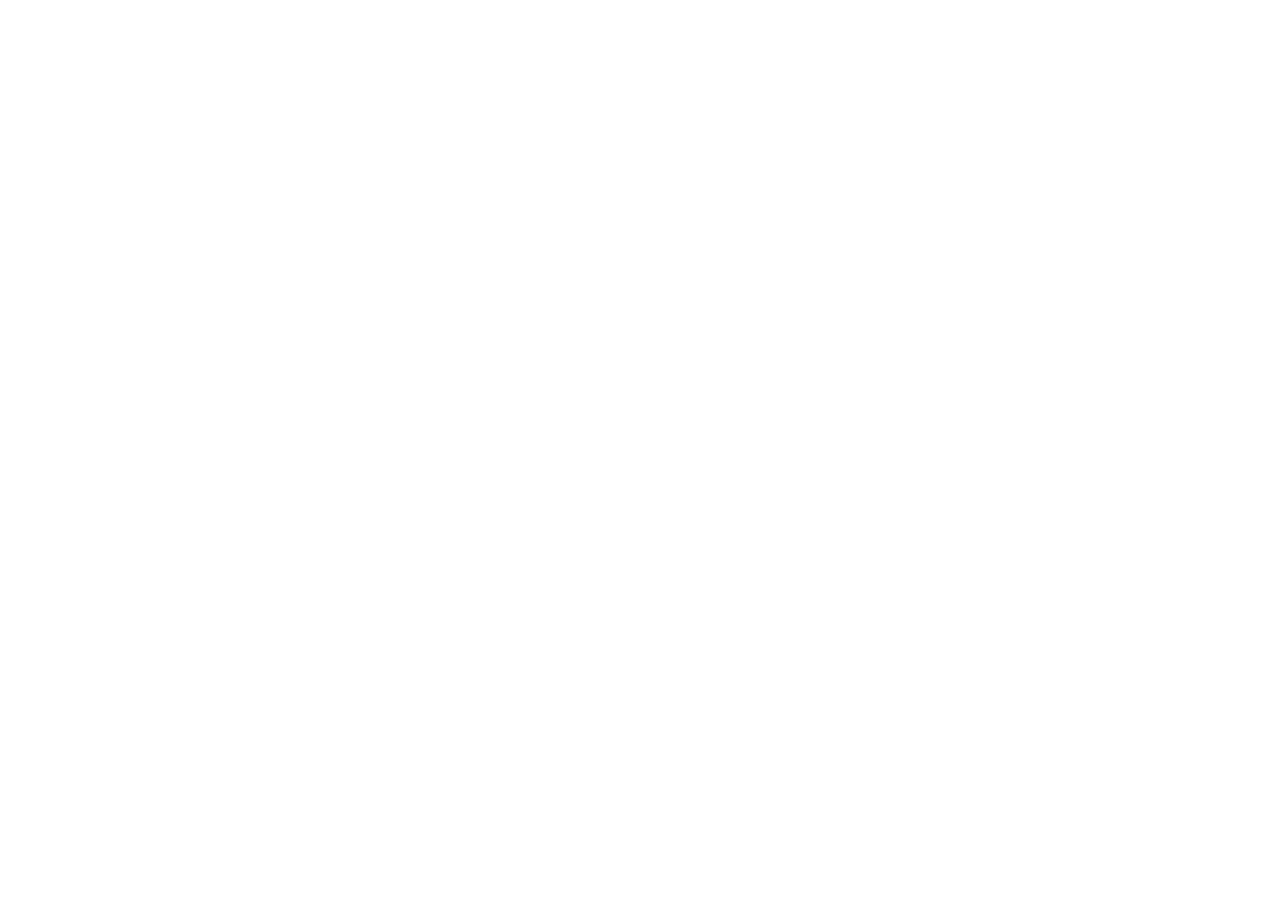
==== index.html @ c30bc762 "update" ====
<!DOCTYPE html>
<html lang="en">
<head>
    <meta charset="UTF-8">
    <meta name="viewport" content="width=device-width, initial-scale=1.0">
    <title>Enjoy Your Life</title>
</head>
<body>
    
</body>
</html>
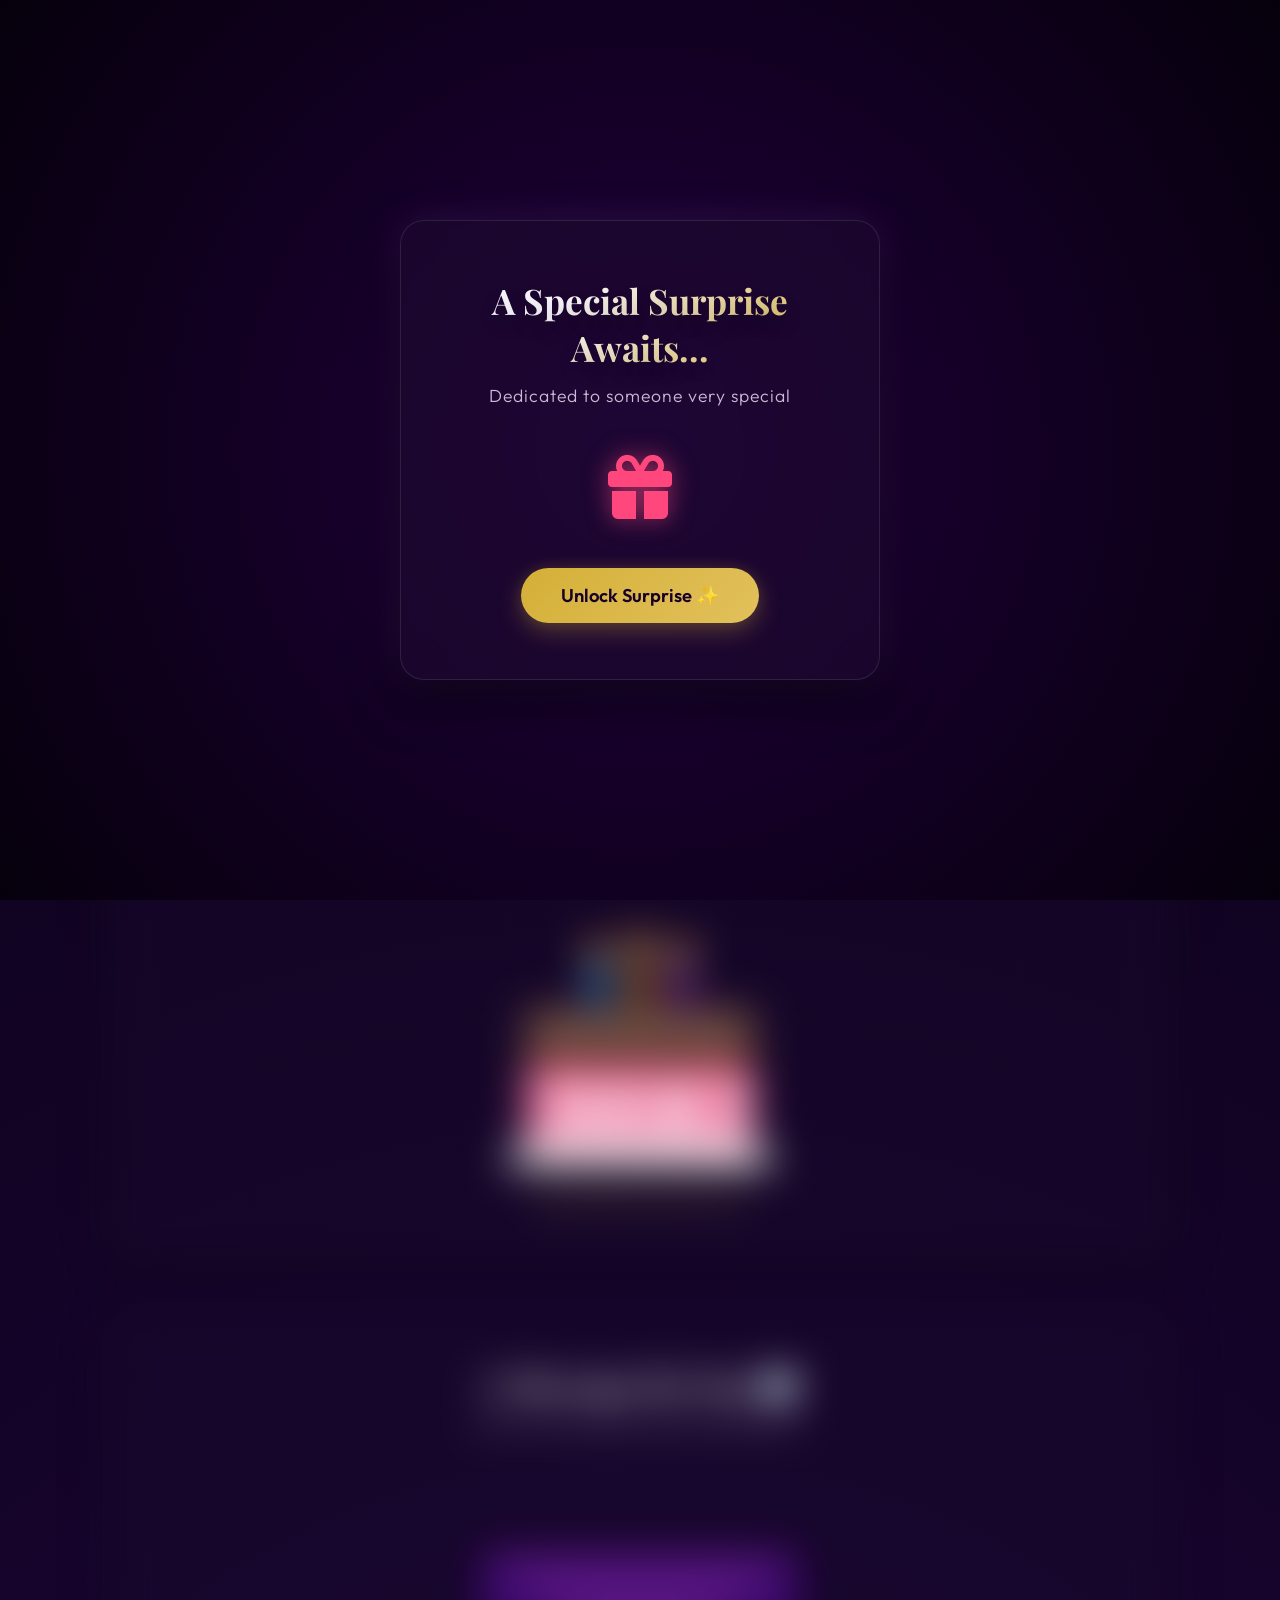
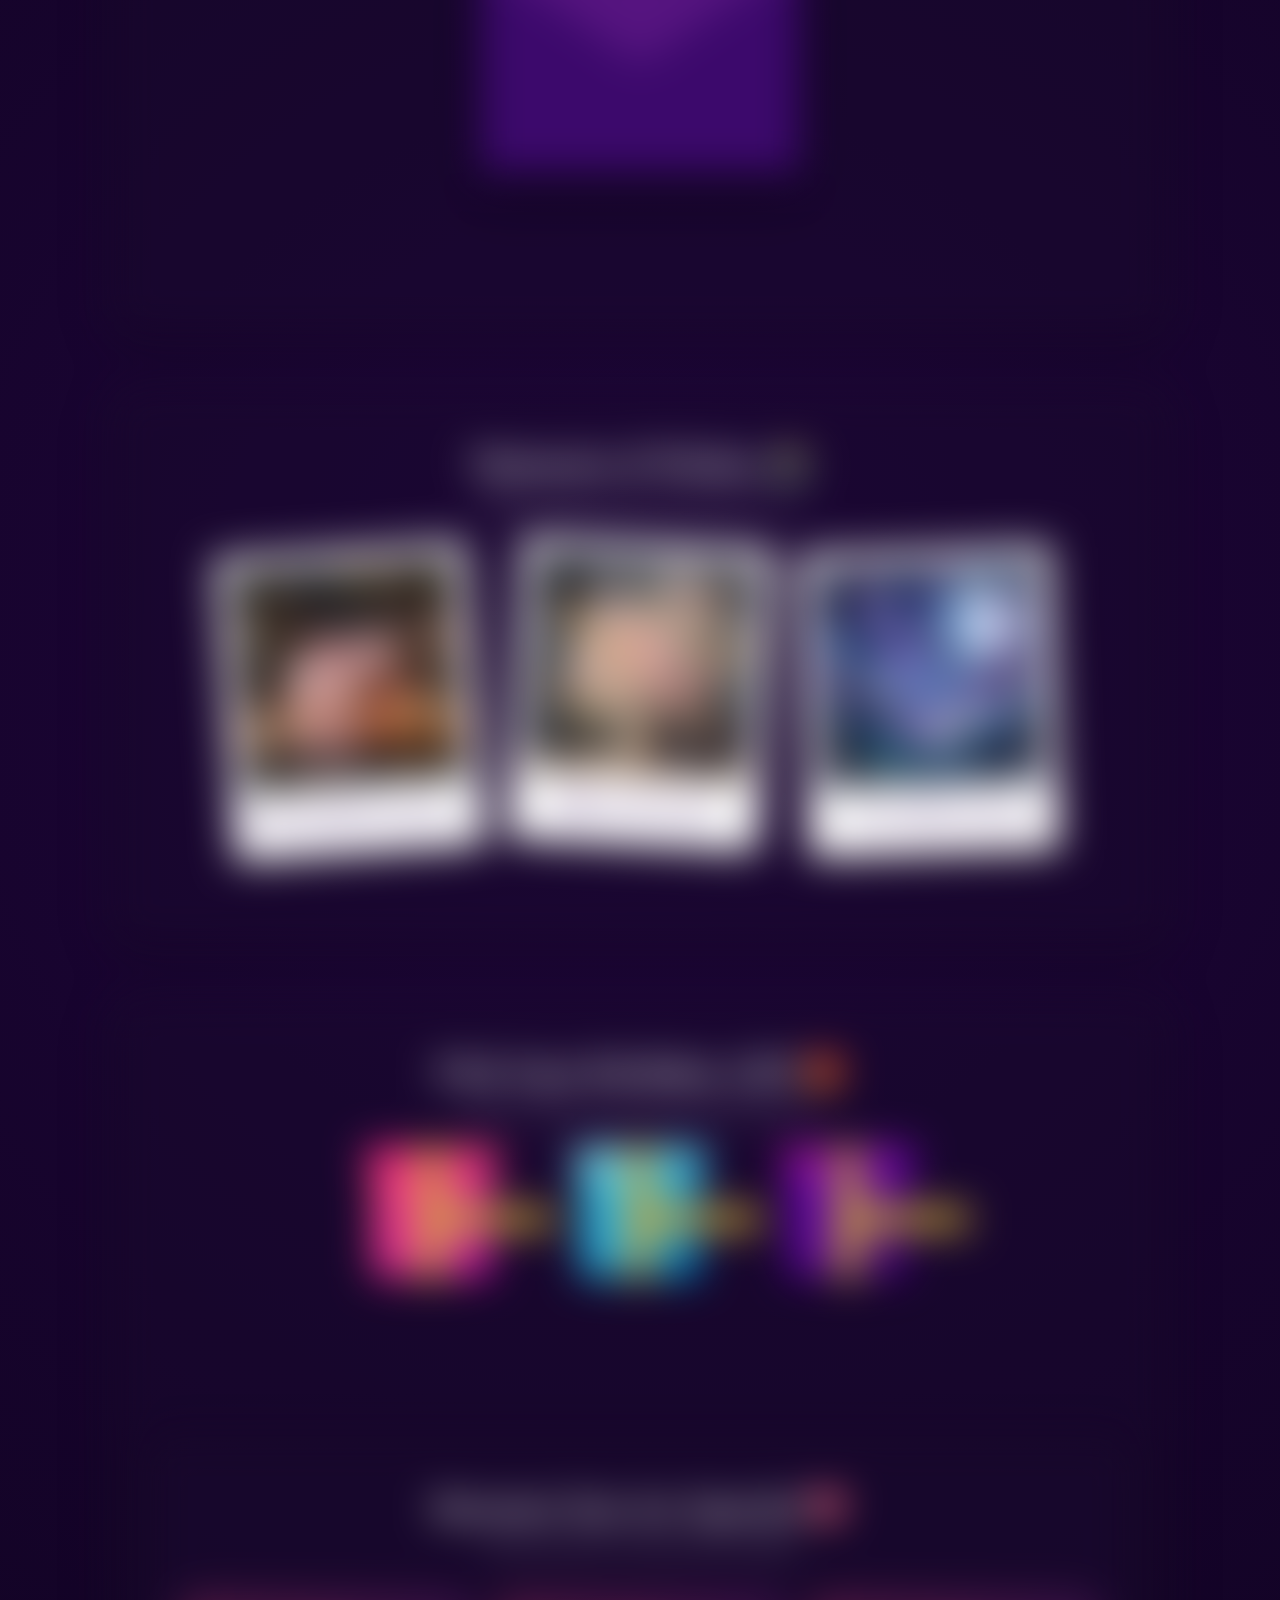
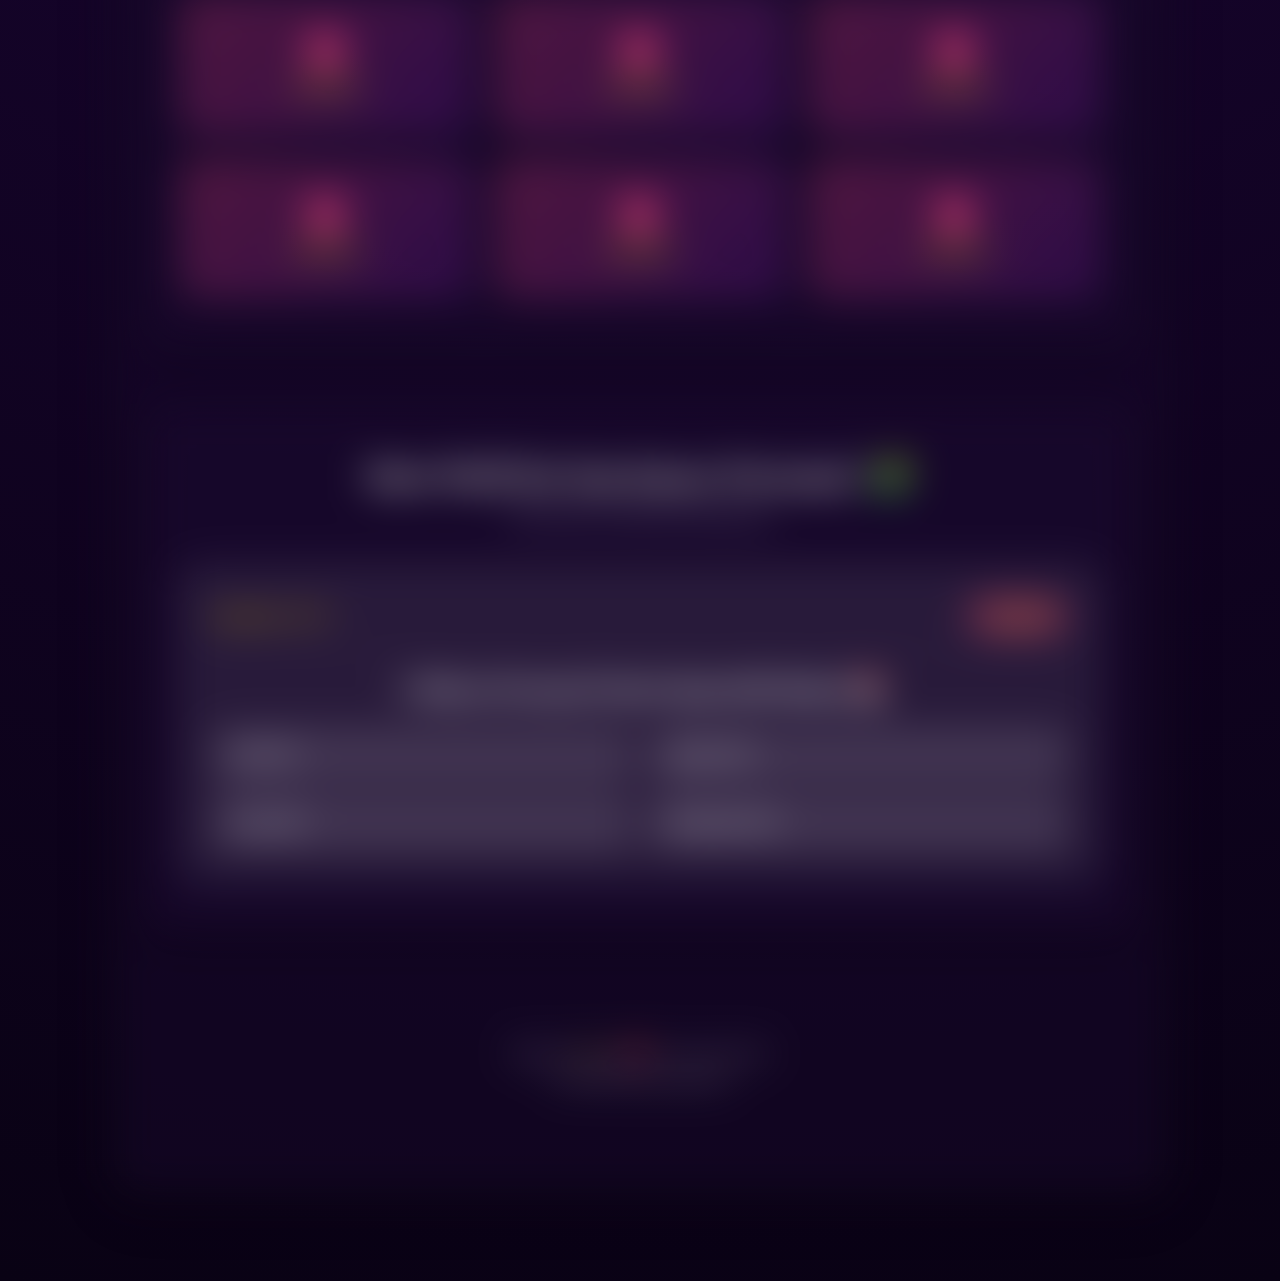
==== commit 1eef059a: "UPLOADED" ====
--- a/index.html
+++ b/index.html
@@ -1,11 +1,349 @@
 <!DOCTYPE html>
 <html lang="en">
+
 <head>
     <meta charset="UTF-8">
     <meta name="viewport" content="width=device-width, initial-scale=1.0">
-    <title>Enjoy Your Life</title>
+    <title>Happy Birthday Prerana Pritam! ✨</title>
+    <!-- Google Fonts for premium typography -->
+    <link rel="preconnect" href="https://fonts.googleapis.com">
+    <link rel="preconnect" href="https://fonts.gstatic.com" crossorigin>
+    <link
+        href="https://fonts.googleapis.com/css2?family=Dancing+Script:wght@700&family=Outfit:wght@300;400;600;800&family=Playfair+Display:ital,wght@0,700;1,400&display=swap"
+        rel="stylesheet">
+    <!-- FontAwesome for icons -->
+    <link rel="stylesheet" href="https://cdnjs.cloudflare.com/ajax/libs/font-awesome/6.4.0/css/all.min.css">
+    <link rel="stylesheet" href="style.css">
 </head>
+
 <body>
-    
+    <!-- Canvas for background star glitter and cursor trails -->
+    <canvas id="glitter-canvas"></canvas>
+    <!-- Canvas for confetti explosion -->
+    <canvas id="confetti-canvas"></canvas>
+    <!-- Canvas for Fireworks celebration -->
+    <canvas id="fireworks-canvas"></canvas>
+    <!-- Container for floating celebration balloons -->
+    <div id="balloons-container"></div>
+
+    <!-- Music Control Float -->
+    <button id="music-toggle" class="music-btn hidden" aria-label="Toggle Music">
+        <i class="fas fa-music"></i>
+    </button>
+
+    <!-- Splash Screen (Autoplay Music Unlock) -->
+    <div id="splash-screen" class="splash-overlay">
+        <div class="splash-card">
+            <h1 class="splash-title">A Special Surprise Awaits...</h1>
+            <p class="splash-subtitle">Dedicated to someone very special</p>
+            <div class="gift-box-glow">
+                <i class="fas fa-gift splash-gift-icon"></i>
+            </div>
+            <button id="unlock-btn" class="unlock-button">Unlock Surprise ✨</button>
+        </div>
+    </div>
+
+    <!-- Main Container -->
+    <div id="main-content" class="main-container blurred">
+        <!-- Hero Section -->
+        <header class="hero-section">
+            <div class="floating-bubble bubble-1"></div>
+            <div class="floating-bubble bubble-2"></div>
+            <div class="floating-bubble bubble-3"></div>
+
+            <div class="hero-content">
+                <p class="pre-title">Happy Birthday</p>
+                <h1 class="animated-name">Prerana Pritam</h1>
+                <p class="post-title">Born on July 21, 2003 🌟</p>
+
+                <!-- Countdown Container -->
+                <div id="countdown-container" class="countdown-card">
+                    <h3 class="countdown-title">Countdown to the Big Day! 🎁</h3>
+                    <div class="timer">
+                        <div class="time-block">
+                            <span id="days">00</span>
+                            <label>Days</label>
+                        </div>
+                        <div class="time-block">
+                            <span id="hours">00</span>
+                            <label>Hours</label>
+                        </div>
+                        <div class="time-block">
+                            <span id="minutes">00</span>
+                            <label>Min</label>
+                        </div>
+                        <div class="time-block">
+                            <span id="seconds">00</span>
+                            <label>Sec</label>
+                        </div>
+                    </div>
+                </div>
+            </div>
+        </header>
+
+        <!-- Cake & Candle Blowing Section -->
+        <section class="section-card cake-section">
+            <h2 class="section-title">Blow the Candles! 🎂</h2>
+            <p class="section-desc">Make a wish, and click or tap the candles to blow them out!</p>
+
+            <div class="cake-container">
+                <div class="cake">
+                    <div class="candle-container">
+                        <div class="candle" id="candle-1">
+                            <div class="flame"></div>
+                        </div>
+                        <div class="candle" id="candle-2">
+                            <div class="flame"></div>
+                        </div>
+                        <div class="candle" id="candle-3">
+                            <div class="flame"></div>
+                        </div>
+                    </div>
+                    <div class="plate"></div>
+                    <div class="layer layer-bottom"></div>
+                    <div class="layer layer-middle"></div>
+                    <div class="layer layer-top"></div>
+                    <div class="icing"></div>
+                    <div class="drips"></div>
+                </div>
+            </div>
+
+            <p id="cake-instruction" class="cake-hint">Click the flames to blow them out!</p>
+        </section>
+
+        <!-- Greeting Card Envelope Section -->
+        <section class="section-card envelope-section">
+            <h2 class="section-title">A Message for You ✉️</h2>
+            <p class="section-desc">Click on the envelope to open a heartfelt letter.</p>
+
+            <div class="envelope-wrapper">
+                <div class="envelope" id="envelope">
+                    <div class="front flap"></div>
+                    <div class="front pocket"></div>
+                    <div class="letter" id="letter">
+                        <div class="letter-text">
+                            <h3>Dearest Prerana Pritam,</h3>
+                            <p>Wishing you the happiest and most magical 23rd Birthday! 🎉</p>
+                            <p>On this beautiful day (July 21st, 2026), I wanted to send you something extra special.
+                                You are a wonderful person who brings so much light, positive vibes, and joy to the
+                                world.</p>
+                            <p>May this new chapter of your life be filled with stars, laughter, success, and beautiful
+                                surprises. Keep shining bright like you always do, and may all your dreams come true! ✨
+                            </p>
+                            <p class="signature">With love and best wishes, ❤️</p>
+                        </div>
+                    </div>
+                    <div class="hearts">
+                        <div class="heart h-1"></div>
+                        <div class="heart h-2"></div>
+                        <div class="heart h-3"></div>
+                    </div>
+                </div>
+            </div>
+        </section>
+
+        <!-- Polaroid Memory Lane Section -->
+        <section class="section-card memory-section">
+            <h2 class="section-title">Moments & Wishes 📸</h2>
+            <p class="section-desc">A gallery of dreamy vibes captured just for you.</p>
+
+            <div class="polaroid-grid">
+                <div class="polaroid-card item-1">
+                    <div class="polaroid-img-wrapper">
+                        <img src="images/gift.png" alt="A Luxury Gift Box">
+                    </div>
+                    <div class="polaroid-caption">For beautiful moments...</div>
+                </div>
+                <div class="polaroid-card item-2">
+                    <div class="polaroid-img-wrapper">
+                        <img src="images/flowers.png" alt="Pastel Roses Bouquet">
+                    </div>
+                    <div class="polaroid-caption">...filled with smiles...</div>
+                </div>
+                <div class="polaroid-card item-3">
+                    <div class="polaroid-img-wrapper">
+                        <img src="images/sky.png" alt="Starry Cosmic Sky">
+                    </div>
+                    <div class="polaroid-caption">...and endless dreams!</div>
+                </div>
+            </div>
+        </section>
+
+        <!-- Interactive Gift Reveal Game Section -->
+        <section class="section-card gifts-section">
+            <h2 class="section-title">Pick Your Birthday Gift! 🎁</h2>
+            <p class="section-desc">Click on a gift box to reveal your birthday blessing.</p>
+
+            <div class="gifts-grid">
+                <div class="gift-item" id="gift-box-1">
+                    <div class="gift-box">
+                        <div class="gift-box-lid"></div>
+                        <div class="gift-box-body">
+                            <span class="gift-label">1</span>
+                        </div>
+                    </div>
+                    <div class="gift-message-reveal hidden">
+                        <p>✨ <strong>Dreams Come True!</strong><br>May this year bring you closer to your dreams and
+                            fill your life with success and happiness!</p>
+                    </div>
+                </div>
+
+                <div class="gift-item" id="gift-box-2">
+                    <div class="gift-box">
+                        <div class="gift-box-lid"></div>
+                        <div class="gift-box-body">
+                            <span class="gift-label">2</span>
+                        </div>
+                    </div>
+                    <div class="gift-message-reveal hidden">
+                        <p>🌟 <strong>Infinite Smiles!</strong><br>May you laugh louder and smile brighter every single
+                            day this year!</p>
+                    </div>
+                </div>
+
+                <div class="gift-item" id="gift-box-3">
+                    <div class="gift-box">
+                        <div class="gift-box-lid"></div>
+                        <div class="gift-box-body">
+                            <span class="gift-label">3</span>
+                        </div>
+                    </div>
+                    <div class="gift-message-reveal hidden">
+                        <p>✨ <strong>Good Vibe Shield!</strong><br>May you be surrounded only by positive, loving, and
+                            supportive energy!</p>
+                    </div>
+                </div>
+            </div>
+            <!-- Reasons Why You Are Special Section -->
+            <section class="section-card reasons-section">
+                <h2 class="section-title">Reasons You Are Special 💖</h2>
+                <p class="section-desc">Tap on any heart to reveal a sweet message!</p>
+
+                <div class="reasons-grid">
+                    <div class="reason-card" data-reason="1">
+                        <div class="reason-inner">
+                            <div class="reason-front">
+                                <i class="fas fa-heart heart-icon"></i>
+                                <span>Tap Me!</span>
+                            </div>
+                            <div class="reason-back">
+                                <p>✨ Your contagious smile that lights up any room!</p>
+                            </div>
+                        </div>
+                    </div>
+
+                    <div class="reason-card" data-reason="2">
+                        <div class="reason-inner">
+                            <div class="reason-front">
+                                <i class="fas fa-heart heart-icon"></i>
+                                <span>Tap Me!</span>
+                            </div>
+                            <div class="reason-back">
+                                <p>🌟 Your kind heart and how deeply you care for others!</p>
+                            </div>
+                        </div>
+                    </div>
+
+                    <div class="reason-card" data-reason="3">
+                        <div class="reason-inner">
+                            <div class="reason-front">
+                                <i class="fas fa-heart heart-icon"></i>
+                                <span>Tap Me!</span>
+                            </div>
+                            <div class="reason-back">
+                                <p>🌸 Your positive energy that turns bad days into good ones!</p>
+                            </div>
+                        </div>
+                    </div>
+
+                    <div class="reason-card" data-reason="4">
+                        <div class="reason-inner">
+                            <div class="reason-front">
+                                <i class="fas fa-heart heart-icon"></i>
+                                <span>Tap Me!</span>
+                            </div>
+                            <div class="reason-back">
+                                <p>🎨 Your creativity and unique perspective on life!</p>
+                            </div>
+                        </div>
+                    </div>
+
+                    <div class="reason-card" data-reason="5">
+                        <div class="reason-inner">
+                            <div class="reason-front">
+                                <i class="fas fa-heart heart-icon"></i>
+                                <span>Tap Me!</span>
+                            </div>
+                            <div class="reason-back">
+                                <p>👑 You are truly 1 in a million and irreplaceable!</p>
+                            </div>
+                        </div>
+                    </div>
+
+                    <div class="reason-card" data-reason="6">
+                        <div class="reason-inner">
+                            <div class="reason-front">
+                                <i class="fas fa-heart heart-icon"></i>
+                                <span>Tap Me!</span>
+                            </div>
+                            <div class="reason-back">
+                                <p>🎁 Your ability to make everyone feel loved and cherished!</p>
+                            </div>
+                        </div>
+                    </div>
+                </div>
+            </section>
+
+            <!-- Birthday Trivia Quiz Section -->
+            <section class="section-card quiz-section">
+                <h2 class="section-title">How Well Do You Know Prerana? 🧩</h2>
+                <p class="section-desc">Take a quick 3-question birthday quiz!</p>
+
+                <div id="quiz-container" class="quiz-card">
+                    <div class="quiz-header">
+                        <span id="quiz-progress">Question 1 of 3</span>
+                        <span id="quiz-score-badge">Score: <strong id="quiz-score">0</strong></span>
+                    </div>
+
+                    <div id="quiz-question-box" class="quiz-question-box">
+                        <h3 id="quiz-question-text">Loading question...</h3>
+                        <div id="quiz-options" class="quiz-options-grid">
+                            <!-- Options will be populated dynamically -->
+                        </div>
+                    </div>
+
+                    <!-- Secret Reward Unlocked Card (Hidden by default) -->
+                    <div id="quiz-reward" class="quiz-reward-card hidden">
+                        <div class="reward-icon"><i class="fas fa-trophy"></i></div>
+                        <h3>Quiz Master! 🎉</h3>
+                        <p id="quiz-final-msg">You scored 3/3! Here is your Super Secret Birthday Blessing:</p>
+                        <div class="secret-blessing-box">
+                            <p>💌 <em>"May your 23rd year bring infinite joy, dream achievements, perfect health, and
+                                    unending happiness!"</em></p>
+                        </div>
+                        <button id="retry-quiz-btn" class="retry-btn">Play Again 🔄</button>
+                    </div>
+                </div>
+            </section>
+
+            <!-- Footer -->
+            <footer class="site-footer">
+                <p>Made with ✨ and ❤️ for Prerana Pritam</p>
+                <p>&copy; 2026 Birthday Celebration</p>
+            </footer>
+    </div>
+
+    <!-- Photo Lightbox Modal -->
+    <div id="lightbox-modal" class="lightbox-modal hidden">
+        <div class="lightbox-content">
+            <span id="lightbox-close" class="lightbox-close">&times;</span>
+            <img id="lightbox-img" src="" alt="Enlarged Polaroid Photo">
+            <p id="lightbox-caption" class="lightbox-caption"></p>
+        </div>
+    </div>
+
+    <!-- Script references -->
+    <script src="script.js"></script>
 </body>
+
 </html>
--- a/style.css
+++ b/style.css
@@ -0,0 +1,1661 @@
+/* Style system for Happy Birthday Prerana Pritam */
+
+/* Reset & variables */
+* {
+    margin: 0;
+    padding: 0;
+    box-sizing: border-box;
+}
+
+:root {
+    --bg-color-1: #090214;
+    --bg-color-2: #1e053a;
+    --bg-color-3: #2d004d;
+    --text-primary: #f8f6fc;
+    --text-muted: #cbbad6;
+    --accent-gold: #d4af37;
+    --accent-gold-glow: #ffd700;
+    --accent-pink: #ff477e;
+    --accent-purple: #9d4edd;
+    --glass-bg: rgba(25, 10, 45, 0.45);
+    --glass-border: rgba(212, 175, 55, 0.15);
+    --font-heading: 'Playfair Display', serif;
+    --font-body: 'Outfit', sans-serif;
+    --font-handwritten: 'Dancing Script', cursive;
+}
+
+html {
+    scroll-behavior: smooth;
+    font-size: 16px;
+}
+
+body {
+    background: radial-gradient(circle at 50% 50%, var(--bg-color-2) 0%, var(--bg-color-1) 100%);
+    color: var(--text-primary);
+    font-family: var(--font-body);
+    overflow-x: hidden;
+    min-height: 100vh;
+}
+
+/* Background & canvas layers */
+#glitter-canvas {
+    position: fixed;
+    top: 0;
+    left: 0;
+    width: 100%;
+    height: 100%;
+    z-index: 1;
+    pointer-events: none;
+}
+
+#confetti-canvas {
+    position: fixed;
+    top: 0;
+    left: 0;
+    width: 100%;
+    height: 100%;
+    z-index: 9999;
+    pointer-events: none;
+}
+
+/* Splash screen overlay */
+.splash-overlay {
+    position: fixed;
+    top: 0;
+    left: 0;
+    width: 100%;
+    height: 100%;
+    background: radial-gradient(circle at 50% 50%, #20003c 0%, #06000c 100%);
+    z-index: 10000;
+    display: flex;
+    justify-content: center;
+    align-items: center;
+    transition: opacity 1s cubic-bezier(0.16, 1, 0.3, 1), visibility 1s;
+}
+
+.splash-overlay.fade-out {
+    opacity: 0;
+    visibility: hidden;
+    pointer-events: none;
+}
+
+.splash-card {
+    background: rgba(30, 10, 48, 0.65);
+    border: 1px solid rgba(255, 255, 255, 0.1);
+    backdrop-filter: blur(16px);
+    -webkit-backdrop-filter: blur(16px);
+    border-radius: 24px;
+    padding: 3.5rem 2.5rem;
+    text-align: center;
+    box-shadow: 0 20px 50px rgba(0, 0, 0, 0.6), 0 0 40px rgba(157, 78, 221, 0.2);
+    max-width: 480px;
+    width: 90%;
+    animation: zoomIn 0.8s cubic-bezier(0.34, 1.56, 0.64, 1);
+}
+
+.splash-title {
+    font-family: var(--font-heading);
+    font-size: 2.2rem;
+    color: var(--text-primary);
+    margin-bottom: 0.8rem;
+    background: linear-gradient(135deg, var(--text-primary) 30%, var(--accent-gold) 100%);
+    -webkit-background-clip: text;
+    -webkit-text-fill-color: transparent;
+    text-shadow: 0 10px 20px rgba(0, 0, 0, 0.2);
+}
+
+.splash-subtitle {
+    font-size: 1.1rem;
+    color: var(--text-muted);
+    margin-bottom: 2.5rem;
+    font-weight: 300;
+    letter-spacing: 1px;
+}
+
+.gift-box-glow {
+    font-size: 4rem;
+    color: var(--accent-pink);
+    margin-bottom: 2.5rem;
+    animation: floatGift 3s ease-in-out infinite;
+    text-shadow: 0 0 25px rgba(255, 71, 126, 0.6);
+}
+
+.unlock-button {
+    background: linear-gradient(135deg, var(--accent-gold) 0%, #e2c15c 100%);
+    border: none;
+    outline: none;
+    color: #17002b;
+    padding: 1rem 2.5rem;
+    font-size: 1.15rem;
+    font-weight: 600;
+    border-radius: 50px;
+    cursor: pointer;
+    box-shadow: 0 8px 25px rgba(212, 175, 55, 0.3), 0 0 15px rgba(212, 175, 55, 0.1);
+    transition: transform 0.2s, box-shadow 0.2s;
+    font-family: var(--font-body);
+}
+
+.unlock-button:hover {
+    transform: scale(1.05);
+    box-shadow: 0 12px 30px rgba(212, 175, 55, 0.5), 0 0 25px rgba(212, 175, 55, 0.3);
+}
+
+.unlock-button:active {
+    transform: scale(0.98);
+}
+
+/* Blur transition for container */
+.main-container {
+    position: relative;
+    z-index: 2;
+    max-width: 1100px;
+    margin: 0 auto;
+    padding: 2rem 1.5rem;
+    opacity: 1;
+    transition: filter 1s ease;
+}
+
+.main-container.blurred {
+    filter: blur(20px);
+}
+
+/* Floating Music Control */
+.music-btn {
+    position: fixed;
+    bottom: 25px;
+    right: 25px;
+    width: 50px;
+    height: 50px;
+    border-radius: 50%;
+    background: var(--glass-bg);
+    border: 1px solid var(--accent-gold);
+    color: var(--accent-gold);
+    font-size: 1.2rem;
+    display: flex;
+    justify-content: center;
+    align-items: center;
+    cursor: pointer;
+    box-shadow: 0 5px 15px rgba(0, 0, 0, 0.3), 0 0 15px rgba(212, 175, 55, 0.2);
+    z-index: 1000;
+    outline: none;
+    transition: transform 0.3s, background 0.3s, box-shadow 0.3s;
+}
+
+.music-btn:hover {
+    transform: scale(1.1);
+    background: rgba(212, 175, 55, 0.15);
+    box-shadow: 0 8px 20px rgba(0, 0, 0, 0.4), 0 0 25px rgba(212, 175, 55, 0.4);
+}
+
+.music-btn.playing {
+    animation: rotateMusic 4s linear infinite;
+    color: var(--accent-pink);
+    border-color: var(--accent-pink);
+    box-shadow: 0 0 20px rgba(255, 71, 126, 0.4);
+}
+
+.hidden {
+    display: none !important;
+}
+
+/* Section Cards Layout */
+.section-card {
+    background: var(--glass-bg);
+    border: 1px solid var(--glass-border);
+    backdrop-filter: blur(12px);
+    -webkit-backdrop-filter: blur(12px);
+    border-radius: 24px;
+    padding: 3rem 2rem;
+    margin: 3.5rem 0;
+    text-align: center;
+    box-shadow: 0 10px 30px rgba(0, 0, 0, 0.3);
+    transition: transform 0.3s ease, border-color 0.3s ease, box-shadow 0.3s ease;
+    overflow: hidden;
+}
+
+.section-card:hover {
+    transform: translateY(-4px);
+    border-color: rgba(212, 175, 55, 0.3);
+    box-shadow: 0 15px 40px rgba(0, 0, 0, 0.4), 0 0 20px rgba(157, 78, 221, 0.1);
+}
+
+.section-title {
+    font-family: var(--font-heading);
+    font-size: 2rem;
+    margin-bottom: 0.5rem;
+    letter-spacing: 0.5px;
+    color: var(--text-primary);
+    text-shadow: 0 2px 10px rgba(0, 0, 0, 0.3);
+}
+
+.section-desc {
+    color: var(--text-muted);
+    font-size: 1rem;
+    font-weight: 300;
+    margin-bottom: 2.5rem;
+}
+
+/* Hero Section */
+.hero-section {
+    position: relative;
+    padding: 5rem 1rem;
+    text-align: center;
+    display: flex;
+    justify-content: center;
+    align-items: center;
+    min-height: 70vh;
+}
+
+.hero-content {
+    position: relative;
+    z-index: 5;
+}
+
+.pre-title {
+    font-family: var(--font-handwritten);
+    font-size: 2.5rem;
+    color: var(--accent-gold);
+    margin-bottom: 0.5rem;
+    text-shadow: 0 0 10px rgba(212, 175, 55, 0.3);
+    animation: pulseGlow 2s ease-in-out infinite alternate;
+}
+
+.animated-name {
+    font-family: var(--font-heading);
+    font-size: 4.8rem;
+    font-weight: 800;
+    letter-spacing: -1px;
+    background: linear-gradient(135deg, #ffffff 10%, #ffd700 50%, #ff477e 90%);
+    -webkit-background-clip: text;
+    -webkit-text-fill-color: transparent;
+    margin-bottom: 0.5rem;
+    filter: drop-shadow(0 4px 12px rgba(0, 0, 0, 0.5));
+    animation: floatName 4s ease-in-out infinite;
+}
+
+.post-title {
+    font-size: 1.25rem;
+    font-weight: 300;
+    letter-spacing: 2px;
+    color: var(--text-muted);
+    margin-bottom: 3.5rem;
+    text-transform: uppercase;
+}
+
+/* Countdown Clock */
+.countdown-card {
+    background: rgba(20, 5, 38, 0.7);
+    border: 1px solid rgba(212, 175, 55, 0.15);
+    border-radius: 20px;
+    padding: 2rem;
+    max-width: 550px;
+    margin: 0 auto;
+    box-shadow: 0 10px 30px rgba(0, 0, 0, 0.4);
+    backdrop-filter: blur(8px);
+}
+
+.countdown-title {
+    font-size: 1.1rem;
+    font-weight: 400;
+    color: var(--accent-gold);
+    text-transform: uppercase;
+    letter-spacing: 1px;
+    margin-bottom: 1.5rem;
+}
+
+.timer {
+    display: flex;
+    justify-content: space-around;
+    align-items: center;
+}
+
+.time-block {
+    display: flex;
+    flex-direction: column;
+    align-items: center;
+    width: 22%;
+}
+
+.time-block span {
+    font-size: 2.5rem;
+    font-weight: 800;
+    color: var(--text-primary);
+    text-shadow: 0 0 10px rgba(255, 255, 255, 0.2);
+    font-family: var(--font-body);
+}
+
+.time-block label {
+    font-size: 0.8rem;
+    color: var(--text-muted);
+    text-transform: uppercase;
+    margin-top: 0.3rem;
+    letter-spacing: 1px;
+    font-weight: 300;
+}
+
+/* Glowing text styling for birthday & belated messages */
+.birthday-text-glow {
+    font-family: var(--font-heading);
+    font-size: 1.6rem;
+    font-weight: 700;
+    line-height: 1.5;
+    text-align: center;
+    width: 100%;
+    color: var(--accent-gold-glow);
+    text-shadow: 0 0 15px rgba(255, 215, 0, 0.6), 0 0 5px rgba(255, 215, 0, 0.3);
+    animation: pulseGlow 1.5s ease-in-out infinite alternate, floatName 4s ease-in-out infinite;
+    padding: 1rem;
+}
+
+.birthday-text-glow.belated {
+    color: var(--text-primary);
+    text-shadow: 0 0 15px rgba(255, 71, 126, 0.55), 0 0 5px rgba(157, 78, 221, 0.35);
+    background: linear-gradient(135deg, var(--text-primary) 30%, var(--accent-pink) 100%);
+    -webkit-background-clip: text;
+    -webkit-text-fill-color: transparent;
+    animation: floatName 4s ease-in-out infinite;
+}
+
+/* Floating background bubbles */
+.floating-bubble {
+    position: absolute;
+    border-radius: 50%;
+    background: radial-gradient(circle at 30% 30%, rgba(255, 71, 126, 0.12) 0%, rgba(157, 78, 221, 0.03) 80%);
+    box-shadow: inset 0 0 10px rgba(255, 255, 255, 0.05), 0 0 15px rgba(255, 71, 126, 0.05);
+    pointer-events: none;
+    z-index: 2;
+}
+
+.bubble-1 {
+    width: 150px;
+    height: 150px;
+    top: 10%;
+    left: 8%;
+    animation: floatUp 8s ease-in-out infinite;
+}
+
+.bubble-2 {
+    width: 250px;
+    height: 250px;
+    bottom: 5%;
+    right: 5%;
+    animation: floatUp 12s ease-in-out infinite 2s;
+}
+
+.bubble-3 {
+    width: 100px;
+    height: 100px;
+    top: 50%;
+    left: 80%;
+    animation: floatUp 10s ease-in-out infinite 1s;
+}
+
+/* Cake & Candles styling */
+.cake-container {
+    height: 280px;
+    display: flex;
+    justify-content: center;
+    align-items: flex-end;
+    margin-bottom: 2rem;
+    position: relative;
+}
+
+.cake {
+    position: relative;
+    width: 230px;
+    cursor: pointer;
+}
+
+.plate {
+    width: 270px;
+    height: 16px;
+    background: linear-gradient(to right, #cfd8dc, #eceff1);
+    border-radius: 10px;
+    position: absolute;
+    bottom: -10px;
+    left: -20px;
+    box-shadow: 0 8px 15px rgba(0, 0, 0, 0.5);
+    z-index: 10;
+}
+
+.layer {
+    display: block;
+    width: 230px;
+    border-radius: 12px 12px 0 0;
+    position: relative;
+}
+
+.layer-bottom {
+    height: 60px;
+    background: #6d4c41;
+    /* Chocolate */
+    box-shadow: inset 0 -4px 10px rgba(0, 0, 0, 0.15);
+}
+
+.layer-middle {
+    height: 50px;
+    background: #e91e63;
+    /* Pink icing */
+    box-shadow: inset 0 -4px 10px rgba(0, 0, 0, 0.15);
+}
+
+.layer-top {
+    height: 40px;
+    background: #f8bbd0;
+    /* Soft strawberry */
+    box-shadow: inset 0 -4px 10px rgba(0, 0, 0, 0.1);
+}
+
+/* Cream Icing & drips */
+.icing {
+    position: absolute;
+    top: 75px;
+    left: 0;
+    width: 230px;
+    height: 15px;
+    background: #fff;
+    border-radius: 10px;
+    z-index: 8;
+}
+
+.drips {
+    position: absolute;
+    top: 85px;
+    left: 0;
+    width: 230px;
+    height: 18px;
+    z-index: 8;
+}
+
+.drips::before,
+.drips::after {
+    content: '';
+    position: absolute;
+    background: #fff;
+    border-radius: 50%;
+}
+
+.drips::before {
+    width: 20px;
+    height: 20px;
+    left: 30px;
+    box-shadow: 60px 0 0 #fff, 120px 0 0 #fff, 170px 0 0 #fff;
+}
+
+.drips::after {
+    width: 14px;
+    height: 28px;
+    left: 60px;
+    border-radius: 0 0 10px 10px;
+    box-shadow: 80px 0 0 #fff, 40px -4px 0 #fff;
+}
+
+/* Candles */
+.candle-container {
+    position: absolute;
+    top: -50px;
+    left: 0;
+    width: 100%;
+    display: flex;
+    justify-content: center;
+    gap: 30px;
+    z-index: 9;
+}
+
+.candle {
+    position: relative;
+    width: 12px;
+    height: 50px;
+    background: linear-gradient(to right, #29b6f6, #039be5);
+    border-radius: 4px;
+    box-shadow: 0 4px 6px rgba(0, 0, 0, 0.15);
+}
+
+.candle::before {
+    content: '';
+    position: absolute;
+    top: 0;
+    left: 0;
+    width: 100%;
+    height: 12px;
+    background: repeating-linear-gradient(45deg, #ffffff, #ffffff 4px, transparent 4px, transparent 8px);
+}
+
+.candle:nth-child(2) {
+    background: linear-gradient(to right, #ffca28, #f57f17);
+    height: 58px;
+    top: -8px;
+}
+
+.candle:nth-child(3) {
+    background: linear-gradient(to right, #ab47bc, #7b1fa2);
+}
+
+.flame {
+    position: absolute;
+    top: -16px;
+    left: 50%;
+    transform: translateX(-50%);
+    width: 12px;
+    height: 18px;
+    background: radial-gradient(circle at 50% 80%, #fff 20%, #ffca28 50%, #ff5722 80%);
+    border-radius: 50% 50% 20% 20%;
+    box-shadow: 0 0 15px rgba(255, 152, 0, 0.8), 0 0 5px rgba(255, 235, 59, 0.9);
+    animation: flicker 0.15s ease-in-out infinite alternate;
+    transition: transform 0.4s cubic-bezier(0.175, 0.885, 0.32, 1.275), opacity 0.4s;
+    transform-origin: bottom center;
+}
+
+.candle.extinguished .flame {
+    transform: translateX(-50%) scale(0);
+    opacity: 0;
+}
+
+/* Smoke trail after blowing out */
+.candle.extinguished::after {
+    content: '';
+    position: absolute;
+    top: -20px;
+    left: 50%;
+    transform: translateX(-50%);
+    width: 2px;
+    height: 15px;
+    background: rgba(255, 255, 255, 0.4);
+    filter: blur(1px);
+    animation: riseSmoke 1.5s ease-out forwards;
+    pointer-events: none;
+}
+
+.cake-hint {
+    font-size: 0.9rem;
+    color: var(--accent-gold);
+    animation: pulse 1.5s infinite;
+}
+
+/* Envelope Card 3D Open Animation */
+.envelope-wrapper {
+    height: 380px;
+    display: flex;
+    justify-content: center;
+    align-items: center;
+    margin: 2rem 0;
+}
+
+.envelope {
+    position: relative;
+    width: 320px;
+    height: 220px;
+    background: #47126b;
+    border-radius: 12px;
+    box-shadow: 0 15px 35px rgba(0, 0, 0, 0.5);
+    cursor: pointer;
+    transition: transform 0.3s;
+}
+
+.envelope:hover {
+    transform: scale(1.02);
+}
+
+.front {
+    position: absolute;
+    width: 0;
+    height: 0;
+    border-style: solid;
+    z-index: 10;
+}
+
+.flap {
+    border-width: 110px 160px 0 160px;
+    border-color: #561480 transparent transparent transparent;
+    top: 0;
+    left: 0;
+    transform-origin: top;
+    transition: transform 0.5s ease 0.3s, z-index 0.2s ease 0.4s;
+    z-index: 15;
+}
+
+.pocket {
+    border-width: 110px 160px 110px 160px;
+    border-color: transparent #3c096c #3c096c #3c096c;
+    top: 0;
+    left: 0;
+    z-index: 12;
+}
+
+/* Letter inside envelope */
+.letter {
+    position: absolute;
+    top: 15px;
+    left: 15px;
+    width: 290px;
+    height: 190px;
+    background: #fffdf5;
+    border-radius: 8px;
+    padding: 1.25rem;
+    box-shadow: 0 5px 15px rgba(0, 0, 0, 0.2);
+    z-index: 11;
+    overflow-y: auto;
+    transition: transform 0.6s cubic-bezier(0.19, 1, 0.22, 1), z-index 0.2s ease 0.3s, height 0.6s cubic-bezier(0.19, 1, 0.22, 1);
+    color: #2b003a;
+    font-family: var(--font-body);
+}
+
+.letter::-webkit-scrollbar {
+    width: 6px;
+}
+
+.letter::-webkit-scrollbar-thumb {
+    background-color: rgba(60, 9, 108, 0.3);
+    border-radius: 10px;
+}
+
+.letter-text {
+    text-align: left;
+    font-size: 0.85rem;
+    line-height: 1.5;
+}
+
+.letter-text h3 {
+    font-family: var(--font-heading);
+    font-size: 1.1rem;
+    color: #47126b;
+    margin-bottom: 0.6rem;
+}
+
+.letter-text p {
+    margin-bottom: 0.6rem;
+    font-weight: 400;
+}
+
+.letter-text .signature {
+    font-family: var(--font-handwritten);
+    font-size: 1.4rem;
+    text-align: right;
+    margin-top: 1rem;
+    color: var(--accent-pink);
+    font-weight: bold;
+}
+
+/* Envelope Open State */
+.envelope.open .flap {
+    transform: rotateX(180deg);
+    z-index: 9;
+}
+
+.envelope.open .letter {
+    transform: translateY(-160px);
+    z-index: 14;
+    height: 320px;
+    box-shadow: 0 15px 30px rgba(0, 0, 0, 0.3);
+}
+
+/* Heart Emitters from Envelope */
+.hearts {
+    position: absolute;
+    top: 90px;
+    left: 50%;
+    transform: translateX(-50%);
+    width: 100px;
+    height: 100px;
+    z-index: 13;
+    pointer-events: none;
+}
+
+.heart {
+    position: absolute;
+    background: var(--accent-pink);
+    width: 15px;
+    height: 15px;
+    transform: rotate(-45deg);
+    border-radius: 50% 50% 0 0;
+    opacity: 0;
+    transition: none;
+}
+
+.heart::before {
+    content: '';
+    position: absolute;
+    background: var(--accent-pink);
+    width: 15px;
+    height: 15px;
+    border-radius: 50%;
+    top: -8px;
+    left: 0;
+}
+
+.heart::after {
+    content: '';
+    position: absolute;
+    background: var(--accent-pink);
+    width: 15px;
+    height: 15px;
+    border-radius: 50%;
+    top: 0;
+    left: 8px;
+}
+
+.envelope.open .h-1 {
+    animation: popHeart1 2s ease-out infinite;
+}
+
+.envelope.open .h-2 {
+    animation: popHeart2 2.2s ease-out infinite 0.5s;
+}
+
+.envelope.open .h-3 {
+    animation: popHeart3 1.8s ease-out infinite 1s;
+}
+
+/* Polaroid Grid */
+.polaroid-grid {
+    display: flex;
+    flex-wrap: wrap;
+    justify-content: center;
+    gap: 2.5rem;
+    margin: 2.5rem 0;
+}
+
+.polaroid-card {
+    background: #fff;
+    padding: 15px 15px 25px 15px;
+    box-shadow: 0 10px 25px rgba(0, 0, 0, 0.4);
+    border-radius: 4px;
+    width: 250px;
+    transition: transform 0.4s cubic-bezier(0.175, 0.885, 0.32, 1.275);
+    cursor: zoom-in;
+    z-index: 5;
+}
+
+.polaroid-img-wrapper {
+    background: #eee;
+    width: 100%;
+    height: 220px;
+    overflow: hidden;
+    border: 1px solid #ddd;
+    border-radius: 2px;
+}
+
+.polaroid-img-wrapper img {
+    width: 100%;
+    height: 100%;
+    object-fit: cover;
+    transition: transform 0.5s ease;
+}
+
+.polaroid-card:hover .polaroid-img-wrapper img {
+    transform: scale(1.08);
+}
+
+.polaroid-caption {
+    font-family: var(--font-handwritten);
+    font-size: 1.5rem;
+    color: #3c096c;
+    margin-top: 15px;
+    text-align: center;
+    font-weight: bold;
+}
+
+/* Polaroid scatter effect */
+.polaroid-card.item-1 {
+    transform: rotate(-4deg);
+}
+
+.polaroid-card.item-2 {
+    transform: rotate(3deg) translateY(-8px);
+}
+
+.polaroid-card.item-3 {
+    transform: rotate(-2deg);
+}
+
+.polaroid-card:hover {
+    transform: rotate(0deg) scale(1.1) translateY(-15px);
+    box-shadow: 0 20px 45px rgba(0, 0, 0, 0.6);
+    z-index: 10;
+}
+
+/* Gifts Section Game */
+.gifts-grid {
+    display: flex;
+    justify-content: center;
+    flex-wrap: wrap;
+    gap: 3rem;
+    margin-top: 2rem;
+}
+
+.gift-item {
+    position: relative;
+    width: 160px;
+    height: 220px;
+    display: flex;
+    flex-direction: column;
+    align-items: center;
+}
+
+.gift-box {
+    position: relative;
+    width: 120px;
+    height: 120px;
+    background: linear-gradient(135deg, var(--accent-pink) 0%, #b5179e 100%);
+    border-radius: 8px;
+    box-shadow: 0 10px 20px rgba(0, 0, 0, 0.3);
+    cursor: pointer;
+    transition: transform 0.3s;
+    transform-style: preserve-3d;
+}
+
+.gift-box:hover {
+    transform: translateY(-8px) rotate(3deg);
+}
+
+/* Ribbons for the gift boxes */
+.gift-box::before,
+.gift-box::after {
+    content: '';
+    position: absolute;
+    background: var(--accent-gold);
+    box-shadow: 0 0 5px rgba(212, 175, 55, 0.4);
+    z-index: 2;
+}
+
+/* Vertical ribbon */
+.gift-box::before {
+    left: calc(50% - 10px);
+    width: 20px;
+    height: 100%;
+}
+
+/* Horizontal ribbon */
+.gift-box::after {
+    top: calc(50% - 10px);
+    width: 100%;
+    height: 20px;
+}
+
+.gift-box-lid {
+    position: absolute;
+    top: -12px;
+    left: -6px;
+    width: 132px;
+    height: 25px;
+    background: linear-gradient(135deg, #f72585 0%, var(--accent-pink) 100%);
+    border-radius: 6px;
+    box-shadow: 0 4px 6px rgba(0, 0, 0, 0.2);
+    z-index: 4;
+    transition: transform 0.5s ease;
+    transform-origin: left bottom;
+}
+
+/* Lid ribbon */
+.gift-box-lid::before {
+    content: '';
+    position: absolute;
+    left: calc(50% - 10px);
+    width: 20px;
+    height: 100%;
+    background: var(--accent-gold);
+}
+
+.gift-box-body {
+    position: absolute;
+    width: 100%;
+    height: 100%;
+    display: flex;
+    justify-content: center;
+    align-items: center;
+    z-index: 1;
+}
+
+.gift-label {
+    font-size: 2.2rem;
+    font-weight: 800;
+    color: rgba(255, 255, 255, 0.3);
+    pointer-events: none;
+}
+
+/* Gift styles variations */
+#gift-box-2 .gift-box {
+    background: linear-gradient(135deg, #48cae4 0%, #0077b6 100%);
+}
+
+#gift-box-2 .gift-box-lid {
+    background: linear-gradient(135deg, #90e0ef 0%, #48cae4 100%);
+}
+
+#gift-box-3 .gift-box {
+    background: linear-gradient(135deg, #7209b7 0%, #3f076b 100%);
+}
+
+#gift-box-3 .gift-box-lid {
+    background: linear-gradient(135deg, #b5179e 0%, #7209b7 100%);
+}
+
+/* Opened Gift States */
+.gift-item.open .gift-box-lid {
+    transform: translate(-10px, -50px) rotate(-45deg);
+}
+
+.gift-item.open .gift-box {
+    animation: popBox 0.5s cubic-bezier(0.175, 0.885, 0.32, 1.275) forwards;
+}
+
+.gift-message-reveal {
+    margin-top: 25px;
+    background: rgba(255, 255, 255, 0.08);
+    border: 1px dashed rgba(212, 175, 55, 0.3);
+    border-radius: 12px;
+    padding: 12px;
+    font-size: 0.85rem;
+    line-height: 1.4;
+    text-align: center;
+    max-width: 160px;
+    box-shadow: 0 5px 15px rgba(0, 0, 0, 0.2);
+    animation: fadeInUp 0.5s ease-out forwards;
+}
+
+.gift-message-reveal strong {
+    color: var(--accent-gold);
+    display: block;
+    margin-bottom: 4px;
+}
+
+/* Footer styling */
+.site-footer {
+    text-align: center;
+    padding: 3rem 0;
+    margin-top: 4rem;
+    border-top: 1px solid rgba(255, 255, 255, 0.05);
+    position: relative;
+    z-index: 10;
+}
+
+.site-footer p {
+    color: var(--text-muted);
+    font-size: 0.9rem;
+    margin-bottom: 0.5rem;
+    font-weight: 300;
+}
+
+/* ANIMATIONS */
+
+/* Flicker for candle flame */
+@keyframes flicker {
+    0% {
+        transform: translateX(-50%) rotate(-1deg) scaleX(0.95);
+    }
+
+    100% {
+        transform: translateX(-50%) rotate(1deg) scaleX(1.05);
+    }
+}
+
+/* Smoke rising from extinguished candle */
+@keyframes riseSmoke {
+    0% {
+        transform: translateX(-50%) translateY(0) scaleX(1);
+        opacity: 0.6;
+    }
+
+    50% {
+        transform: translateX(-30%) translateY(-15px) scaleX(1.5);
+        opacity: 0.3;
+        filter: blur(1.5px);
+    }
+
+    100% {
+        transform: translateX(-10%) translateY(-35px) scaleX(2);
+        opacity: 0;
+        filter: blur(2.5px);
+    }
+}
+
+/* Rise up for envelope hearts */
+@keyframes popHeart1 {
+    0% {
+        transform: translateY(0) scale(0) rotate(-45deg);
+        opacity: 0;
+    }
+
+    30% {
+        opacity: 0.9;
+    }
+
+    100% {
+        transform: translateY(-160px) translateX(-50px) scale(1.3) rotate(-25deg);
+        opacity: 0;
+    }
+}
+
+@keyframes popHeart2 {
+    0% {
+        transform: translateY(0) scale(0) rotate(-45deg);
+        opacity: 0;
+    }
+
+    30% {
+        opacity: 0.9;
+    }
+
+    100% {
+        transform: translateY(-190px) translateX(40px) scale(1.1) rotate(-65deg);
+        opacity: 0;
+    }
+}
+
+@keyframes popHeart3 {
+    0% {
+        transform: translateY(0) scale(0) rotate(-45deg);
+        opacity: 0;
+    }
+
+    30% {
+        opacity: 0.9;
+    }
+
+    100% {
+        transform: translateY(-140px) translateX(-10px) scale(1.2) rotate(-45deg);
+        opacity: 0;
+    }
+}
+
+/* Floating animation for name and greetings */
+@keyframes floatName {
+    0% {
+        transform: translateY(0);
+    }
+
+    50% {
+        transform: translateY(-10px);
+    }
+
+    100% {
+        transform: translateY(0);
+    }
+}
+
+@keyframes pulseGlow {
+    0% {
+        text-shadow: 0 0 10px rgba(212, 175, 55, 0.3), 0 0 2px rgba(212, 175, 55, 0.2);
+    }
+
+    100% {
+        text-shadow: 0 0 25px rgba(212, 175, 55, 0.7), 0 0 10px rgba(212, 175, 55, 0.4);
+    }
+}
+
+@keyframes floatGift {
+    0% {
+        transform: translateY(0) rotate(0deg);
+    }
+
+    50% {
+        transform: translateY(-15px) rotate(5deg);
+    }
+
+    100% {
+        transform: translateY(0) rotate(0deg);
+    }
+}
+
+/* Background bubbles drift animation */
+@keyframes floatUp {
+    0% {
+        transform: translateY(0) translateX(0);
+    }
+
+    50% {
+        transform: translateY(-30px) translateX(15px);
+    }
+
+    100% {
+        transform: translateY(0) translateX(0);
+    }
+}
+
+/* CSS Zoom-ins & Fade-ins */
+@keyframes zoomIn {
+    from {
+        opacity: 0;
+        transform: scale(0.85);
+    }
+
+    to {
+        opacity: 1;
+        transform: scale(1);
+    }
+}
+
+@keyframes popBox {
+    0% {
+        transform: scale(1);
+    }
+
+    50% {
+        transform: scale(0.9);
+    }
+
+    100% {
+        transform: scale(0.95);
+    }
+}
+
+@keyframes fadeInUp {
+    from {
+        opacity: 0;
+        transform: translateY(15px);
+    }
+
+    to {
+        opacity: 1;
+        transform: translateY(0);
+    }
+}
+
+@keyframes rotateMusic {
+    0% {
+        transform: rotate(0deg);
+    }
+
+    100% {
+        transform: rotate(360deg);
+    }
+}
+
+@keyframes pulse {
+    0% {
+        opacity: 0.6;
+    }
+
+    50% {
+        opacity: 1;
+    }
+
+    100% {
+        opacity: 0.6;
+    }
+}
+
+/* Responsive adjustments */
+@media (max-width: 768px) {
+    .animated-name {
+        font-size: 3.2rem;
+    }
+
+    .pre-title {
+        font-size: 2rem;
+    }
+
+    .time-block span {
+        font-size: 1.8rem;
+    }
+
+    .section-card {
+        padding: 2.2rem 1.2rem;
+    }
+
+    .polaroid-grid {
+        gap: 1.5rem;
+    }
+
+    .gifts-grid {
+        gap: 2rem;
+    }
+
+    .envelope {
+        width: 280px;
+        height: 190px;
+    }
+
+    .flap {
+        border-width: 95px 140px 0 140px;
+    }
+
+    .pocket {
+        border-width: 95px 140px 95px 140px;
+    }
+
+    .letter {
+        width: 250px;
+        height: 160px;
+        top: 15px;
+        left: 15px;
+    }
+
+    .envelope.open .letter {
+        transform: translateY(-140px);
+        height: 270px;
+    }
+
+    .drips {
+        display: none;
+        /* Hide drips on mobile if spacing is tight */
+    }
+}
+
+/* ==========================================================================
+   NEW FEATURES: Fireworks, Balloons, Lightbox, Reasons Cards, & Quiz Styles
+   ========================================================================== */
+
+/* Fireworks Canvas */
+#fireworks-canvas {
+    position: fixed;
+    top: 0;
+    left: 0;
+    width: 100vw;
+    height: 100vh;
+    pointer-events: none;
+    z-index: 100;
+}
+
+/* Celebration Floating Balloons */
+#balloons-container {
+    position: fixed;
+    top: 0;
+    left: 0;
+    width: 100vw;
+    height: 100vh;
+    pointer-events: none;
+    z-index: 99;
+    overflow: hidden;
+}
+
+.balloon {
+    position: absolute;
+    bottom: -100px;
+    width: 50px;
+    height: 65px;
+    border-radius: 50% 50% 50% 50% / 40% 40% 60% 60%;
+    animation: floatUp 8s ease-in-out infinite;
+    box-shadow: inset -5px -5px 12px rgba(0, 0, 0, 0.15), 0 8px 20px rgba(0, 0, 0, 0.2);
+}
+
+.balloon::after {
+    content: "";
+    position: absolute;
+    bottom: -12px;
+    left: 50%;
+    transform: translateX(-50%);
+    width: 2px;
+    height: 15px;
+    background: rgba(255, 255, 255, 0.7);
+}
+
+@keyframes floatUp {
+    0% {
+        transform: translateY(0) rotate(0deg);
+        opacity: 1;
+    }
+
+    100% {
+        transform: translateY(-115vh) rotate(15deg);
+        opacity: 0.8;
+    }
+}
+
+/* Polaroid 3D Tilt Setup */
+.polaroid-card {
+    perspective: 1000px;
+    transform-style: preserve-3d;
+    cursor: pointer;
+    transition: transform 0.15s ease-out, box-shadow 0.3s ease;
+}
+
+.polaroid-card:hover {
+    box-shadow: 0 20px 35px rgba(255, 107, 139, 0.35);
+}
+
+/* Lightbox Modal */
+.lightbox-modal {
+    position: fixed;
+    top: 0;
+    left: 0;
+    width: 100%;
+    height: 100%;
+    background: rgba(10, 4, 20, 0.88);
+    backdrop-filter: blur(12px);
+    -webkit-backdrop-filter: blur(12px);
+    z-index: 2000;
+    display: flex;
+    justify-content: center;
+    align-items: center;
+    opacity: 1;
+    transition: opacity 0.3s ease;
+}
+
+.lightbox-modal.hidden {
+    opacity: 0;
+    pointer-events: none;
+}
+
+.lightbox-content {
+    position: relative;
+    max-width: 90%;
+    max-height: 85vh;
+    background: rgba(255, 255, 255, 0.95);
+    padding: 1.5rem;
+    border-radius: 20px;
+    box-shadow: 0 25px 50px rgba(0, 0, 0, 0.5), 0 0 30px rgba(255, 71, 126, 0.4);
+    text-align: center;
+    animation: zoomIn 0.3s cubic-bezier(0.175, 0.885, 0.32, 1.275);
+}
+
+.lightbox-content img {
+    max-width: 100%;
+    max-height: 65vh;
+    border-radius: 12px;
+    object-fit: contain;
+}
+
+.lightbox-caption {
+    margin-top: 1rem;
+    font-family: 'Dancing Script', cursive;
+    font-size: 2rem;
+    color: #47126b;
+    font-weight: 700;
+}
+
+.lightbox-close {
+    position: absolute;
+    top: -15px;
+    right: -15px;
+    width: 40px;
+    height: 40px;
+    background: #ff477e;
+    color: #fff;
+    border-radius: 50%;
+    display: flex;
+    justify-content: center;
+    align-items: center;
+    font-size: 1.5rem;
+    cursor: pointer;
+    box-shadow: 0 5px 15px rgba(255, 71, 126, 0.5);
+    transition: transform 0.2s ease, background 0.2s;
+}
+
+.lightbox-close:hover {
+    transform: scale(1.15) rotate(90deg);
+    background: #ff0055;
+}
+
+@keyframes zoomIn {
+    from {
+        transform: scale(0.7);
+        opacity: 0;
+    }
+
+    to {
+        transform: scale(1);
+        opacity: 1;
+    }
+}
+
+/* Reasons Why You Are Special Cards */
+.reasons-grid {
+    display: grid;
+    grid-template-columns: repeat(auto-fit, minmax(240px, 1fr));
+    gap: 1.5rem;
+    margin-top: 2rem;
+}
+
+.reason-card {
+    height: 140px;
+    perspective: 1000px;
+    cursor: pointer;
+}
+
+.reason-inner {
+    position: relative;
+    width: 100%;
+    height: 100%;
+    text-align: center;
+    transition: transform 0.6s cubic-bezier(0.4, 0, 0.2, 1);
+    transform-style: preserve-3d;
+}
+
+.reason-card.flipped .reason-inner {
+    transform: rotateY(180deg);
+}
+
+.reason-front,
+.reason-back {
+    position: absolute;
+    width: 100%;
+    height: 100%;
+    -webkit-backface-visibility: hidden;
+    backface-visibility: hidden;
+    border-radius: 18px;
+    display: flex;
+    flex-direction: column;
+    justify-content: center;
+    align-items: center;
+    padding: 1.2rem;
+}
+
+.reason-front {
+    background: linear-gradient(135deg, rgba(255, 71, 126, 0.25), rgba(71, 18, 107, 0.45));
+    border: 1px solid rgba(255, 182, 193, 0.4);
+    box-shadow: 0 10px 25px rgba(0, 0, 0, 0.2);
+    color: #fff;
+}
+
+.reason-front .heart-icon {
+    font-size: 2.2rem;
+    color: #ff477e;
+    margin-bottom: 0.5rem;
+    animation: heartPulse 1.5s infinite;
+}
+
+.reason-front span {
+    font-weight: 600;
+    font-size: 0.95rem;
+    letter-spacing: 1px;
+    text-transform: uppercase;
+    color: #ffd700;
+}
+
+.reason-back {
+    background: linear-gradient(135deg, #ffffff, #fff0f5);
+    color: #3c096c;
+    transform: rotateY(180deg);
+    border: 2px solid #ff477e;
+    box-shadow: 0 12px 30px rgba(255, 71, 126, 0.3);
+}
+
+.reason-back p {
+    font-size: 1.05rem;
+    font-weight: 600;
+    line-height: 1.4;
+}
+
+@keyframes heartPulse {
+
+    0%,
+    100% {
+        transform: scale(1);
+    }
+
+    50% {
+        transform: scale(1.2);
+    }
+}
+
+/* Birthday Quiz Section */
+.quiz-card {
+    background: rgba(255, 255, 255, 0.08);
+    border: 1px solid rgba(255, 255, 255, 0.2);
+    border-radius: 20px;
+    padding: 2rem;
+    margin-top: 1.5rem;
+    backdrop-filter: blur(10px);
+}
+
+.quiz-header {
+    display: flex;
+    justify-content: space-between;
+    align-items: center;
+    margin-bottom: 1.5rem;
+    font-size: 1.1rem;
+    color: #ffd700;
+    border-bottom: 1px dashed rgba(255, 255, 255, 0.2);
+    padding-bottom: 0.8rem;
+}
+
+#quiz-score-badge {
+    background: rgba(255, 71, 126, 0.3);
+    padding: 0.4rem 1rem;
+    border-radius: 20px;
+    border: 1px solid #ff477e;
+}
+
+.quiz-question-box h3 {
+    font-size: 1.35rem;
+    color: #fff;
+    margin-bottom: 1.5rem;
+    line-height: 1.5;
+}
+
+.quiz-options-grid {
+    display: grid;
+    grid-template-columns: 1fr 1fr;
+    gap: 1rem;
+}
+
+@media (max-width: 600px) {
+    .quiz-options-grid {
+        grid-template-columns: 1fr;
+    }
+}
+
+.quiz-opt-btn {
+    background: rgba(255, 255, 255, 0.12);
+    border: 1px solid rgba(255, 255, 255, 0.25);
+    color: #fff;
+    padding: 1rem 1.2rem;
+    border-radius: 14px;
+    font-size: 1rem;
+    font-weight: 500;
+    cursor: pointer;
+    text-align: left;
+    transition: all 0.25s ease;
+}
+
+.quiz-opt-btn:hover {
+    background: rgba(255, 71, 126, 0.35);
+    border-color: #ff477e;
+    transform: translateY(-2px);
+}
+
+.quiz-opt-btn.correct {
+    background: rgba(46, 204, 113, 0.4) !important;
+    border-color: #2ecc71 !important;
+    color: #fff !important;
+    animation: pulseCorrect 0.4s ease;
+}
+
+.quiz-opt-btn.wrong {
+    background: rgba(231, 76, 60, 0.4) !important;
+    border-color: #e74c3c !important;
+    color: #fff !important;
+    animation: shakeWrong 0.4s ease;
+}
+
+@keyframes pulseCorrect {
+    0% {
+        transform: scale(1);
+    }
+
+    50% {
+        transform: scale(1.05);
+    }
+
+    100% {
+        transform: scale(1);
+    }
+}
+
+@keyframes shakeWrong {
+
+    0%,
+    100% {
+        transform: translateX(0);
+    }
+
+    20%,
+    60% {
+        transform: translateX(-6px);
+    }
+
+    40%,
+    80% {
+        transform: translateX(6px);
+    }
+}
+
+/* Quiz Reward Card */
+.quiz-reward-card {
+    text-align: center;
+    padding: 1.5rem 0;
+    animation: zoomIn 0.4s ease;
+}
+
+.reward-icon {
+    font-size: 3.5rem;
+    color: #ffd700;
+    margin-bottom: 1rem;
+    animation: bounce 1.5s infinite;
+}
+
+.secret-blessing-box {
+    background: linear-gradient(135deg, rgba(255, 71, 126, 0.2), rgba(142, 68, 173, 0.3));
+    border: 1.5px dashed #ffd700;
+    padding: 1.5rem;
+    border-radius: 15px;
+    margin: 1.5rem 0;
+}
+
+.secret-blessing-box p {
+    font-size: 1.15rem;
+    color: #fff;
+    line-height: 1.6;
+}
+
+.retry-btn {
+    background: linear-gradient(135deg, #ff477e, #ff0055);
+    color: white;
+    border: none;
+    padding: 0.8rem 2rem;
+    border-radius: 30px;
+    font-size: 1rem;
+    font-weight: 700;
+    cursor: pointer;
+    box-shadow: 0 8px 20px rgba(255, 71, 126, 0.4);
+    transition: transform 0.2s ease, box-shadow 0.2s ease;
+}
+
+.retry-btn:hover {
+    transform: scale(1.06);
+    box-shadow: 0 12px 25px rgba(255, 71, 126, 0.6);
+}
+
+/* Typewriter Cursor */
+.typewriter-cursor {
+    display: inline-block;
+    width: 2px;
+    height: 1.1em;
+    background: #ff477e;
+    margin-left: 2px;
+    animation: blinkCursor 0.7s infinite;
+    vertical-align: middle;
+}
+
+@keyframes blinkCursor {
+
+    0%,
+    100% {
+        opacity: 1;
+    }
+
+    50% {
+        opacity: 0;
+    }
+}
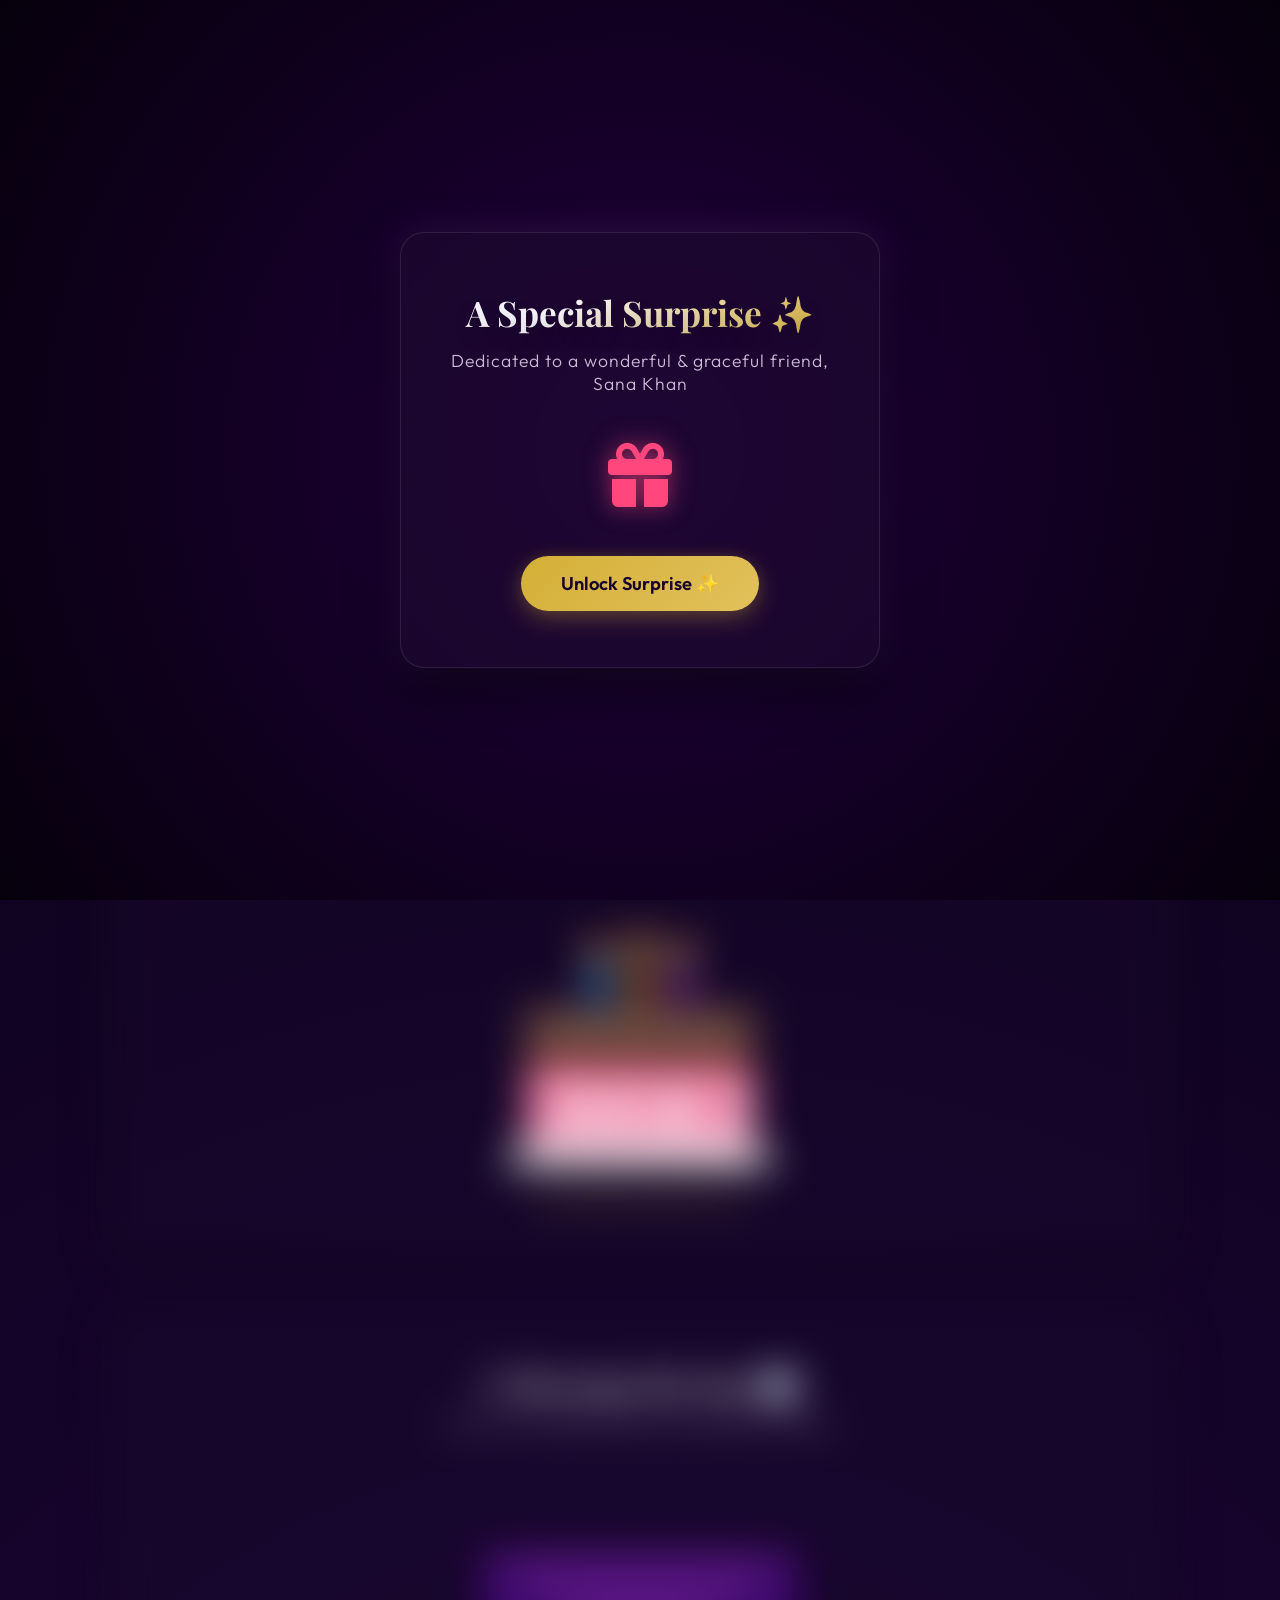
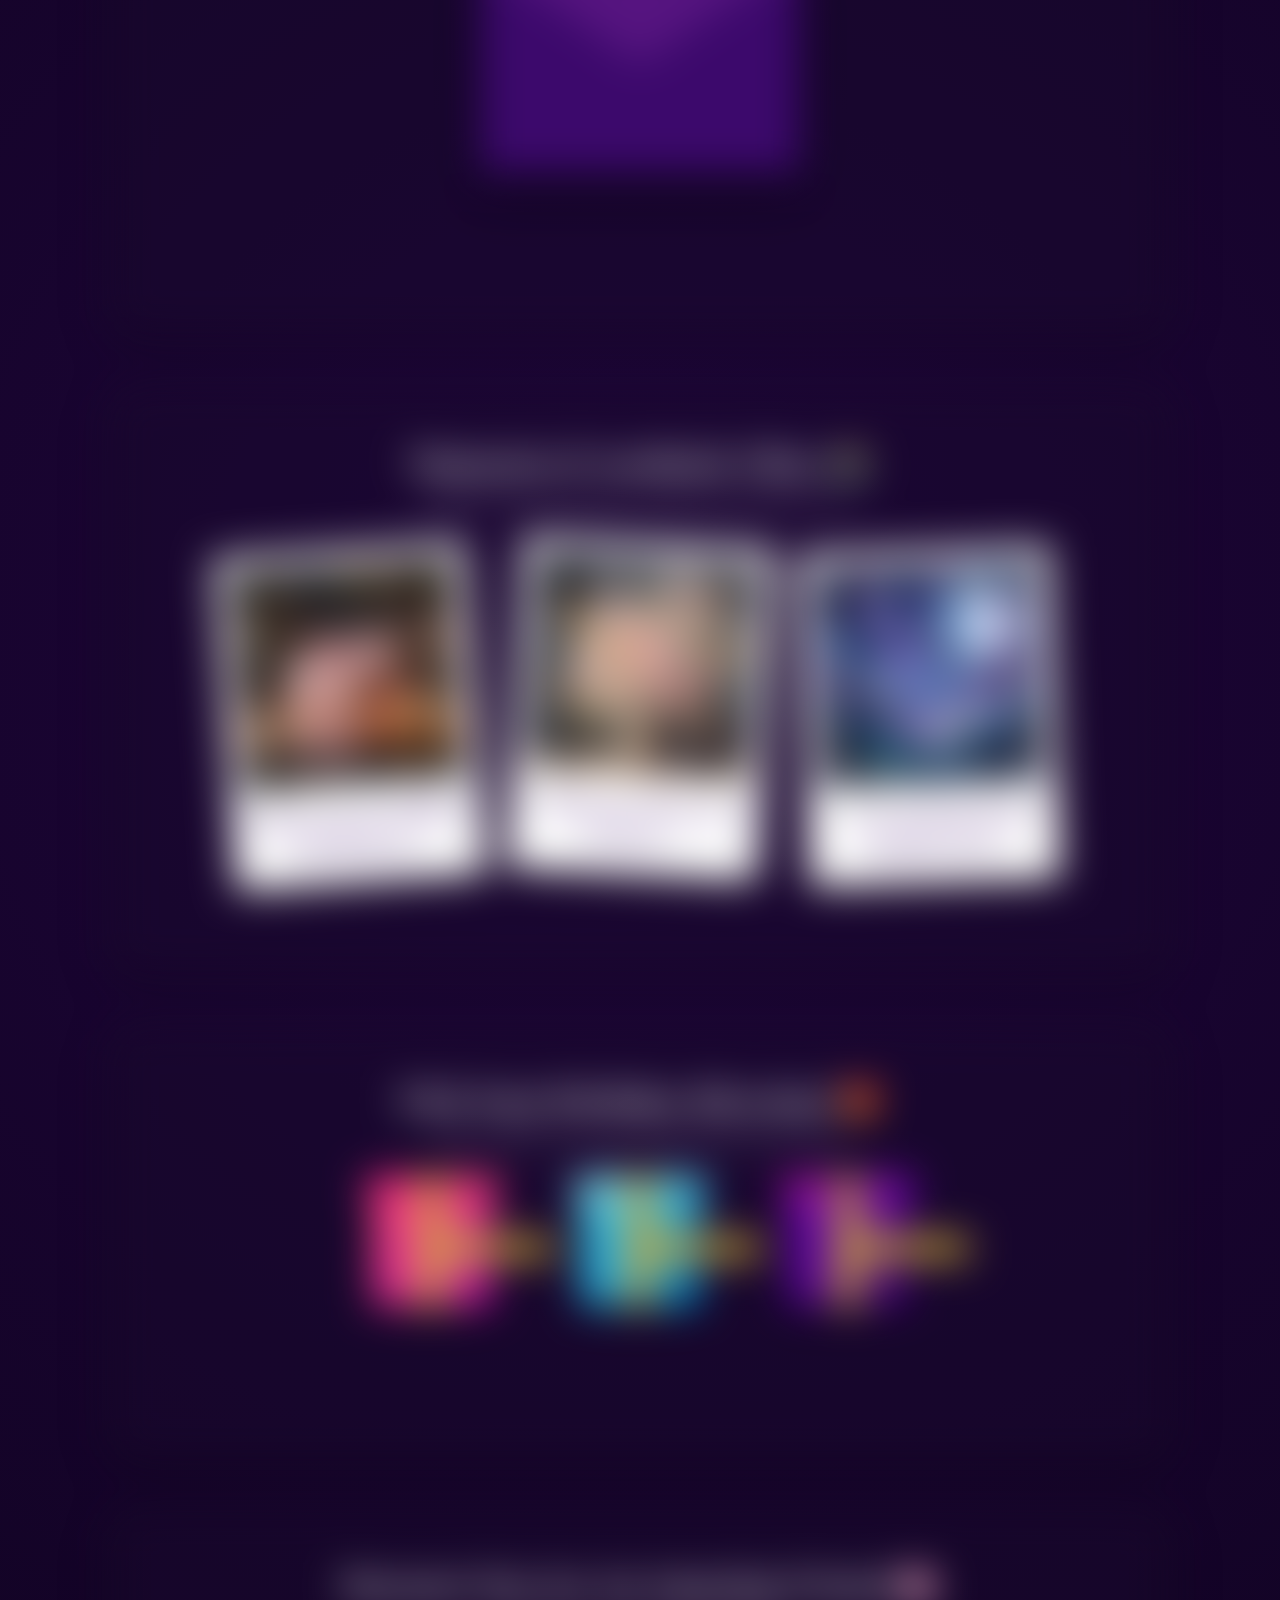
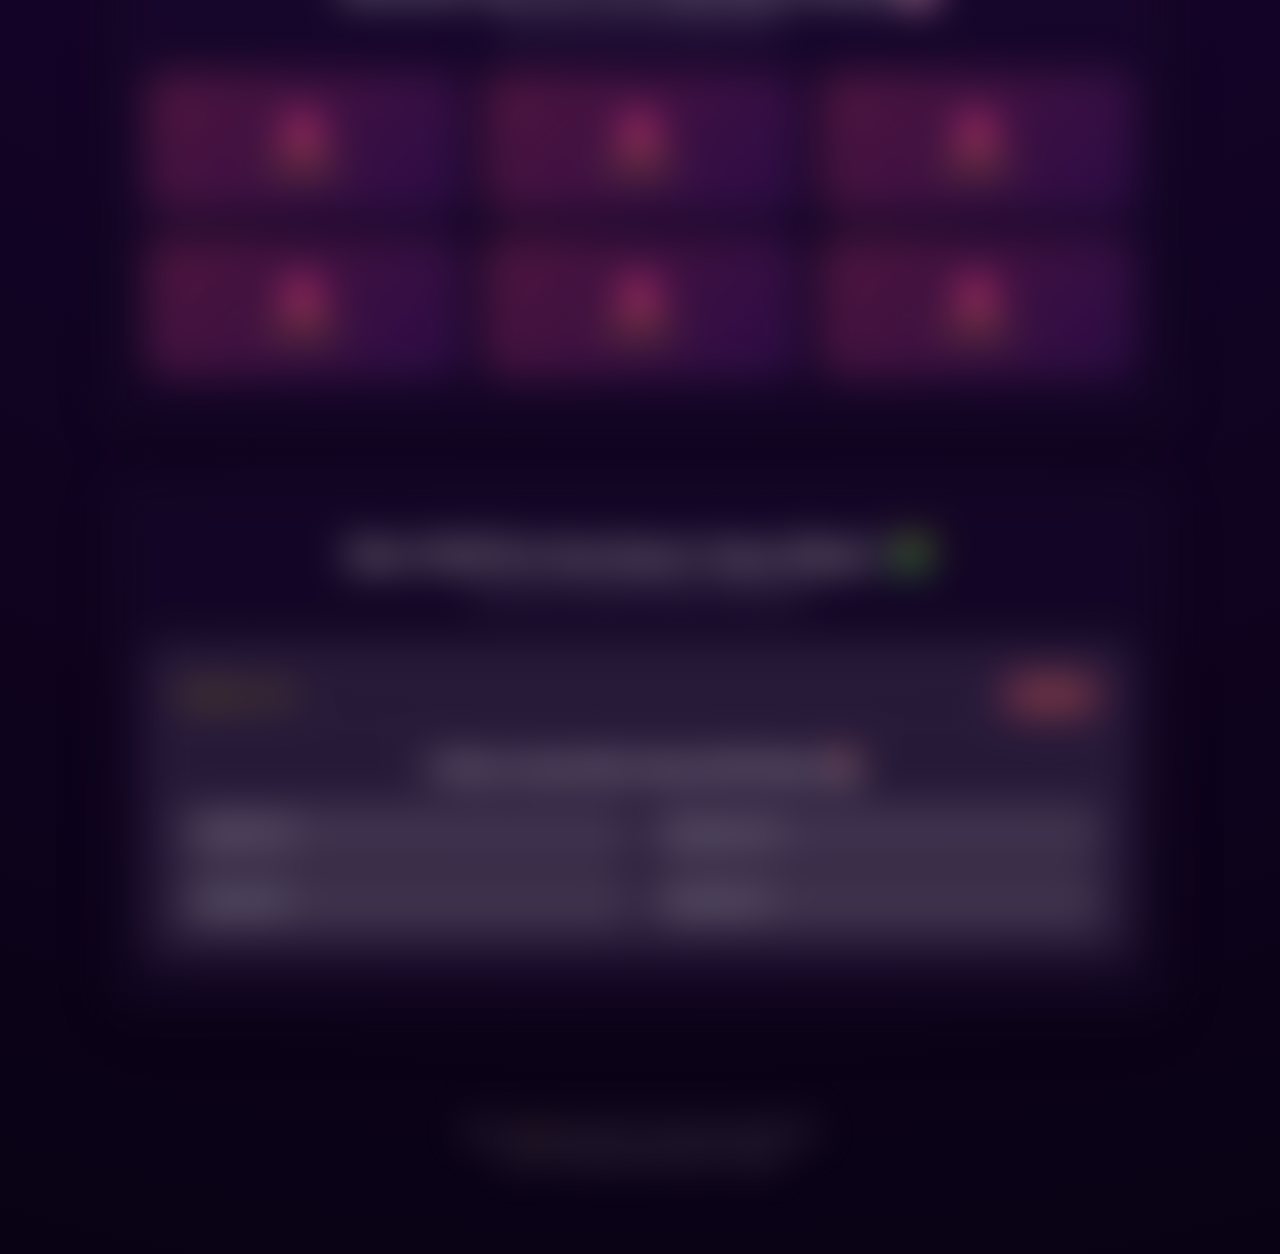
==== commit 8059578e: "update" ====
--- a/index.html
+++ b/index.html
@@ -4,12 +4,12 @@
 <head>
     <meta charset="UTF-8">
     <meta name="viewport" content="width=device-width, initial-scale=1.0">
-    <title>Happy Birthday Prerana Pritam! ✨</title>
+    <title>Happy Birthday Sana Khan! ✨ | Special Celebration</title>
     <!-- Google Fonts for premium typography -->
     <link rel="preconnect" href="https://fonts.googleapis.com">
     <link rel="preconnect" href="https://fonts.gstatic.com" crossorigin>
     <link
-        href="https://fonts.googleapis.com/css2?family=Dancing+Script:wght@700&family=Outfit:wght@300;400;600;800&family=Playfair+Display:ital,wght@0,700;1,400&display=swap"
+        href="https://fonts.googleapis.com/css2?family=Dancing+Script:wght@700&family=Outfit:wght@300;400;600;700;800&family=Playfair+Display:ital,wght@0,600;0,700;0,800;1,400;1,600&display=swap"
         rel="stylesheet">
     <!-- FontAwesome for icons -->
     <link rel="stylesheet" href="https://cdnjs.cloudflare.com/ajax/libs/font-awesome/6.4.0/css/all.min.css">
@@ -34,8 +34,8 @@
     <!-- Splash Screen (Autoplay Music Unlock) -->
     <div id="splash-screen" class="splash-overlay">
         <div class="splash-card">
-            <h1 class="splash-title">A Special Surprise Awaits...</h1>
-            <p class="splash-subtitle">Dedicated to someone very special</p>
+            <h1 class="splash-title">A Special Surprise ✨</h1>
+            <p class="splash-subtitle">Dedicated to a wonderful & graceful friend, Sana Khan</p>
             <div class="gift-box-glow">
                 <i class="fas fa-gift splash-gift-icon"></i>
             </div>
@@ -52,9 +52,9 @@
             <div class="floating-bubble bubble-3"></div>
 
             <div class="hero-content">
-                <p class="pre-title">Happy Birthday</p>
-                <h1 class="animated-name">Prerana Pritam</h1>
-                <p class="post-title">Born on July 21, 2003 🌟</p>
+                <p class="pre-title">Happy 22nd Birthday</p>
+                <h1 class="animated-name">Sana Khan</h1>
+                <p class="post-title">Celebrating an amazing friend • Born on October 27, 2004 🌟</p>
 
                 <!-- Countdown Container -->
                 <div id="countdown-container" class="countdown-card">
@@ -83,8 +83,8 @@
 
         <!-- Cake & Candle Blowing Section -->
         <section class="section-card cake-section">
-            <h2 class="section-title">Blow the Candles! 🎂</h2>
-            <p class="section-desc">Make a wish, and click or tap the candles to blow them out!</p>
+            <h2 class="section-title">Make a Wish & Blow the Candles! 🎂</h2>
+            <p class="section-desc">Make a silent wish for the year ahead, and tap each candle to blow it out!</p>
 
             <div class="cake-container">
                 <div class="cake">
@@ -114,7 +114,7 @@
         <!-- Greeting Card Envelope Section -->
         <section class="section-card envelope-section">
             <h2 class="section-title">A Message for You ✉️</h2>
-            <p class="section-desc">Click on the envelope to open a heartfelt letter.</p>
+            <p class="section-desc">Click on the envelope to open a heartfelt birthday letter.</p>
 
             <div class="envelope-wrapper">
                 <div class="envelope" id="envelope">
@@ -122,15 +122,12 @@
                     <div class="front pocket"></div>
                     <div class="letter" id="letter">
                         <div class="letter-text">
-                            <h3>Dearest Prerana Pritam,</h3>
-                            <p>Wishing you the happiest and most magical 23rd Birthday! 🎉</p>
-                            <p>On this beautiful day (July 21st, 2026), I wanted to send you something extra special.
-                                You are a wonderful person who brings so much light, positive vibes, and joy to the
-                                world.</p>
-                            <p>May this new chapter of your life be filled with stars, laughter, success, and beautiful
-                                surprises. Keep shining bright like you always do, and may all your dreams come true! ✨
-                            </p>
-                            <p class="signature">With love and best wishes, ❤️</p>
+                            <h3>Dearest Sana,</h3>
+                            <p>Wishing you the happiest and most blessed 22nd Birthday! 🎂✨</p>
+                            <p>On this beautiful day (October 27th), I wanted to craft something special to celebrate what a wonderful, dignified, and kind-hearted friend you are.</p>
+                            <p>Having a true friend who is always respectful, positive, and sincere is a rare blessing. May Allah bless you with good health, peace of mind, immense success in all your goals, and boundless joy in your life.</p>
+                            <p>May every step you take bring barakah, smiles, and triumph. Always keep that gentle smile and grace shining bright!</p>
+                            <p class="signature">With warm respect & best wishes, your friend 🌟</p>
                         </div>
                     </div>
                     <div class="hearts">
@@ -144,35 +141,35 @@
 
         <!-- Polaroid Memory Lane Section -->
         <section class="section-card memory-section">
-            <h2 class="section-title">Moments & Wishes 📸</h2>
-            <p class="section-desc">A gallery of dreamy vibes captured just for you.</p>
+            <h2 class="section-title">Moments & Aesthetic Vibes 📸</h2>
+            <p class="section-desc">A gallery of warmth, kindness, and positivity dedicated to you.</p>
 
             <div class="polaroid-grid">
                 <div class="polaroid-card item-1">
                     <div class="polaroid-img-wrapper">
                         <img src="images/gift.png" alt="A Luxury Gift Box">
                     </div>
-                    <div class="polaroid-caption">For beautiful moments...</div>
+                    <div class="polaroid-caption">May your year be filled with blessings...</div>
                 </div>
                 <div class="polaroid-card item-2">
                     <div class="polaroid-img-wrapper">
                         <img src="images/flowers.png" alt="Pastel Roses Bouquet">
                     </div>
-                    <div class="polaroid-caption">...filled with smiles...</div>
+                    <div class="polaroid-caption">...blooming with grace & kindness...</div>
                 </div>
                 <div class="polaroid-card item-3">
                     <div class="polaroid-img-wrapper">
                         <img src="images/sky.png" alt="Starry Cosmic Sky">
                     </div>
-                    <div class="polaroid-caption">...and endless dreams!</div>
+                    <div class="polaroid-caption">...and reaching for the brightest stars!</div>
                 </div>
             </div>
         </section>
 
         <!-- Interactive Gift Reveal Game Section -->
         <section class="section-card gifts-section">
-            <h2 class="section-title">Pick Your Birthday Gift! 🎁</h2>
-            <p class="section-desc">Click on a gift box to reveal your birthday blessing.</p>
+            <h2 class="section-title">Pick Your Birthday Blessing! 🎁</h2>
+            <p class="section-desc">Click on a gift box to reveal a special birthday prayer & wish.</p>
 
             <div class="gifts-grid">
                 <div class="gift-item" id="gift-box-1">
@@ -183,8 +180,7 @@
                         </div>
                     </div>
                     <div class="gift-message-reveal hidden">
-                        <p>✨ <strong>Dreams Come True!</strong><br>May this year bring you closer to your dreams and
-                            fill your life with success and happiness!</p>
+                        <p>✨ <strong>Peace & Barakah!</strong><br>May your heart always be filled with tranquility, peace, and abundant blessings in every walk of life!</p>
                     </div>
                 </div>
 
@@ -196,8 +192,7 @@
                         </div>
                     </div>
                     <div class="gift-message-reveal hidden">
-                        <p>🌟 <strong>Infinite Smiles!</strong><br>May you laugh louder and smile brighter every single
-                            day this year!</p>
+                        <p>🌟 <strong>Endless Smiles & Success!</strong><br>May every goal you strive for become a great victory, and may you smile brighter each day!</p>
                     </div>
                 </div>
 
@@ -209,128 +204,128 @@
                         </div>
                     </div>
                     <div class="gift-message-reveal hidden">
-                        <p>✨ <strong>Good Vibe Shield!</strong><br>May you be surrounded only by positive, loving, and
-                            supportive energy!</p>
-                    </div>
-                </div>
-            </div>
-            <!-- Reasons Why You Are Special Section -->
-            <section class="section-card reasons-section">
-                <h2 class="section-title">Reasons You Are Special 💖</h2>
-                <p class="section-desc">Tap on any heart to reveal a sweet message!</p>
-
-                <div class="reasons-grid">
-                    <div class="reason-card" data-reason="1">
-                        <div class="reason-inner">
-                            <div class="reason-front">
-                                <i class="fas fa-heart heart-icon"></i>
-                                <span>Tap Me!</span>
-                            </div>
-                            <div class="reason-back">
-                                <p>✨ Your contagious smile that lights up any room!</p>
-                            </div>
-                        </div>
-                    </div>
-
-                    <div class="reason-card" data-reason="2">
-                        <div class="reason-inner">
-                            <div class="reason-front">
-                                <i class="fas fa-heart heart-icon"></i>
-                                <span>Tap Me!</span>
-                            </div>
-                            <div class="reason-back">
-                                <p>🌟 Your kind heart and how deeply you care for others!</p>
-                            </div>
-                        </div>
-                    </div>
-
-                    <div class="reason-card" data-reason="3">
-                        <div class="reason-inner">
-                            <div class="reason-front">
-                                <i class="fas fa-heart heart-icon"></i>
-                                <span>Tap Me!</span>
-                            </div>
-                            <div class="reason-back">
-                                <p>🌸 Your positive energy that turns bad days into good ones!</p>
-                            </div>
-                        </div>
-                    </div>
-
-                    <div class="reason-card" data-reason="4">
-                        <div class="reason-inner">
-                            <div class="reason-front">
-                                <i class="fas fa-heart heart-icon"></i>
-                                <span>Tap Me!</span>
-                            </div>
-                            <div class="reason-back">
-                                <p>🎨 Your creativity and unique perspective on life!</p>
-                            </div>
-                        </div>
-                    </div>
-
-                    <div class="reason-card" data-reason="5">
-                        <div class="reason-inner">
-                            <div class="reason-front">
-                                <i class="fas fa-heart heart-icon"></i>
-                                <span>Tap Me!</span>
-                            </div>
-                            <div class="reason-back">
-                                <p>👑 You are truly 1 in a million and irreplaceable!</p>
-                            </div>
-                        </div>
-                    </div>
-
-                    <div class="reason-card" data-reason="6">
-                        <div class="reason-inner">
-                            <div class="reason-front">
-                                <i class="fas fa-heart heart-icon"></i>
-                                <span>Tap Me!</span>
-                            </div>
-                            <div class="reason-back">
-                                <p>🎁 Your ability to make everyone feel loved and cherished!</p>
-                            </div>
-                        </div>
-                    </div>
-                </div>
-            </section>
-
-            <!-- Birthday Trivia Quiz Section -->
-            <section class="section-card quiz-section">
-                <h2 class="section-title">How Well Do You Know Prerana? 🧩</h2>
-                <p class="section-desc">Take a quick 3-question birthday quiz!</p>
-
-                <div id="quiz-container" class="quiz-card">
-                    <div class="quiz-header">
-                        <span id="quiz-progress">Question 1 of 3</span>
-                        <span id="quiz-score-badge">Score: <strong id="quiz-score">0</strong></span>
-                    </div>
-
-                    <div id="quiz-question-box" class="quiz-question-box">
-                        <h3 id="quiz-question-text">Loading question...</h3>
-                        <div id="quiz-options" class="quiz-options-grid">
-                            <!-- Options will be populated dynamically -->
-                        </div>
-                    </div>
-
-                    <!-- Secret Reward Unlocked Card (Hidden by default) -->
-                    <div id="quiz-reward" class="quiz-reward-card hidden">
-                        <div class="reward-icon"><i class="fas fa-trophy"></i></div>
-                        <h3>Quiz Master! 🎉</h3>
-                        <p id="quiz-final-msg">You scored 3/3! Here is your Super Secret Birthday Blessing:</p>
-                        <div class="secret-blessing-box">
-                            <p>💌 <em>"May your 23rd year bring infinite joy, dream achievements, perfect health, and
-                                    unending happiness!"</em></p>
-                        </div>
-                        <button id="retry-quiz-btn" class="retry-btn">Play Again 🔄</button>
-                    </div>
-                </div>
-            </section>
-
-            <!-- Footer -->
-            <footer class="site-footer">
-                <p>Made with ✨ and ❤️ for Prerana Pritam</p>
-                <p>&copy; 2026 Birthday Celebration</p>
-            </footer>
+                        <p>✨ <strong>Radiant Health & Joy!</strong><br>May you always be blessed with perfect well-being, surrounded by loving, positive, and noble people!</p>
+                    </div>
+                </div>
+            </div>
+        </section>
+
+        <!-- Reasons Why You Are An Awesome Friend Section -->
+        <section class="section-card reasons-section">
+            <h2 class="section-title">Reasons You Are An Amazing Friend 🌸</h2>
+            <p class="section-desc">Tap on any card to reveal a special note!</p>
+
+            <div class="reasons-grid">
+                <div class="reason-card" data-reason="1">
+                    <div class="reason-inner">
+                        <div class="reason-front">
+                            <i class="fas fa-star heart-icon"></i>
+                            <span>Tap Me!</span>
+                        </div>
+                        <div class="reason-back">
+                            <p>✨ Your humble nature and genuine kindness that brightens everyone's day!</p>
+                        </div>
+                    </div>
+                </div>
+
+                <div class="reason-card" data-reason="2">
+                    <div class="reason-inner">
+                        <div class="reason-front">
+                            <i class="fas fa-star heart-icon"></i>
+                            <span>Tap Me!</span>
+                        </div>
+                        <div class="reason-back">
+                            <p>🌟 You bring a soothing sense of peace and positive vibes wherever you go!</p>
+                        </div>
+                    </div>
+                </div>
+
+                <div class="reason-card" data-reason="3">
+                    <div class="reason-inner">
+                        <div class="reason-front">
+                            <i class="fas fa-star heart-icon"></i>
+                            <span>Tap Me!</span>
+                        </div>
+                        <div class="reason-back">
+                            <p>🌸 A trustworthy, loyal, and sincere friend whose friendship is truly precious!</p>
+                        </div>
+                    </div>
+                </div>
+
+                <div class="reason-card" data-reason="4">
+                    <div class="reason-inner">
+                        <div class="reason-front">
+                            <i class="fas fa-star heart-icon"></i>
+                            <span>Tap Me!</span>
+                        </div>
+                        <div class="reason-back">
+                            <p>🎨 Your elegance, maturity, and graceful way of treating others with dignity!</p>
+                        </div>
+                    </div>
+                </div>
+
+                <div class="reason-card" data-reason="5">
+                    <div class="reason-inner">
+                        <div class="reason-front">
+                            <i class="fas fa-star heart-icon"></i>
+                            <span>Tap Me!</span>
+                        </div>
+                        <div class="reason-back">
+                            <p>👑 You bring smiles and warmth effortlessly, without even trying!</p>
+                        </div>
+                    </div>
+                </div>
+
+                <div class="reason-card" data-reason="6">
+                    <div class="reason-inner">
+                        <div class="reason-front">
+                            <i class="fas fa-star heart-icon"></i>
+                            <span>Tap Me!</span>
+                        </div>
+                        <div class="reason-back">
+                            <p>🎁 A truly irreplaceable person and a blessing to have as a friend!</p>
+                        </div>
+                    </div>
+                </div>
+            </div>
+        </section>
+
+        <!-- Birthday Trivia Quiz Section -->
+        <section class="section-card quiz-section">
+            <h2 class="section-title">How Well Do You Know Sana Khan? 🧩</h2>
+            <p class="section-desc">Take a quick 3-question birthday friendship quiz!</p>
+
+            <div id="quiz-container" class="quiz-card">
+                <div class="quiz-header">
+                    <span id="quiz-progress">Question 1 of 3</span>
+                    <span id="quiz-score-badge">Score: <strong id="quiz-score">0</strong></span>
+                </div>
+
+                <div id="quiz-question-box" class="quiz-question-box">
+                    <h3 id="quiz-question-text">Loading question...</h3>
+                    <div id="quiz-options" class="quiz-options-grid">
+                        <!-- Options will be populated dynamically -->
+                    </div>
+                </div>
+
+                <!-- Secret Reward Unlocked Card (Hidden by default) -->
+                <div id="quiz-reward" class="quiz-reward-card hidden">
+                    <div class="reward-icon"><i class="fas fa-trophy"></i></div>
+                    <h3>Quiz Champion! 🎉</h3>
+                    <p id="quiz-final-msg">You scored 3/3! Here is your Super Secret Birthday Dua & Blessing:</p>
+                    <div class="secret-blessing-box">
+                        <p>💌 <em>"May your 22nd year be the dawn of incredible achievements, endless peace of mind, radiant health, and boundless joy in your life. Stay blessed always, Sana!"</em></p>
+                    </div>
+                    <button id="retry-quiz-btn" class="retry-btn">Play Again 🔄</button>
+                </div>
+            </div>
+        </section>
+
+        <!-- Footer -->
+        <footer class="site-footer">
+            <p>Made with ✨ and respect for Sana Khan's 22nd Birthday</p>
+            <p>&copy; 2026 • Celebrating a Wonderful Friendship</p>
+        </footer>
     </div>
 
     <!-- Photo Lightbox Modal -->
--- a/style.css
+++ b/style.css
@@ -1,4 +1,4 @@
-/* Style system for Happy Birthday Prerana Pritam */
+/* Style system for Happy Birthday Sana Khan */
 
 /* Reset & variables */
 * {
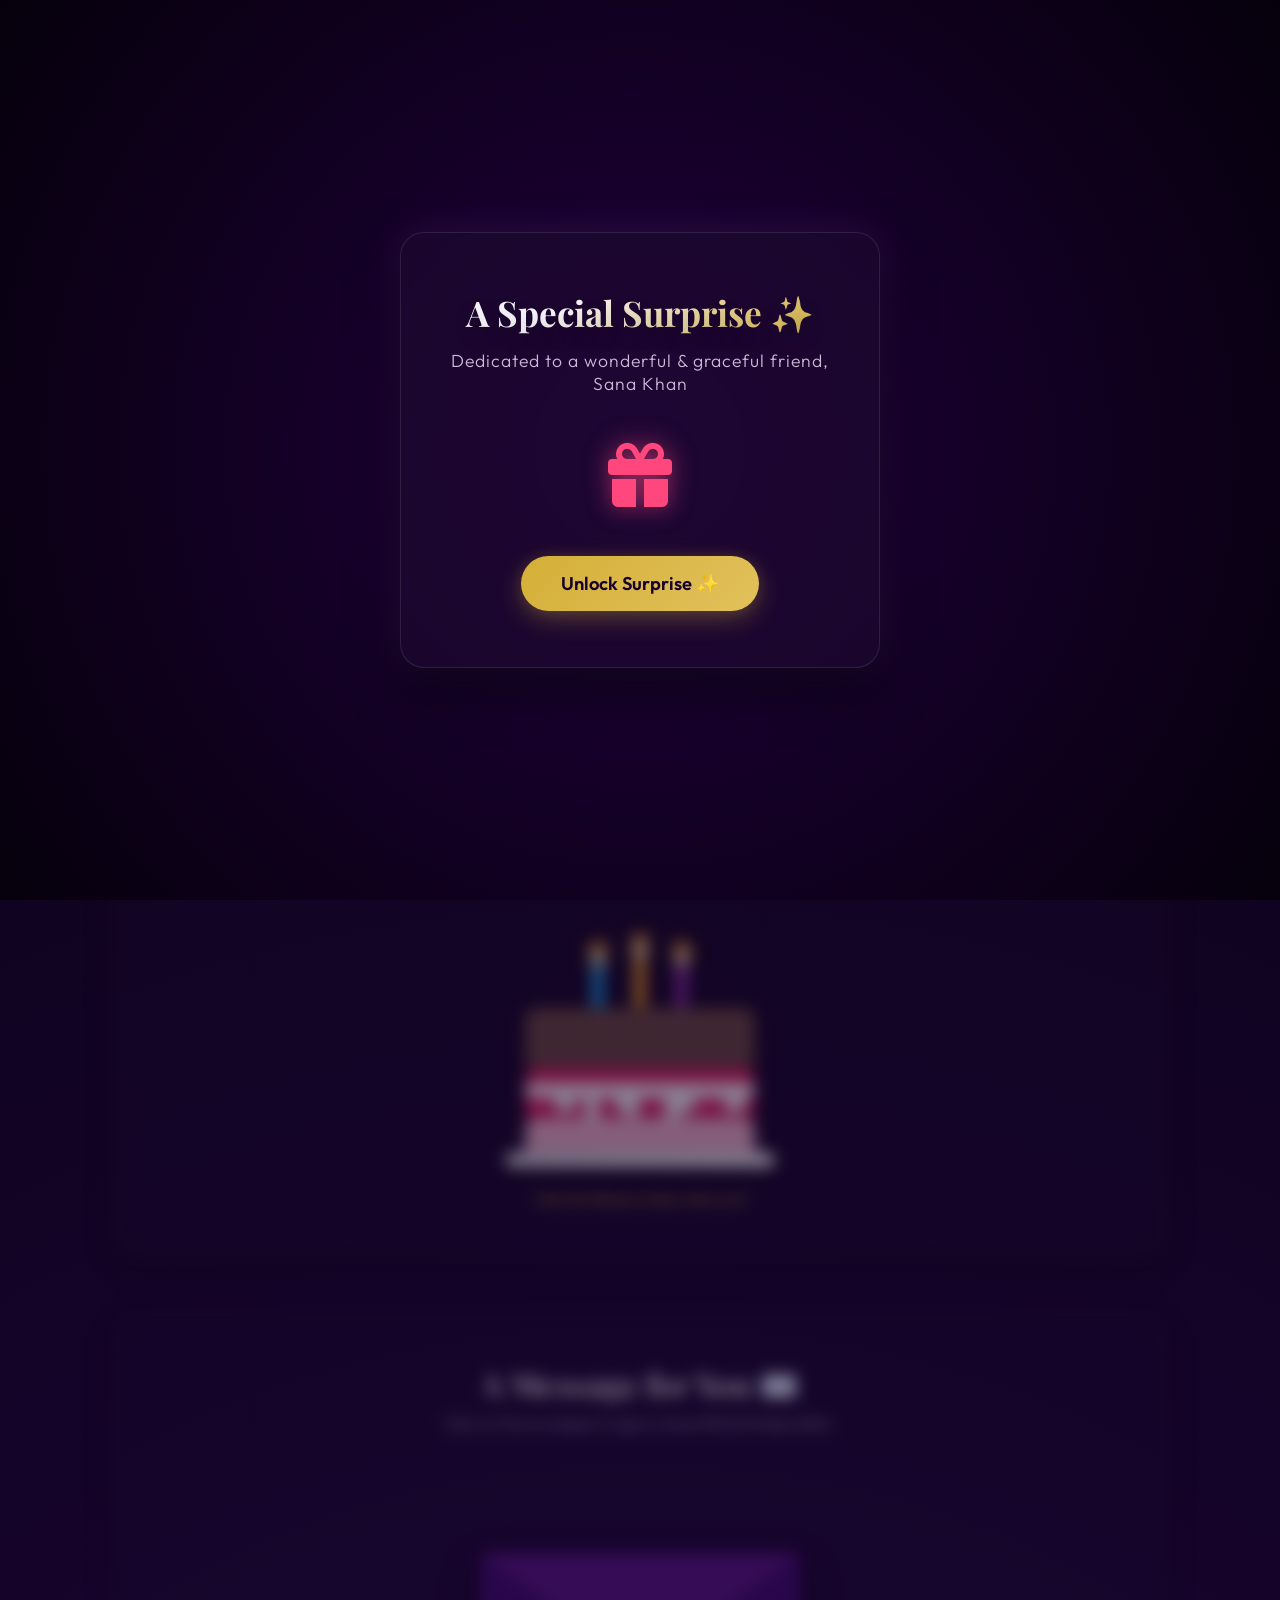
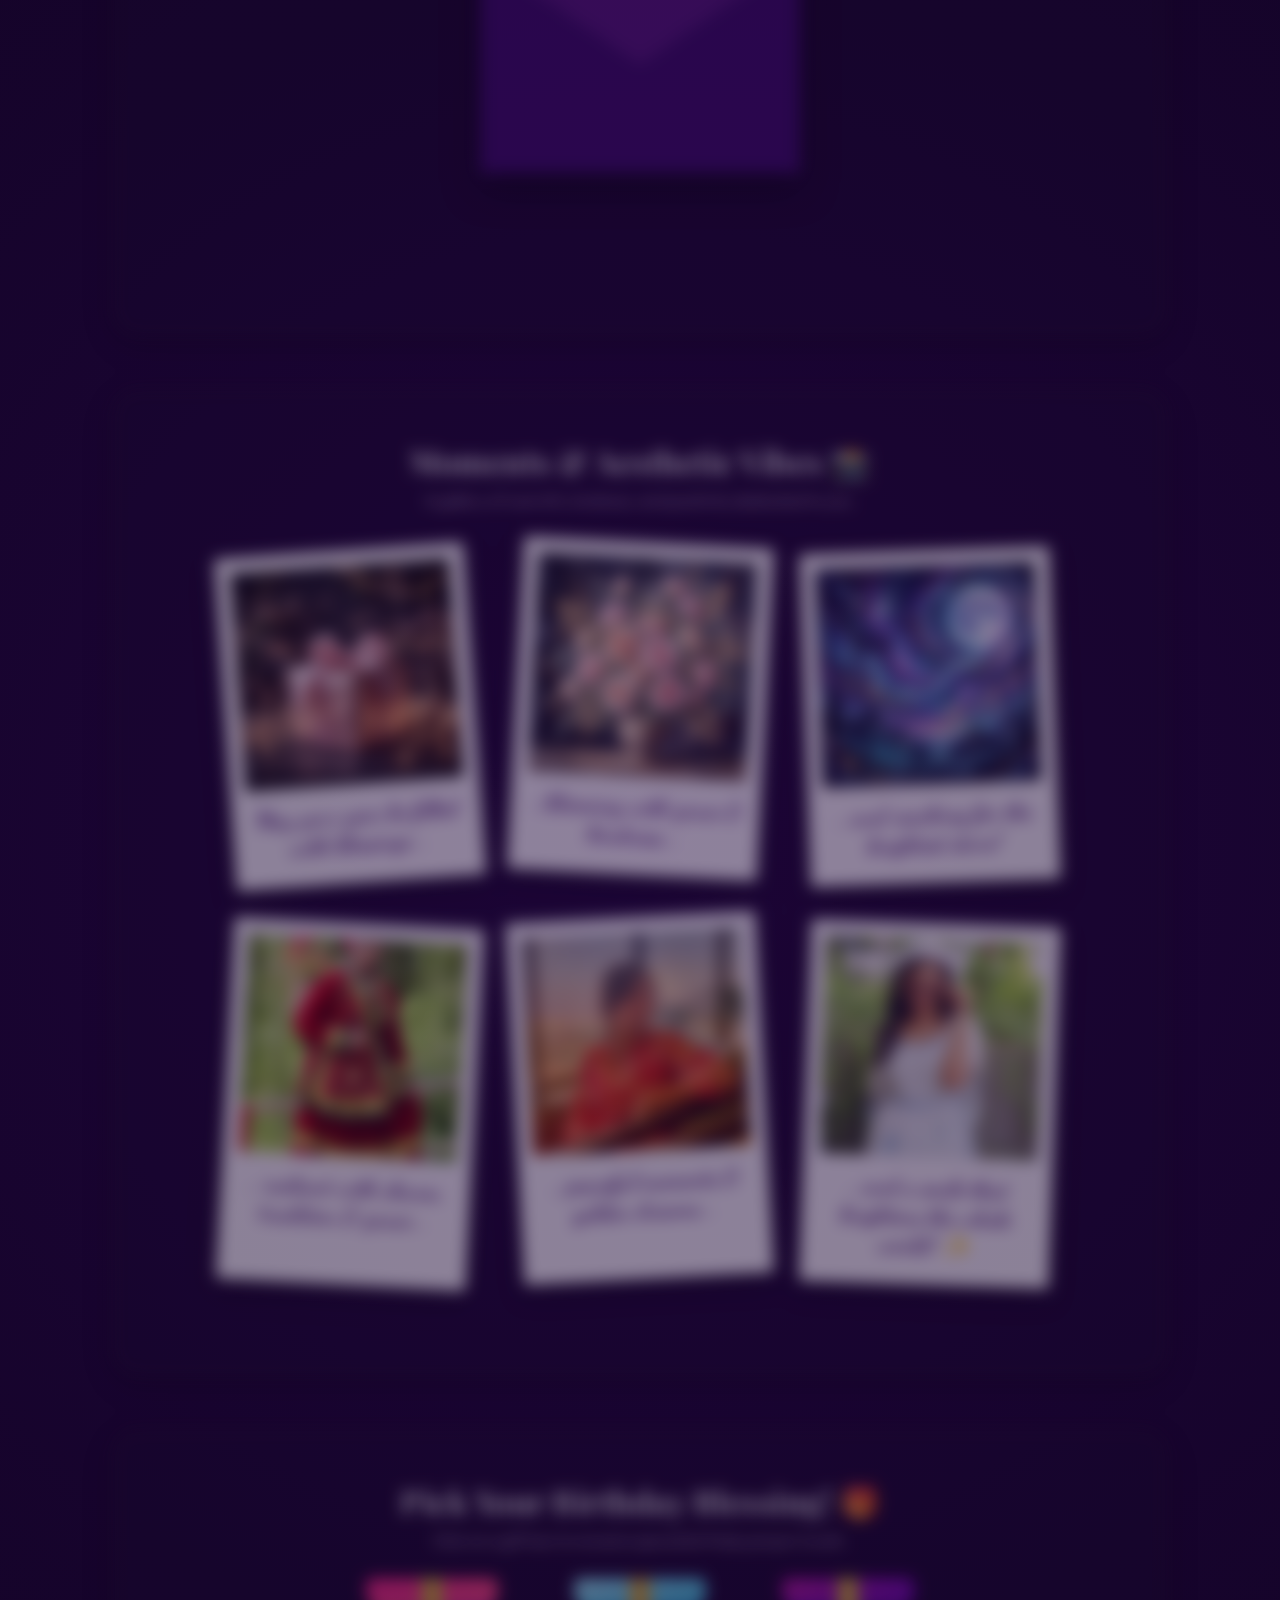
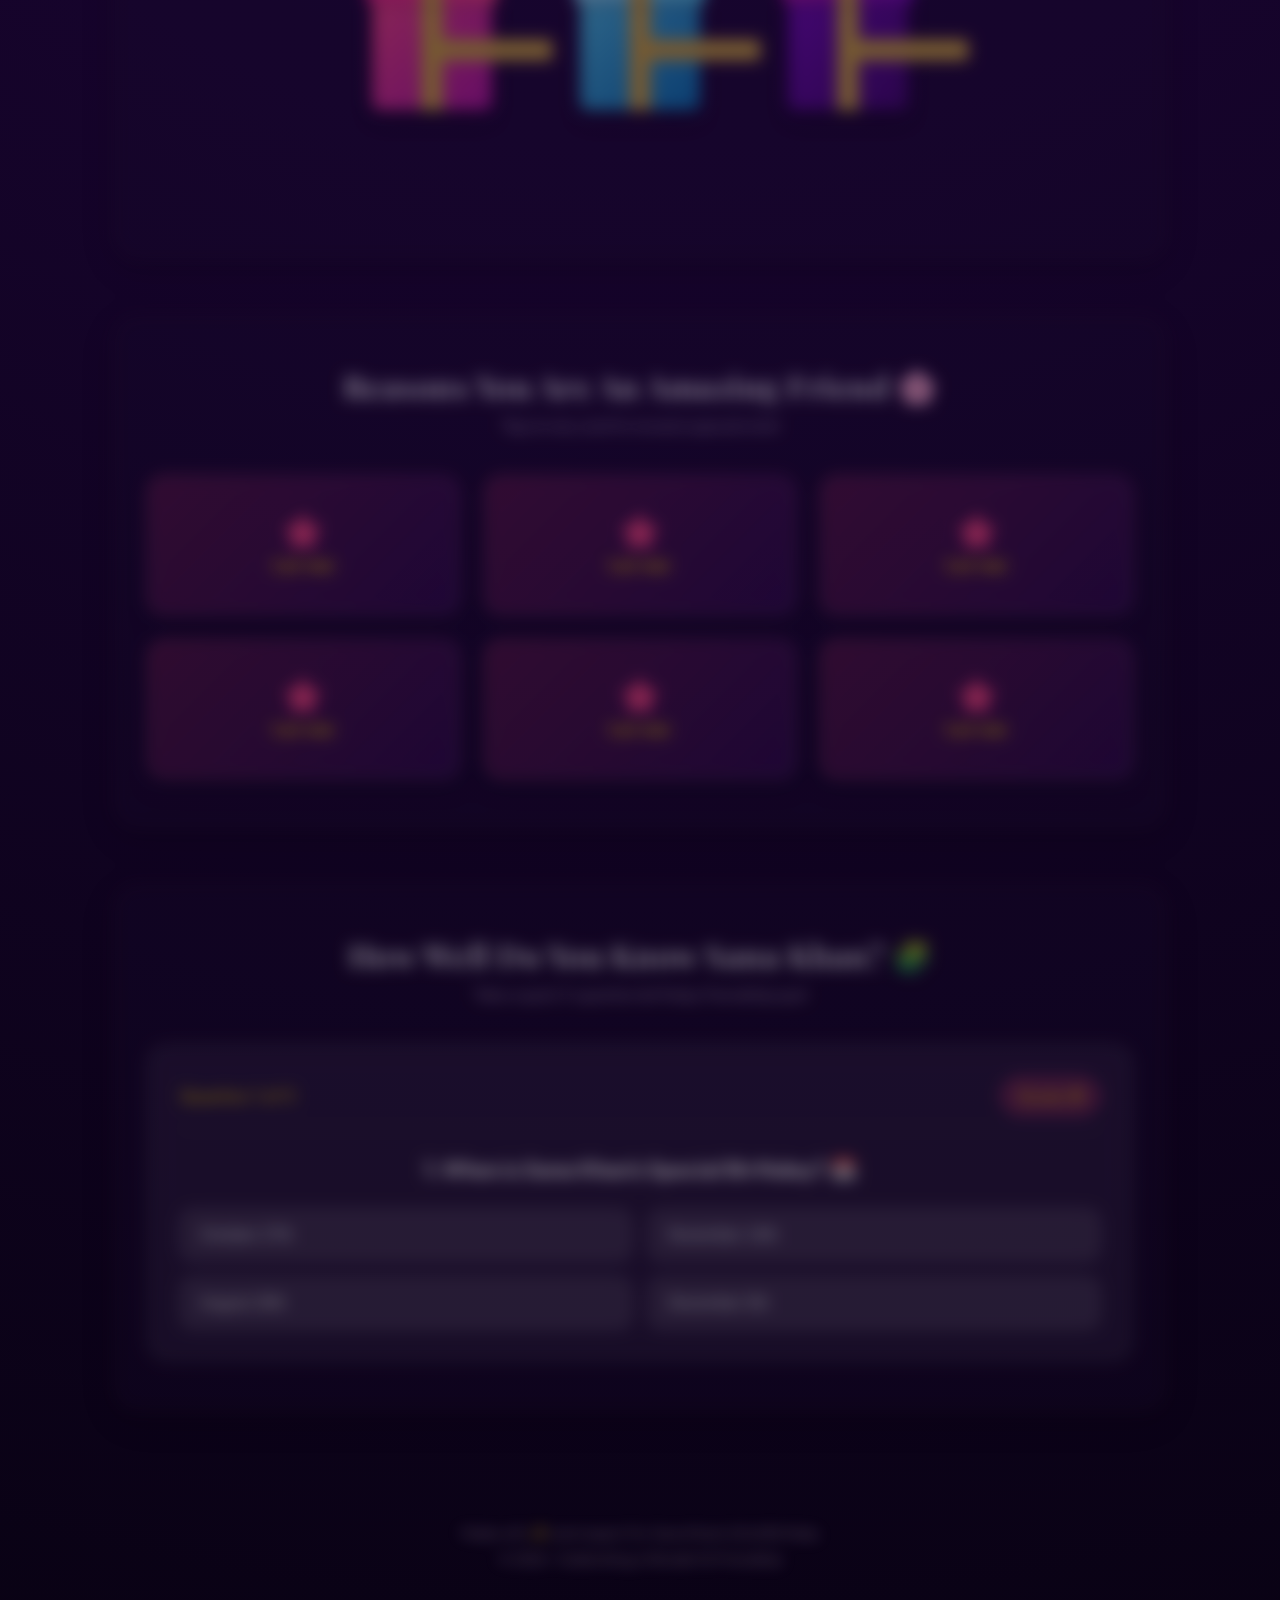
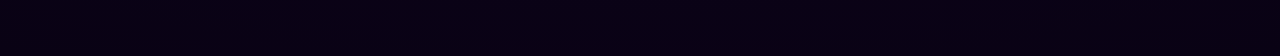
==== commit a1d64144: "Add 3 new polaroid photos and styling to moments gallery" ====
--- a/index.html
+++ b/index.html
@@ -124,9 +124,13 @@
                         <div class="letter-text">
                             <h3>Dearest Sana,</h3>
                             <p>Wishing you the happiest and most blessed 22nd Birthday! 🎂✨</p>
-                            <p>On this beautiful day (October 27th), I wanted to craft something special to celebrate what a wonderful, dignified, and kind-hearted friend you are.</p>
-                            <p>Having a true friend who is always respectful, positive, and sincere is a rare blessing. May Allah bless you with good health, peace of mind, immense success in all your goals, and boundless joy in your life.</p>
-                            <p>May every step you take bring barakah, smiles, and triumph. Always keep that gentle smile and grace shining bright!</p>
+                            <p>On this beautiful day (October 27th), I wanted to craft something special to celebrate
+                                what a wonderful, dignified, and kind-hearted friend you are.</p>
+                            <p>Having a true friend who is always respectful, positive, and sincere is a rare blessing.
+                                May Allah bless you with good health, peace of mind, immense success in all your goals,
+                                and boundless joy in your life.</p>
+                            <p>May every step you take bring barakah, smiles, and triumph. Always keep that gentle smile
+                                and grace shining bright!</p>
                             <p class="signature">With warm respect & best wishes, your friend 🌟</p>
                         </div>
                     </div>
@@ -162,6 +166,24 @@
                         <img src="images/sky.png" alt="Starry Cosmic Sky">
                     </div>
                     <div class="polaroid-caption">...and reaching for the brightest stars!</div>
+                </div>
+                <div class="polaroid-card item-4">
+                    <div class="polaroid-img-wrapper">
+                        <img src="images/image.png" alt="Sana Khan Traditional Grace">
+                    </div>
+                    <div class="polaroid-caption">...radiant with charm, tradition & grace...</div>
+                </div>
+                <div class="polaroid-card item-5">
+                    <div class="polaroid-img-wrapper">
+                        <img src="images/image copy.png" alt="Sana Khan Golden Moments">
+                    </div>
+                    <div class="polaroid-caption">...peaceful moments & golden dreams...</div>
+                </div>
+                <div class="polaroid-card item-6">
+                    <div class="polaroid-img-wrapper">
+                        <img src="images/image copy 2.png" alt="Sana Khan Pure Joy & Sunshine">
+                    </div>
+                    <div class="polaroid-caption">...and a smile that brightens the whole world! ✨</div>
                 </div>
             </div>
         </section>
@@ -180,7 +202,8 @@
                         </div>
                     </div>
                     <div class="gift-message-reveal hidden">
-                        <p>✨ <strong>Peace & Barakah!</strong><br>May your heart always be filled with tranquility, peace, and abundant blessings in every walk of life!</p>
+                        <p>✨ <strong>Peace & Barakah!</strong><br>May your heart always be filled with tranquility,
+                            peace, and abundant blessings in every walk of life!</p>
                     </div>
                 </div>
 
@@ -192,7 +215,8 @@
                         </div>
                     </div>
                     <div class="gift-message-reveal hidden">
-                        <p>🌟 <strong>Endless Smiles & Success!</strong><br>May every goal you strive for become a great victory, and may you smile brighter each day!</p>
+                        <p>🌟 <strong>Endless Smiles & Success!</strong><br>May every goal you strive for become a great
+                            victory, and may you smile brighter each day!</p>
                     </div>
                 </div>
 
@@ -204,7 +228,8 @@
                         </div>
                     </div>
                     <div class="gift-message-reveal hidden">
-                        <p>✨ <strong>Radiant Health & Joy!</strong><br>May you always be blessed with perfect well-being, surrounded by loving, positive, and noble people!</p>
+                        <p>✨ <strong>Radiant Health & Joy!</strong><br>May you always be blessed with perfect
+                            well-being, surrounded by loving, positive, and noble people!</p>
                     </div>
                 </div>
             </div>
@@ -314,7 +339,8 @@
                     <h3>Quiz Champion! 🎉</h3>
                     <p id="quiz-final-msg">You scored 3/3! Here is your Super Secret Birthday Dua & Blessing:</p>
                     <div class="secret-blessing-box">
-                        <p>💌 <em>"May your 22nd year be the dawn of incredible achievements, endless peace of mind, radiant health, and boundless joy in your life. Stay blessed always, Sana!"</em></p>
+                        <p>💌 <em>"May your 22nd year be the dawn of incredible achievements, endless peace of mind,
+                                radiant health, and boundless joy in your life. Stay blessed always, Sana!"</em></p>
                     </div>
                     <button id="retry-quiz-btn" class="retry-btn">Play Again 🔄</button>
                 </div>
--- a/style.css
+++ b/style.css
@@ -37,7 +37,7 @@
     min-height: 100vh;
 }
 
-/* Background & canvas layers */
+/* Background & canvas layers (Hardware Accelerated) */
 #glitter-canvas {
     position: fixed;
     top: 0;
@@ -46,6 +46,8 @@
     height: 100%;
     z-index: 1;
     pointer-events: none;
+    transform: translate3d(0, 0, 0);
+    will-change: transform;
 }
 
 #confetti-canvas {
@@ -56,6 +58,8 @@
     height: 100%;
     z-index: 9999;
     pointer-events: none;
+    transform: translate3d(0, 0, 0);
+    will-change: transform;
 }
 
 /* Splash screen overlay */
@@ -144,7 +148,7 @@
     transform: scale(0.98);
 }
 
-/* Blur transition for container */
+/* Smooth transition for container */
 .main-container {
     position: relative;
     z-index: 2;
@@ -152,11 +156,12 @@
     margin: 0 auto;
     padding: 2rem 1.5rem;
     opacity: 1;
-    transition: filter 1s ease;
+    transition: opacity 0.5s ease, filter 0.5s ease;
 }
 
 .main-container.blurred {
-    filter: blur(20px);
+    filter: blur(8px);
+    opacity: 0.5;
 }
 
 /* Floating Music Control */
@@ -202,19 +207,20 @@
 .section-card {
     background: var(--glass-bg);
     border: 1px solid var(--glass-border);
-    backdrop-filter: blur(12px);
-    -webkit-backdrop-filter: blur(12px);
+    backdrop-filter: blur(8px);
+    -webkit-backdrop-filter: blur(8px);
     border-radius: 24px;
     padding: 3rem 2rem;
     margin: 3.5rem 0;
     text-align: center;
     box-shadow: 0 10px 30px rgba(0, 0, 0, 0.3);
-    transition: transform 0.3s ease, border-color 0.3s ease, box-shadow 0.3s ease;
+    transition: transform 0.3s cubic-bezier(0.2, 0.8, 0.2, 1), border-color 0.3s ease, box-shadow 0.3s ease;
     overflow: hidden;
+    transform: translateZ(0);
 }
 
 .section-card:hover {
-    transform: translateY(-4px);
+    transform: translateY(-4px) translateZ(0);
     border-color: rgba(212, 175, 55, 0.3);
     box-shadow: 0 15px 40px rgba(0, 0, 0, 0.4), 0 0 20px rgba(157, 78, 221, 0.1);
 }
@@ -544,6 +550,7 @@
     animation: flicker 0.15s ease-in-out infinite alternate;
     transition: transform 0.4s cubic-bezier(0.175, 0.885, 0.32, 1.275), opacity 0.4s;
     transform-origin: bottom center;
+    will-change: transform;
 }
 
 .candle.extinguished .flame {
@@ -808,6 +815,18 @@
     transform: rotate(-2deg);
 }
 
+.polaroid-card.item-4 {
+    transform: rotate(3deg);
+}
+
+.polaroid-card.item-5 {
+    transform: rotate(-3deg) translateY(-6px);
+}
+
+.polaroid-card.item-6 {
+    transform: rotate(2deg);
+}
+
 .polaroid-card:hover {
     transform: rotate(0deg) scale(1.1) translateY(-15px);
     box-shadow: 0 20px 45px rgba(0, 0, 0, 0.6);
@@ -1245,6 +1264,8 @@
     height: 100vh;
     pointer-events: none;
     z-index: 100;
+    transform: translate3d(0, 0, 0);
+    will-change: transform;
 }
 
 /* Celebration Floating Balloons */
@@ -1265,8 +1286,10 @@
     width: 50px;
     height: 65px;
     border-radius: 50% 50% 50% 50% / 40% 40% 60% 60%;
-    animation: floatUp 8s ease-in-out infinite;
+    animation: balloonRise 8s cubic-bezier(0.25, 0.46, 0.45, 0.94) forwards;
     box-shadow: inset -5px -5px 12px rgba(0, 0, 0, 0.15), 0 8px 20px rgba(0, 0, 0, 0.2);
+    will-change: transform;
+    pointer-events: none;
 }
 
 .balloon::after {
@@ -1280,14 +1303,14 @@
     background: rgba(255, 255, 255, 0.7);
 }
 
-@keyframes floatUp {
+@keyframes balloonRise {
     0% {
-        transform: translateY(0) rotate(0deg);
+        transform: translate3d(0, 0, 0) rotate(0deg);
         opacity: 1;
     }
 
     100% {
-        transform: translateY(-115vh) rotate(15deg);
+        transform: translate3d(0, -115vh, 0) rotate(15deg);
         opacity: 0.8;
     }
 }
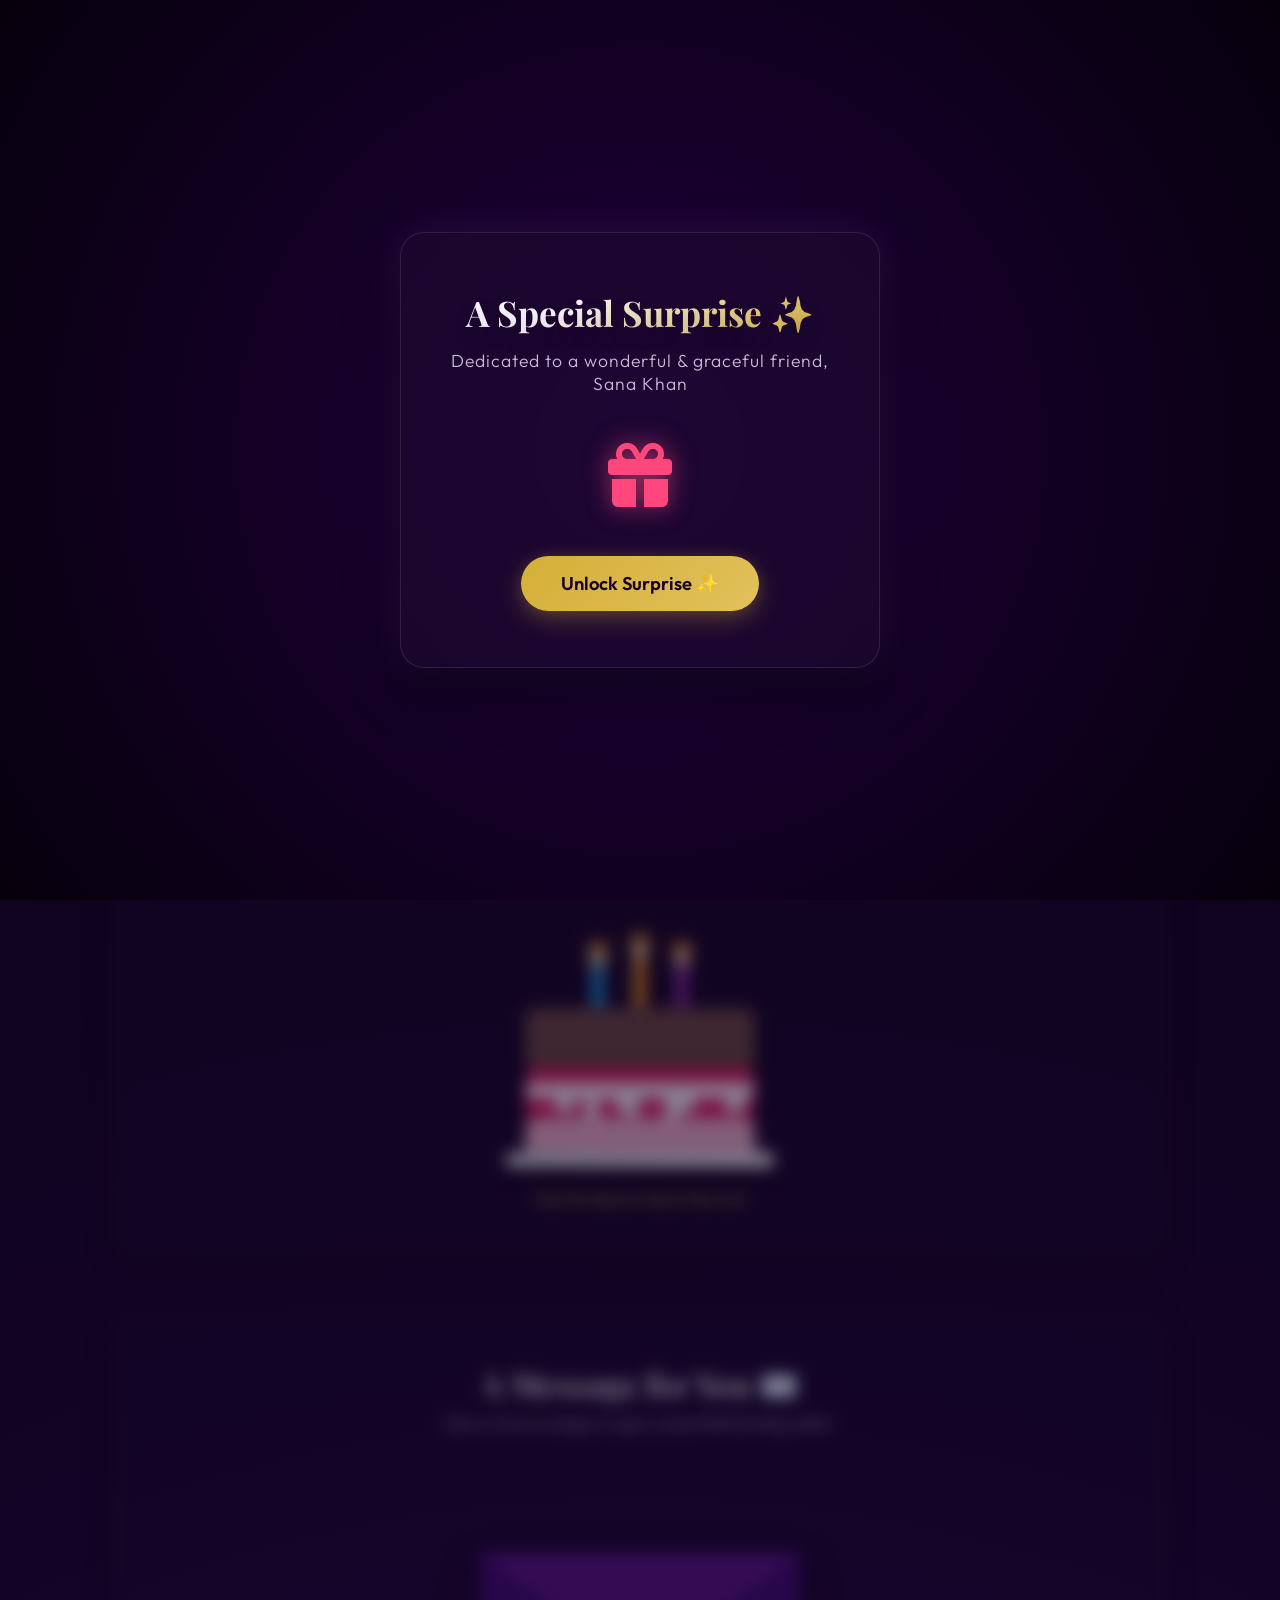
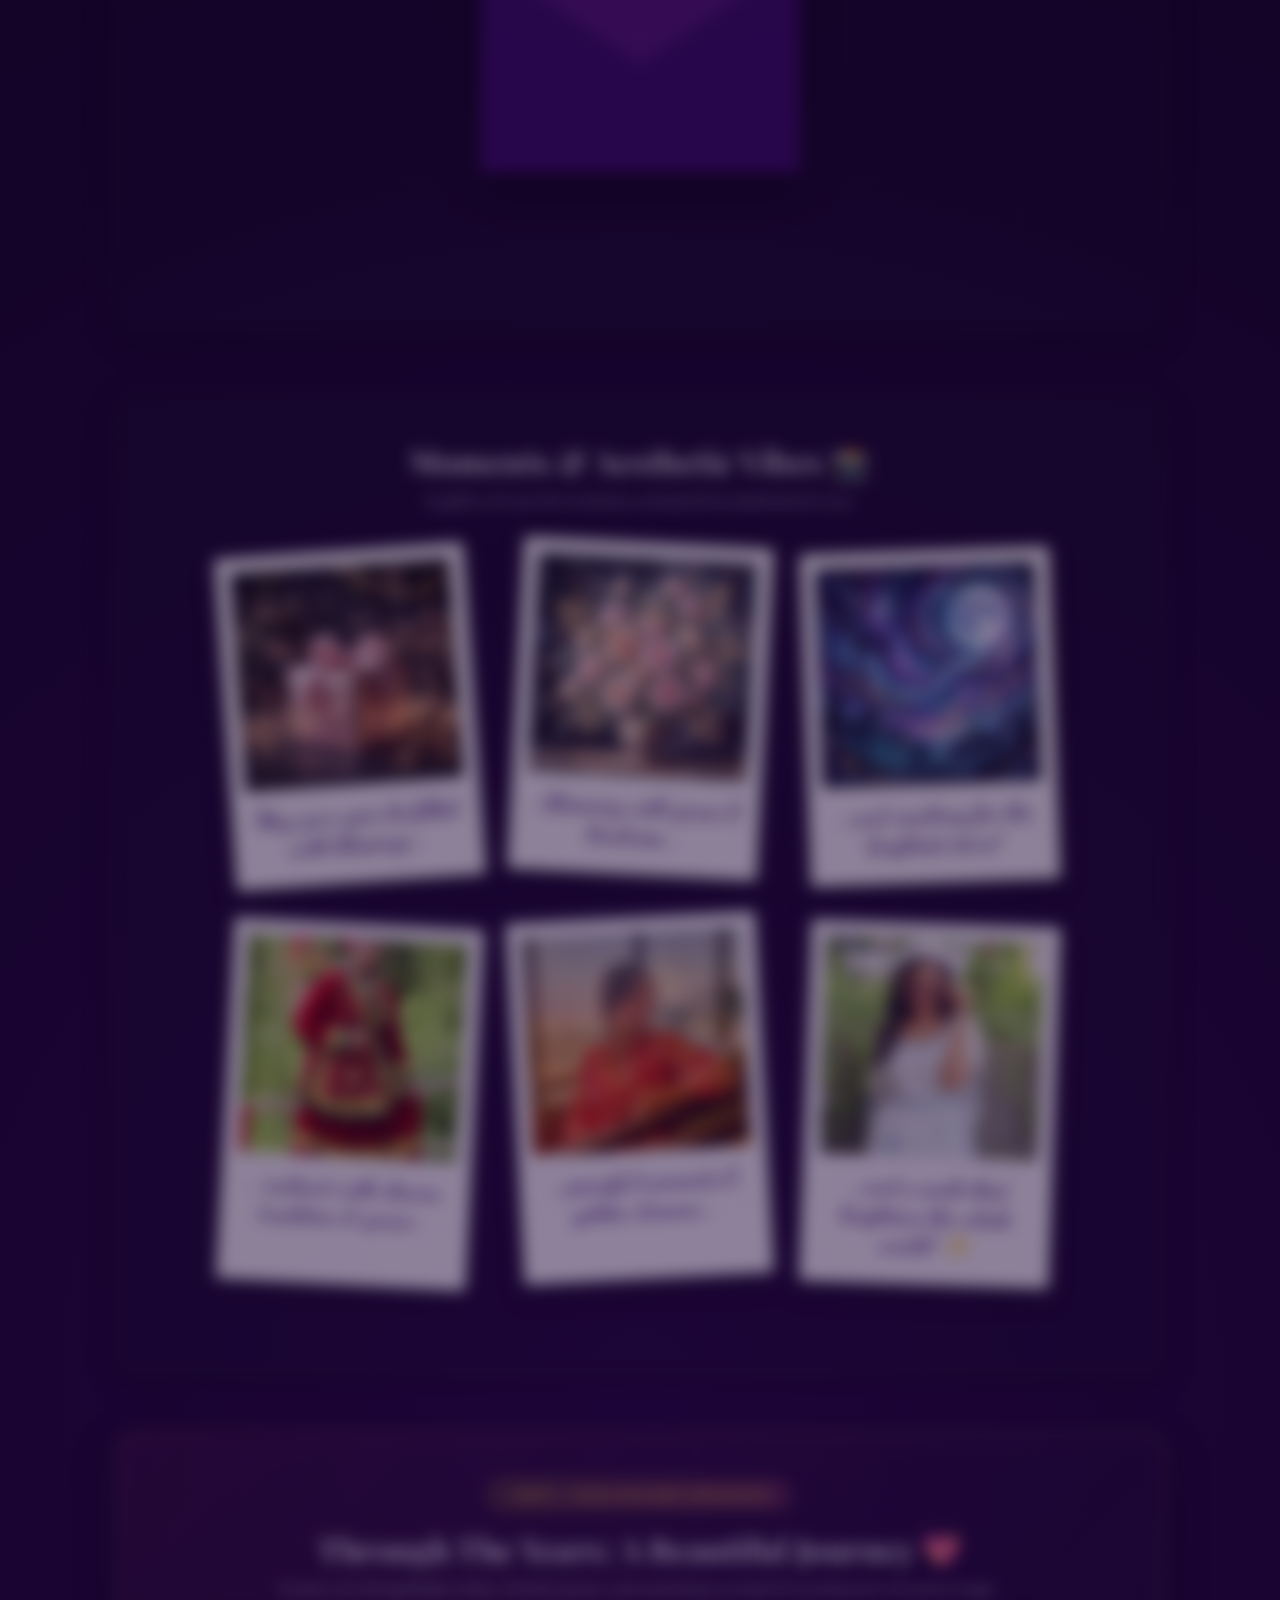
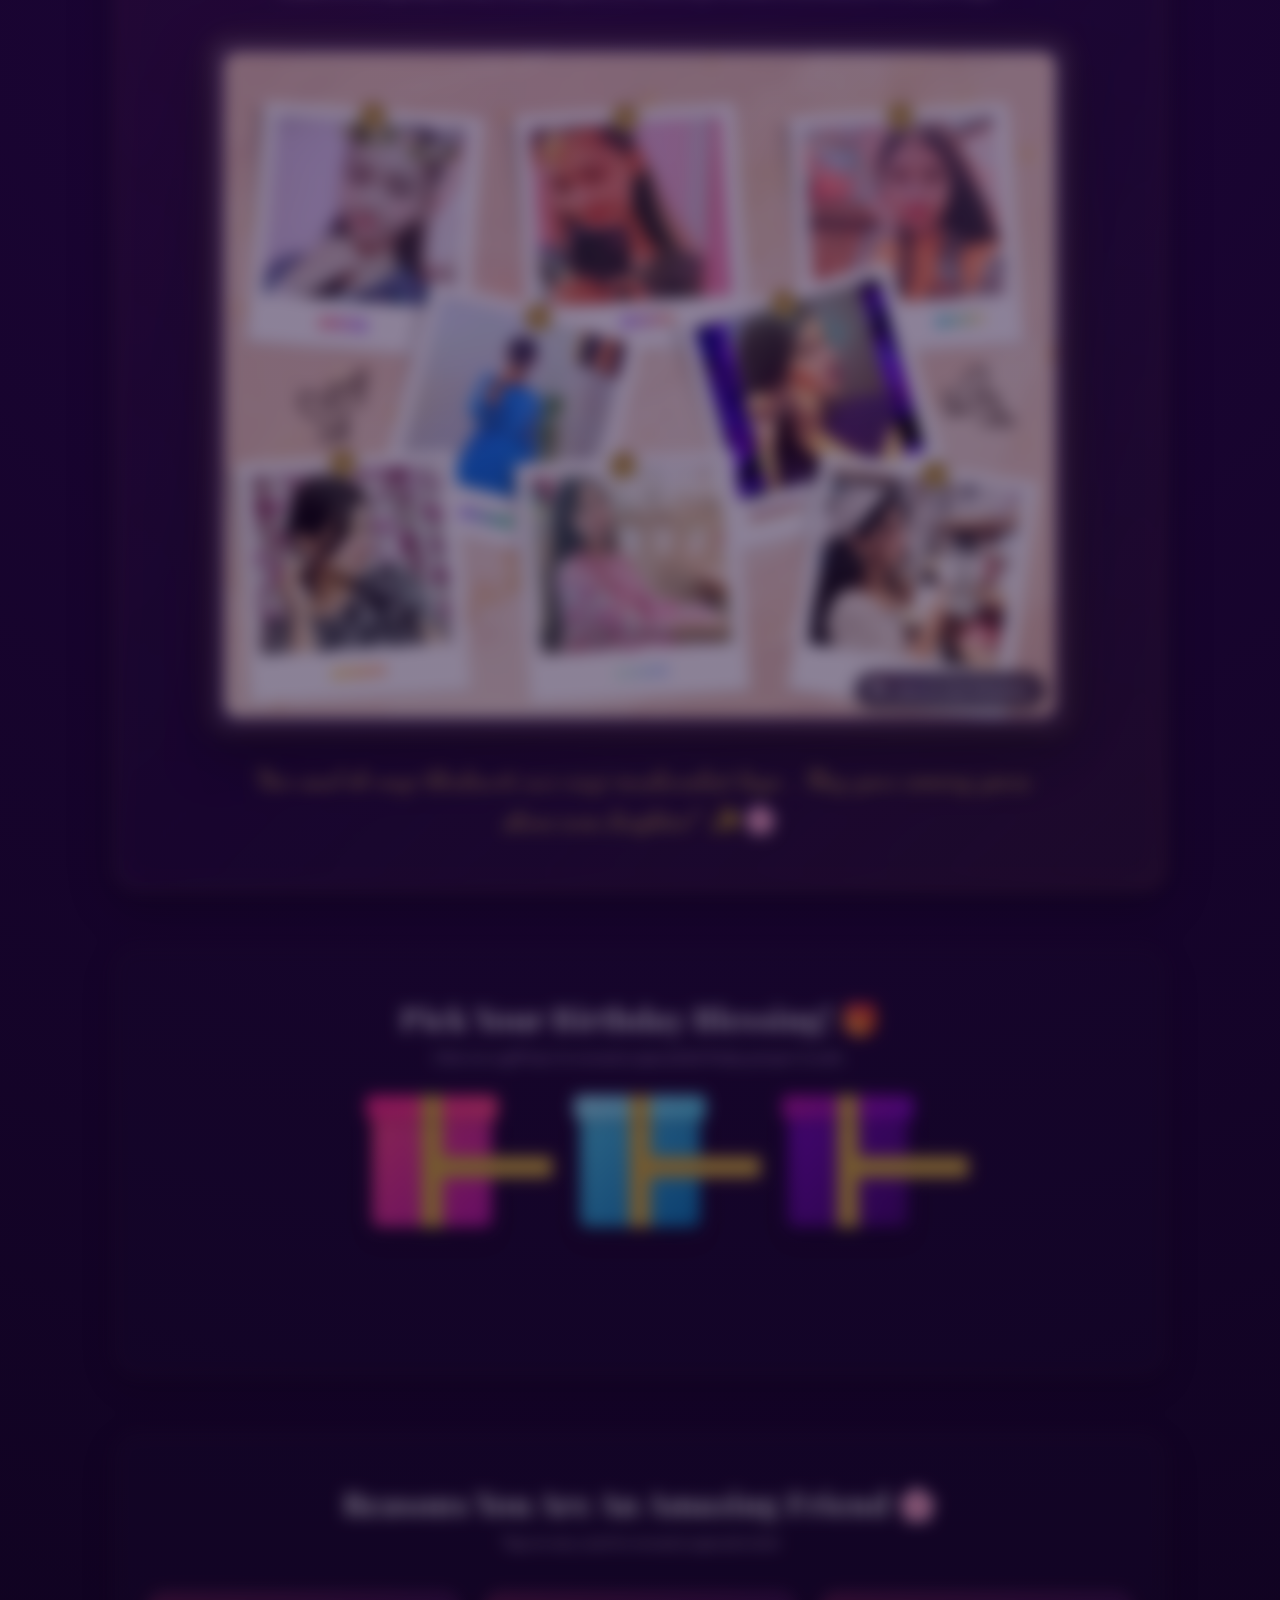
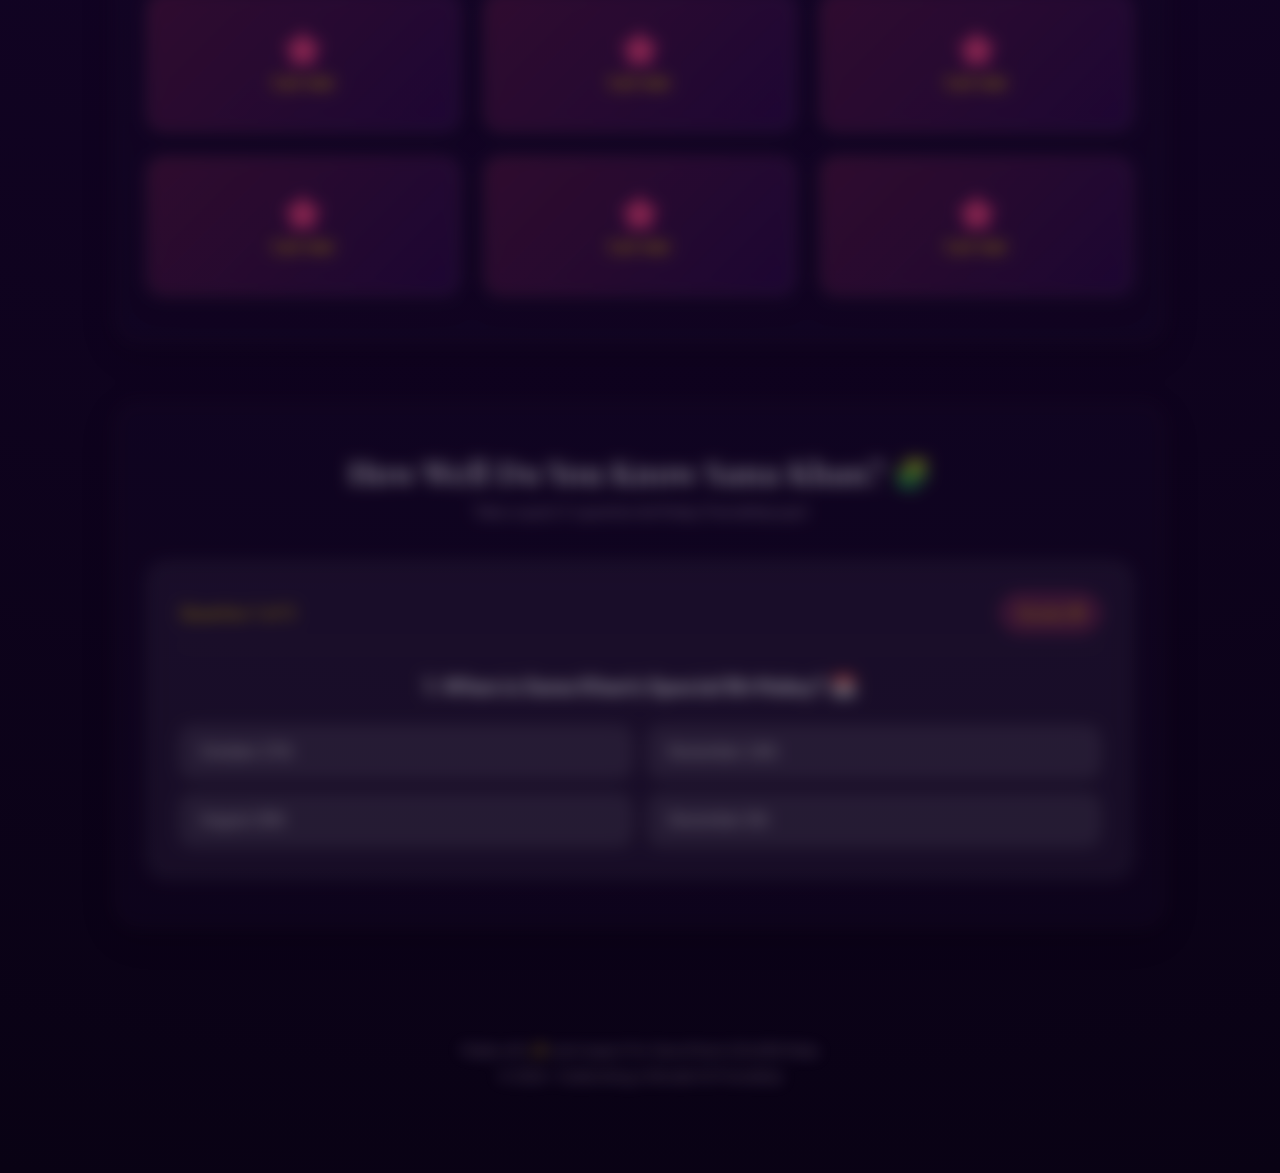
==== commit 8e21aa29: "Add 8-year photo frame timeline (2019-2026) section and lightbox zoom" ====
--- a/index.html
+++ b/index.html
@@ -188,6 +188,31 @@
             </div>
         </section>
 
+        <!-- Journey Through The Years (2019 - 2026 Frame) Section -->
+        <section class="section-card timeline-frame-section">
+            <div class="frame-badge">
+                <i class="fas fa-sparkles"></i> 2019 — 2026 Golden Memories
+            </div>
+            <h2 class="section-title">Through The Years: A Beautiful Journey 💖</h2>
+            <p class="section-desc">8 years of unforgettable smiles, timeless grace, and watching a wonderful soul
+                blossom into pure magic.</p>
+
+            <div class="birthday-frame-wrapper">
+                <div class="frame-glass-container" id="birthday-frame-container" title="Click to view full photo">
+                    <img src="images/Birthday Photo Fream.png" alt="Sana Khan 8 Years Memory Frame (2019 - 2026)"
+                        class="birthday-frame-image" id="birthday-frame-img">
+                    <div class="frame-overlay-hint">
+                        <i class="fas fa-search-plus"></i>
+                        <span>Click to view full photo</span>
+                    </div>
+                </div>
+                <div class="frame-footer-note">
+                    <p class="frame-quote">"Har saal ek nayi khubsurti aur nayi muskurahat laya... May your coming years
+                        shine even brighter!" ✨🌸</p>
+                </div>
+            </div>
+        </section>
+
         <!-- Interactive Gift Reveal Game Section -->
         <section class="section-card gifts-section">
             <h2 class="section-title">Pick Your Birthday Blessing! 🎁</h2>
--- a/style.css
+++ b/style.css
@@ -833,6 +833,113 @@
     z-index: 10;
 }
 
+/* ==========================================================================
+   Birthday Frame Timeline Section (2019 - 2026)
+   ========================================================================== */
+.timeline-frame-section {
+    position: relative;
+    background: linear-gradient(135deg, rgba(255, 107, 139, 0.08) 0%, rgba(30, 11, 54, 0.55) 50%, rgba(212, 175, 55, 0.08) 100%);
+    border: 1px solid rgba(212, 175, 55, 0.3);
+    box-shadow: 0 15px 45px rgba(0, 0, 0, 0.45), inset 0 0 35px rgba(255, 107, 139, 0.06);
+}
+
+.frame-badge {
+    display: inline-flex;
+    align-items: center;
+    gap: 8px;
+    background: linear-gradient(135deg, rgba(212, 175, 55, 0.22), rgba(255, 107, 139, 0.22));
+    border: 1px solid rgba(212, 175, 55, 0.45);
+    color: var(--accent-gold);
+    padding: 6px 18px;
+    border-radius: 50px;
+    font-size: 0.85rem;
+    font-weight: 600;
+    letter-spacing: 1.5px;
+    text-transform: uppercase;
+    margin-bottom: 1rem;
+    box-shadow: 0 4px 15px rgba(0, 0, 0, 0.25);
+}
+
+.frame-badge i {
+    color: var(--accent-gold);
+    animation: pulseGlow 2s infinite alternate;
+}
+
+.birthday-frame-wrapper {
+    max-width: 860px;
+    margin: 2.5rem auto 0 auto;
+}
+
+.frame-glass-container {
+    position: relative;
+    border-radius: 20px;
+    padding: 12px;
+    background: linear-gradient(145deg, rgba(255, 255, 255, 0.12), rgba(255, 255, 255, 0.03));
+    border: 2px solid rgba(212, 175, 55, 0.4);
+    box-shadow: 0 20px 50px rgba(0, 0, 0, 0.5), 0 0 35px rgba(212, 175, 55, 0.15);
+    cursor: zoom-in;
+    transition: transform 0.4s cubic-bezier(0.175, 0.885, 0.32, 1.275), box-shadow 0.4s ease, border-color 0.4s ease;
+    overflow: hidden;
+}
+
+.frame-glass-container:hover {
+    transform: translateY(-6px) scale(1.01);
+    border-color: rgba(255, 107, 139, 0.65);
+    box-shadow: 0 25px 60px rgba(0, 0, 0, 0.6), 0 0 45px rgba(255, 107, 139, 0.35);
+}
+
+.birthday-frame-image {
+    width: 100%;
+    height: auto;
+    display: block;
+    border-radius: 14px;
+    transition: transform 0.4s ease;
+}
+
+.frame-glass-container:hover .birthday-frame-image {
+    transform: scale(1.015);
+}
+
+.frame-overlay-hint {
+    position: absolute;
+    bottom: 22px;
+    right: 22px;
+    background: rgba(15, 6, 32, 0.88);
+    backdrop-filter: blur(8px);
+    -webkit-backdrop-filter: blur(8px);
+    color: #fff;
+    border: 1px solid rgba(212, 175, 55, 0.4);
+    padding: 8px 16px;
+    border-radius: 30px;
+    font-size: 0.85rem;
+    font-weight: 500;
+    display: flex;
+    align-items: center;
+    gap: 8px;
+    opacity: 0.85;
+    transition: opacity 0.3s ease, transform 0.3s ease;
+    box-shadow: 0 4px 15px rgba(0, 0, 0, 0.4);
+}
+
+.frame-glass-container:hover .frame-overlay-hint {
+    opacity: 1;
+    transform: scale(1.05);
+}
+
+.frame-footer-note {
+    margin-top: 1.8rem;
+    padding: 0 1rem;
+}
+
+.frame-quote {
+    font-family: var(--font-handwritten);
+    font-size: 1.7rem;
+    color: #ffd166;
+    line-height: 1.5;
+    text-shadow: 0 2px 10px rgba(0, 0, 0, 0.5);
+    margin: 0;
+}
+
 /* Gifts Section Game */
 .gifts-grid {
     display: flex;
@@ -1214,6 +1321,26 @@
 
     .polaroid-grid {
         gap: 1.5rem;
+    }
+
+    .birthday-frame-wrapper {
+        margin-top: 1.5rem;
+    }
+
+    .frame-glass-container {
+        padding: 8px;
+        border-radius: 14px;
+    }
+
+    .frame-quote {
+        font-size: 1.35rem;
+    }
+
+    .frame-overlay-hint {
+        bottom: 14px;
+        right: 14px;
+        padding: 6px 12px;
+        font-size: 0.75rem;
     }
 
     .gifts-grid {
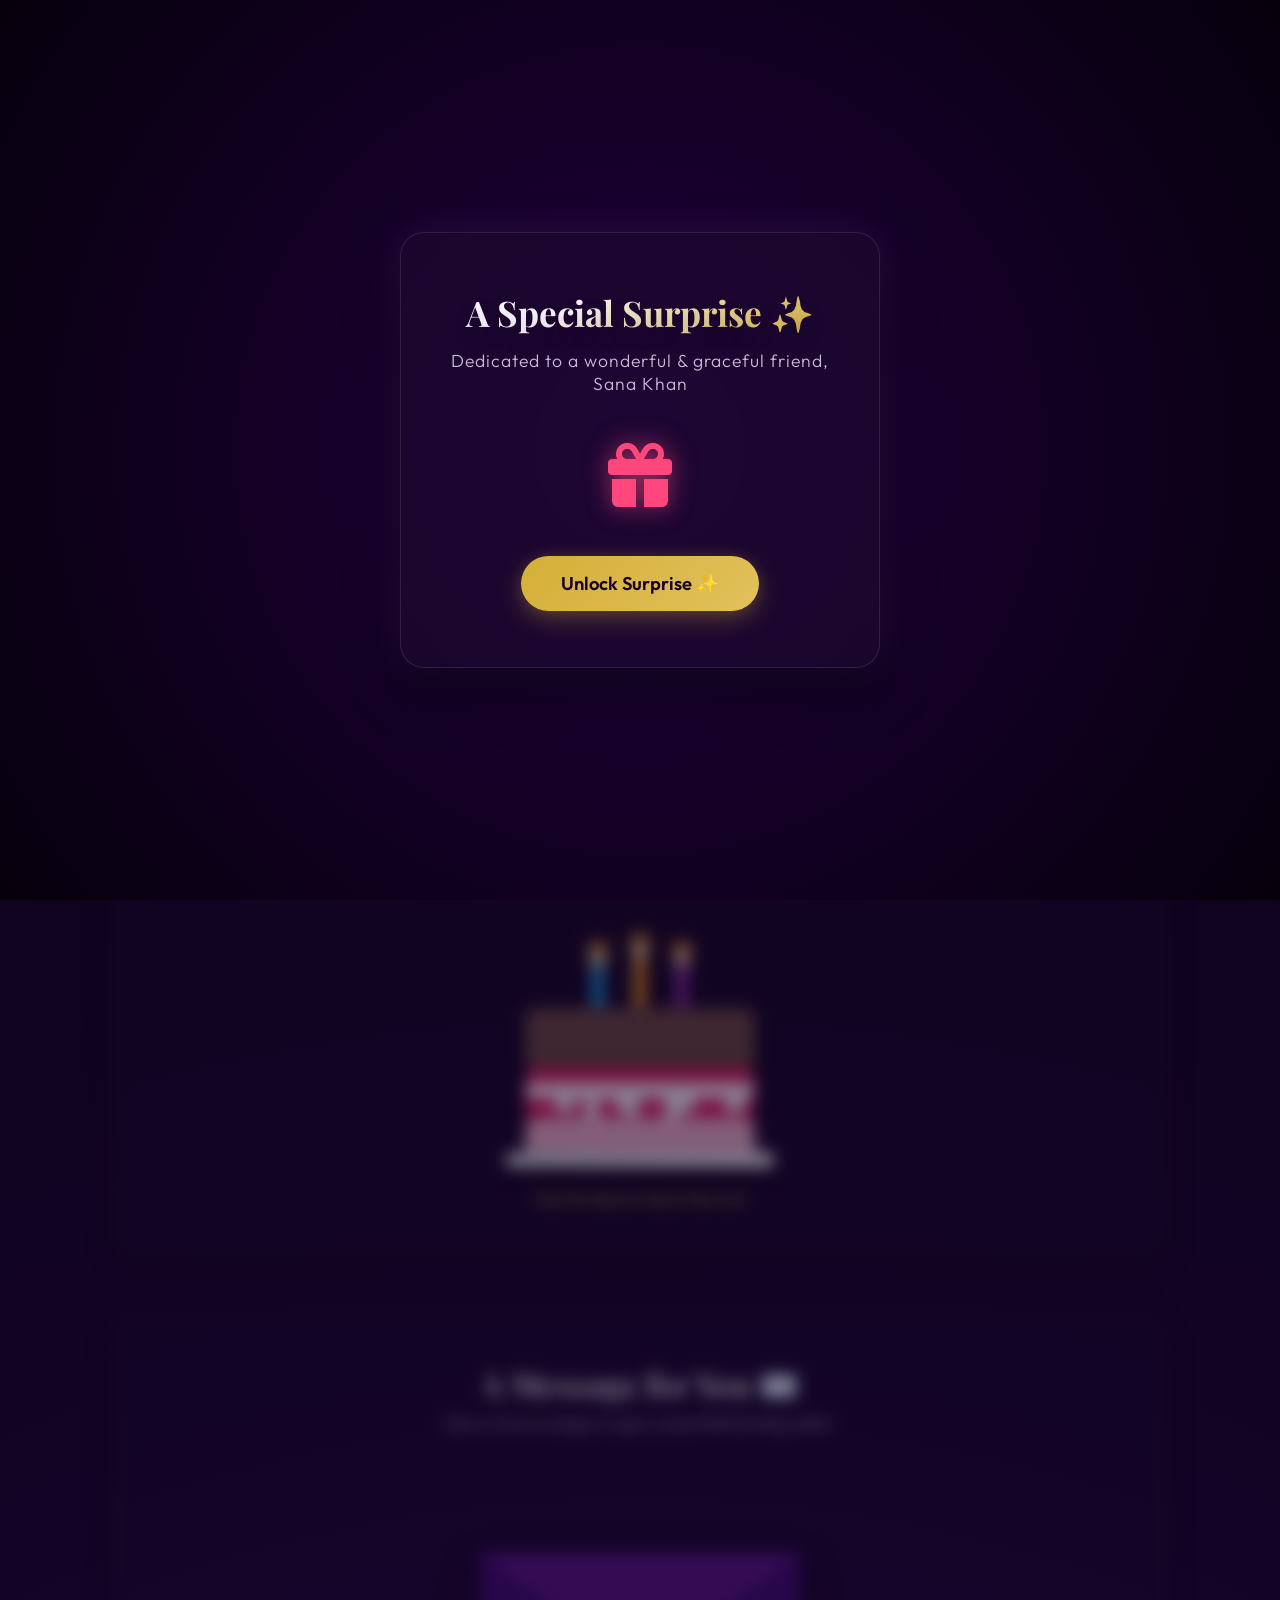
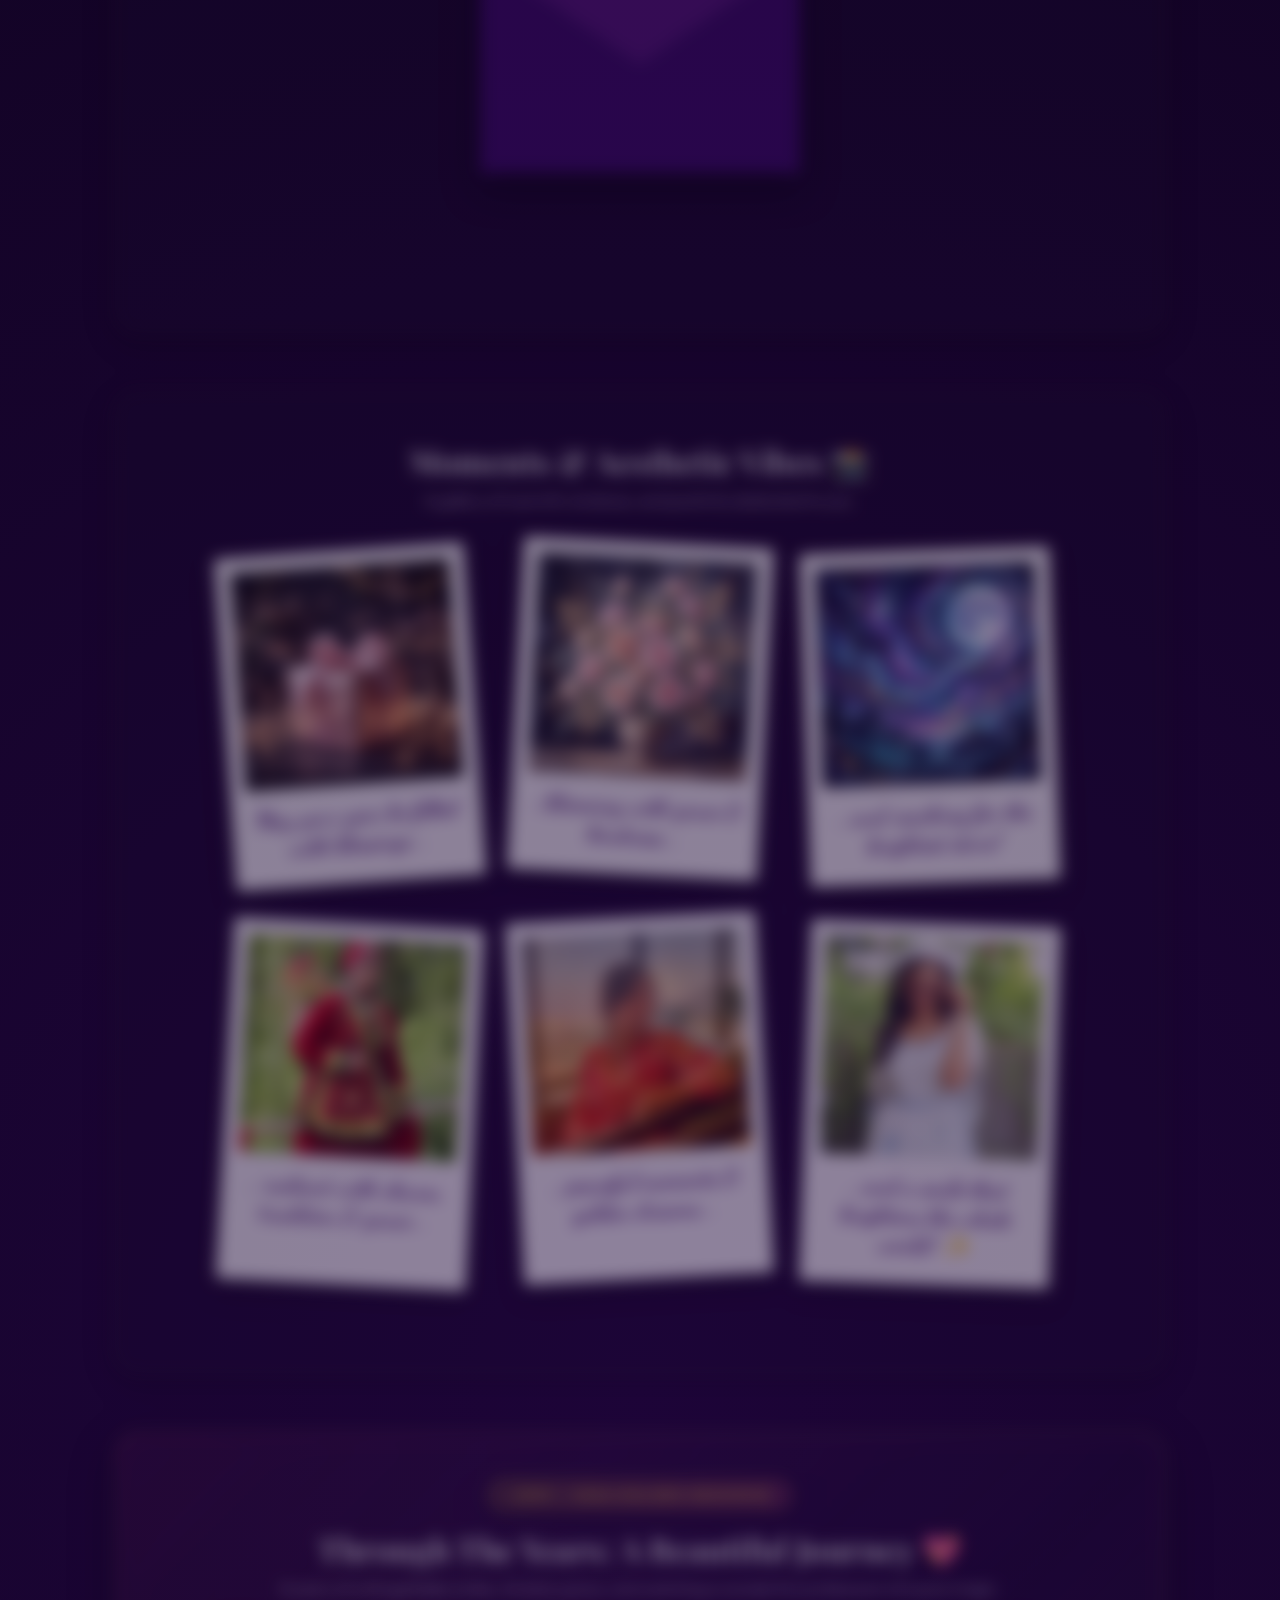
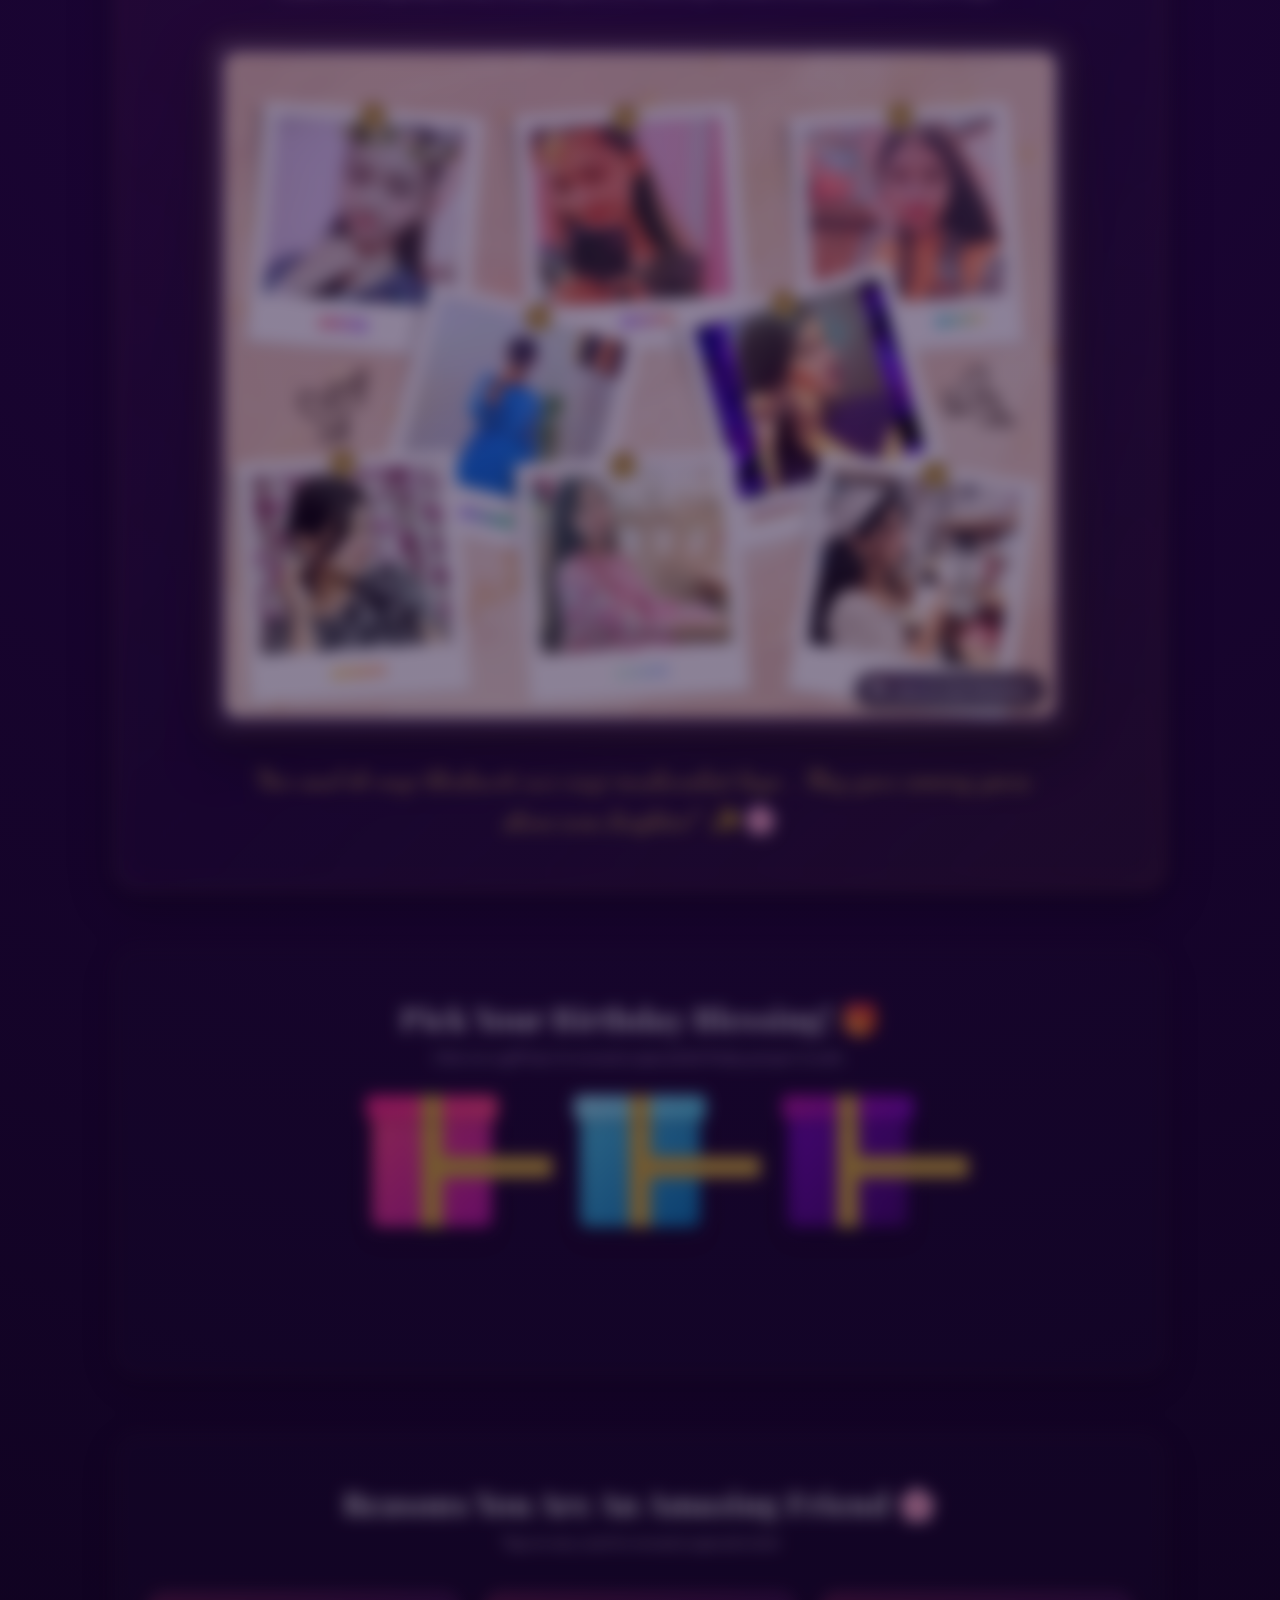
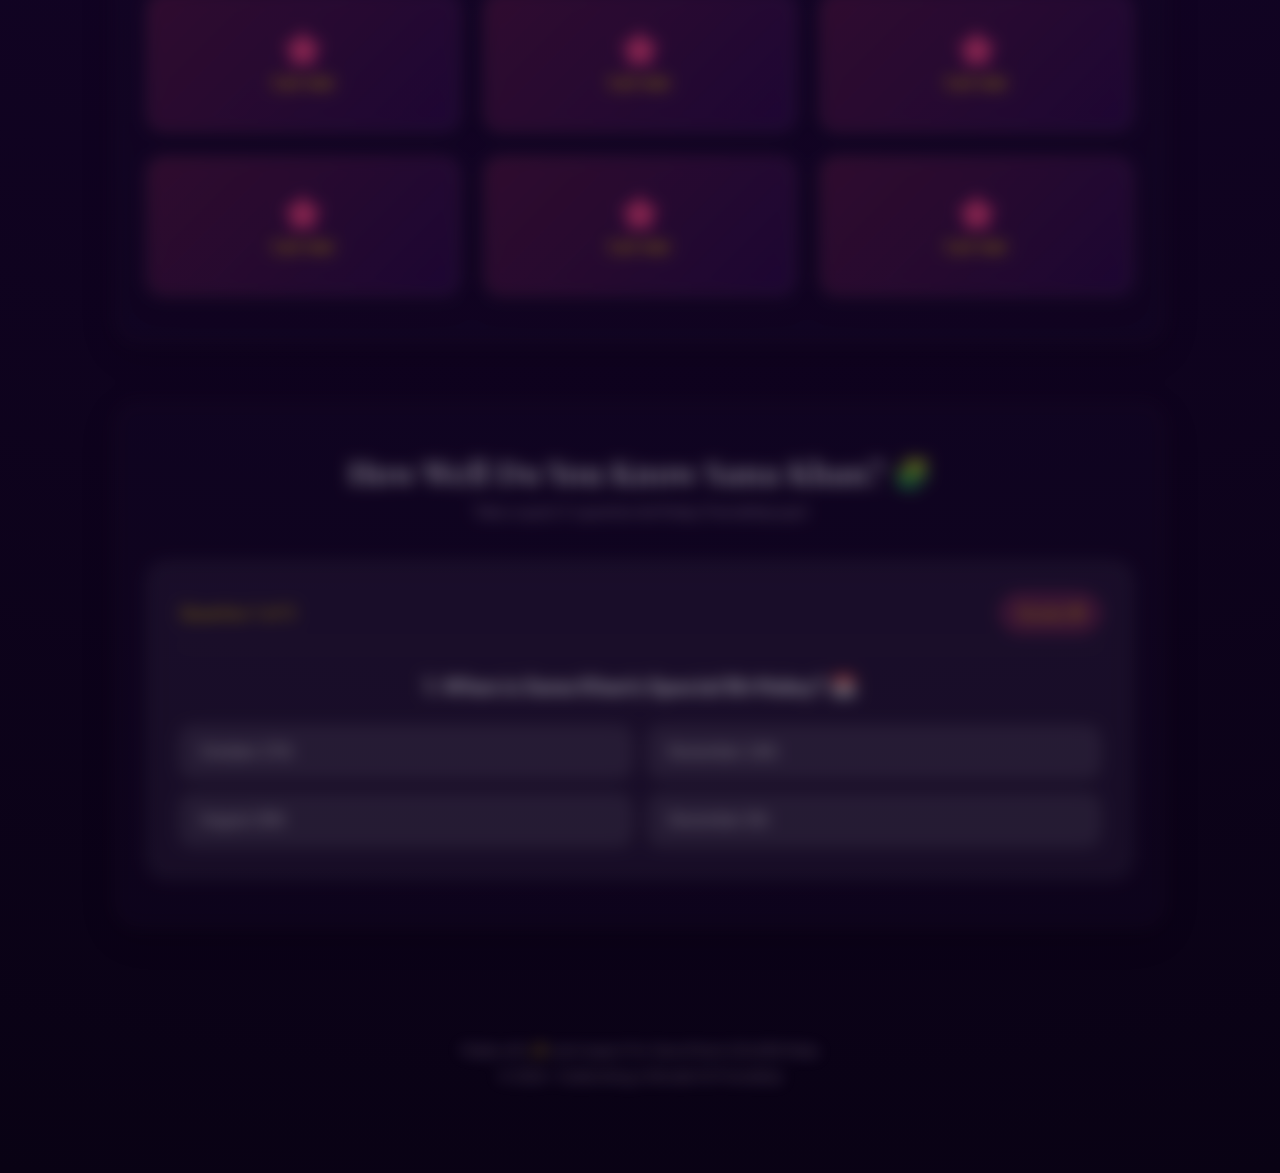
==== commit 1d0e95f2: "update" ====
--- a/index.html
+++ b/index.html
@@ -169,7 +169,7 @@
                 </div>
                 <div class="polaroid-card item-4">
                     <div class="polaroid-img-wrapper">
-                        <img src="images/image.png" alt="Sana Khan Traditional Grace">
+                        <img src="images/image copy 3.png" alt="Sana Khan Traditional Grace">
                     </div>
                     <div class="polaroid-caption">...radiant with charm, tradition & grace...</div>
                 </div>
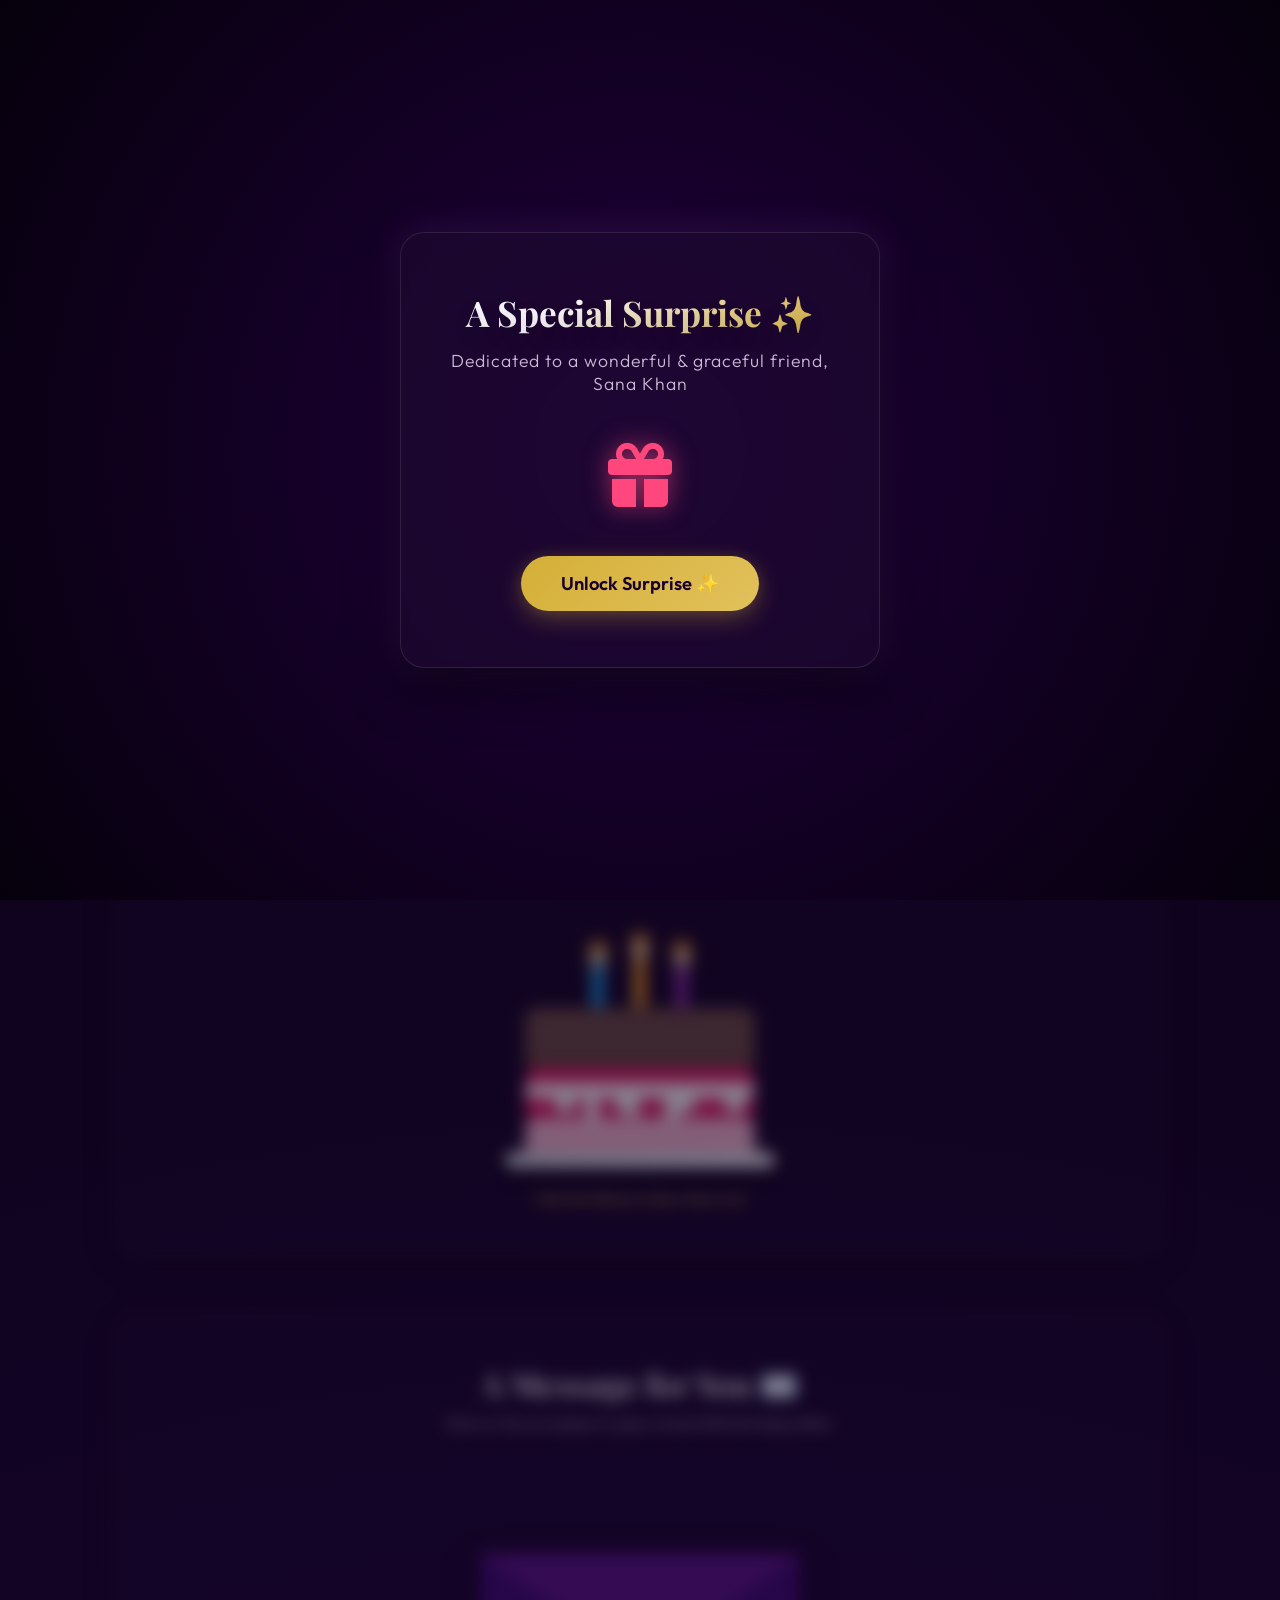
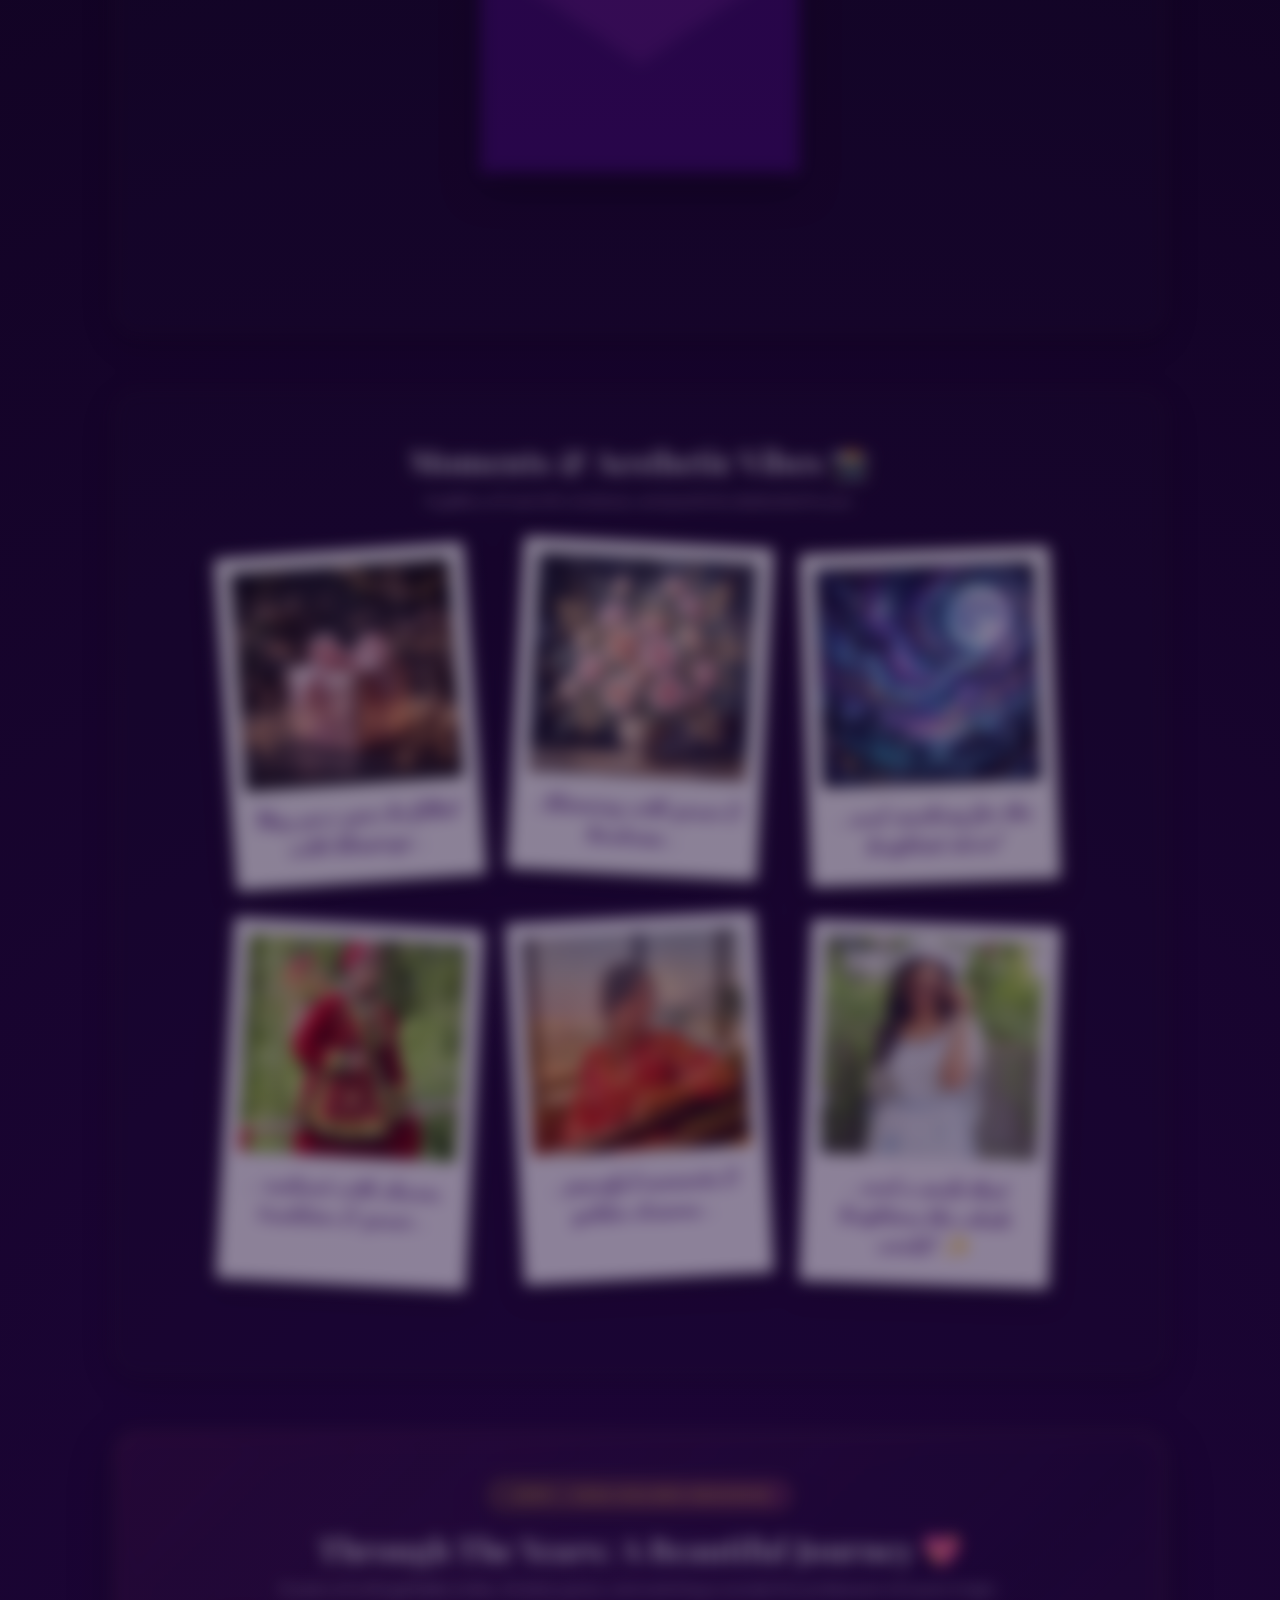
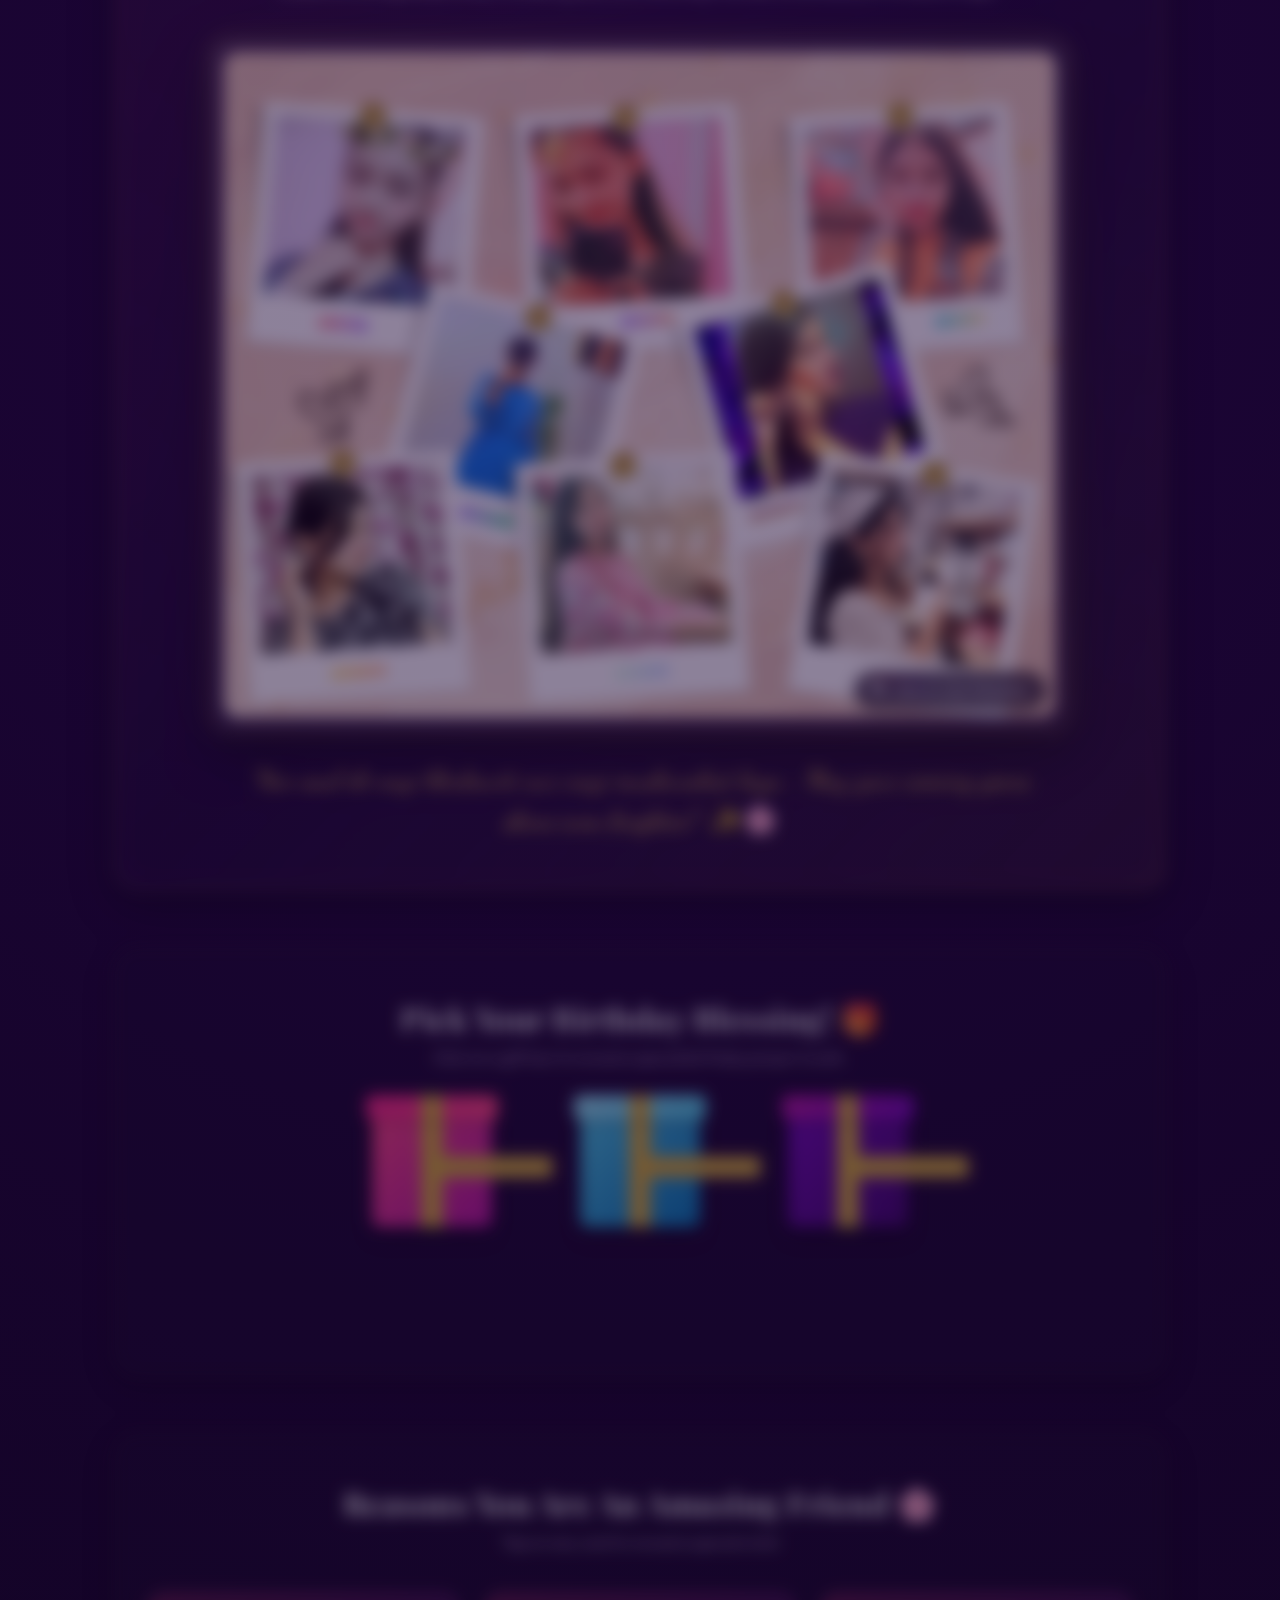
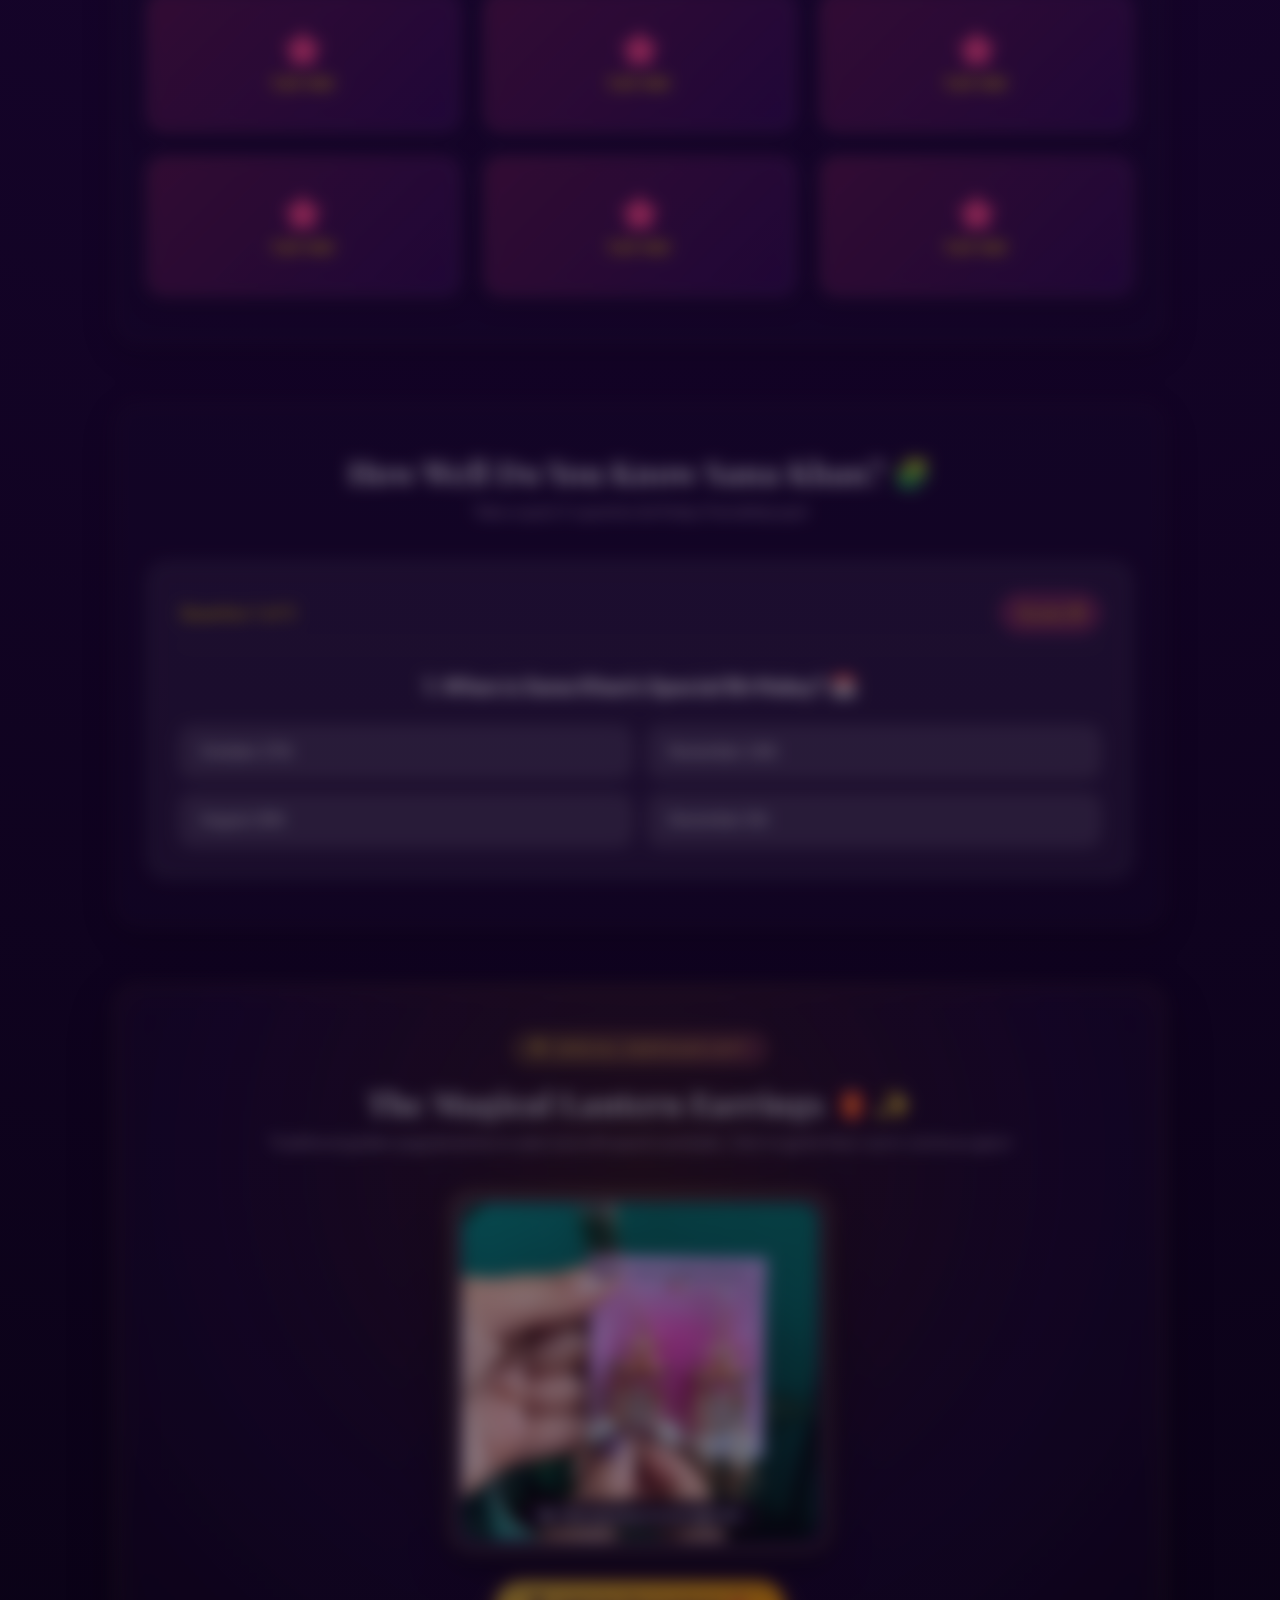
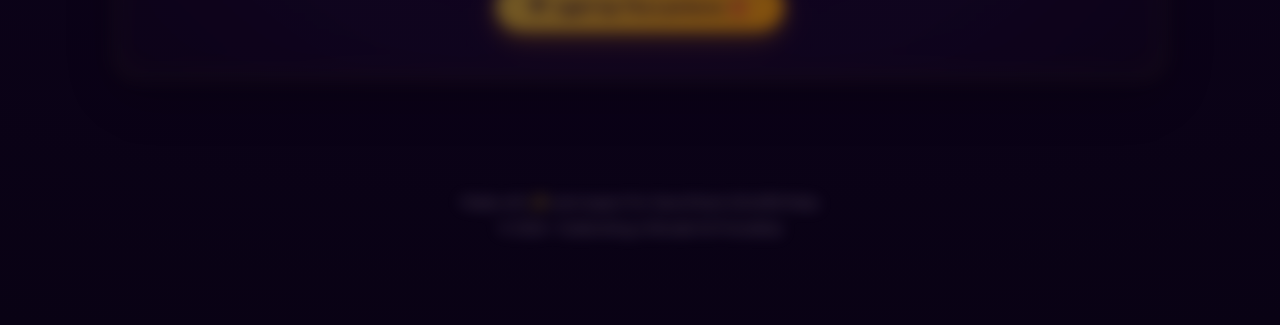
==== commit 335ffbe9: "update" ====
--- a/index.html
+++ b/index.html
@@ -372,6 +372,49 @@
             </div>
         </section>
 
+        <!-- Interactive Glowing Lantern Earrings Keepsake Section -->
+        <section class="section-card earring-section">
+            <div class="frame-badge">
+                <i class="fas fa-gem"></i> Special Keepsake Gift
+            </div>
+            <h2 class="section-title">The Magical Lantern Earrings 🏮✨</h2>
+            <p class="section-desc">Traditional golden pagoda lanterns adorned with pearls and bells. Click to ignite
+                their warm, luminous glow!</p>
+
+            <div class="earring-showcase-wrapper">
+                <div class="earring-display-card" id="earring-card" title="Click to toggle light!">
+                    <div class="earring-img-container">
+                        <img src="images/earring-off.jpg" alt="Lantern Earrings Unlit"
+                            class="earring-img earring-img-off">
+                        <img src="images/earring-on.jpg" alt="Lantern Earrings Glowing"
+                            class="earring-img earring-img-on" id="earring-glow-img">
+                    </div>
+                    <div class="earring-click-hint">
+                        <i class="fas fa-hand-pointer"></i>
+                        <span id="earring-hint-text">Click anywhere to turn light ON</span>
+                    </div>
+                </div>
+
+                <div class="earring-controls">
+                    <button id="earring-toggle-btn" class="earring-btn" aria-label="Toggle Lantern Light">
+                        <i class="fas fa-lightbulb"></i>
+                        <span id="earring-btn-text">Light Up The Lanterns 🏮</span>
+                    </button>
+                </div>
+
+                <div class="lantern-blessing-card" id="lantern-blessing">
+                    <div class="lantern-blessing-inner">
+                        <i class="fas fa-sparkles blessing-star"></i>
+                        <p class="lantern-blessing-quote">
+                            "Jaise ye pyaare lanterns andhere me bhi roshni bikherte hain, waise hi aapki muskurahat har
+                            jagah noor aur khushiyan phailati hai. May your journey always stay illuminated with peace,
+                            happiness & barakah!" 🌸✨
+                        </p>
+                    </div>
+                </div>
+            </div>
+        </section>
+
         <!-- Footer -->
         <footer class="site-footer">
             <p>Made with ✨ and respect for Sana Khan's 22nd Birthday</p>
--- a/style.css
+++ b/style.css
@@ -1808,4 +1808,207 @@
     50% {
         opacity: 0;
     }
+}
+
+/* ==========================================================================
+   Interactive Glowing Lantern Earrings Section
+   ========================================================================== */
+.earring-section {
+    position: relative;
+    background: radial-gradient(circle at 50% 25%, rgba(255, 170, 0, 0.12) 0%, rgba(30, 10, 52, 0.6) 60%, rgba(15, 6, 28, 0.75) 100%);
+    border: 1px solid rgba(212, 175, 55, 0.35);
+    box-shadow: 0 15px 45px rgba(0, 0, 0, 0.45), inset 0 0 35px rgba(255, 170, 0, 0.06);
+    overflow: hidden;
+}
+
+.earring-showcase-wrapper {
+    max-width: 520px;
+    margin: 2rem auto 0 auto;
+    display: flex;
+    flex-direction: column;
+    align-items: center;
+}
+
+.earring-display-card {
+    position: relative;
+    border-radius: 22px;
+    padding: 10px;
+    background: linear-gradient(145deg, rgba(255, 255, 255, 0.12), rgba(255, 255, 255, 0.03));
+    border: 2px solid rgba(212, 175, 55, 0.4);
+    box-shadow: 0 15px 35px rgba(0, 0, 0, 0.5), 0 0 25px rgba(212, 175, 55, 0.1);
+    cursor: pointer;
+    user-select: none;
+    transition: transform 0.4s cubic-bezier(0.175, 0.885, 0.32, 1.275), box-shadow 0.5s ease, border-color 0.5s ease;
+    width: 100%;
+    max-width: 380px;
+}
+
+.earring-display-card:hover {
+    transform: translateY(-5px) scale(1.02);
+    border-color: rgba(255, 170, 0, 0.6);
+}
+
+.earring-img-container {
+    position: relative;
+    width: 100%;
+    border-radius: 16px;
+    overflow: hidden;
+    background: #110520;
+}
+
+.earring-img {
+    width: 100%;
+    height: auto;
+    display: block;
+    border-radius: 16px;
+}
+
+.earring-img-off {
+    transition: filter 0.5s ease;
+}
+
+.earring-img-on {
+    position: absolute;
+    top: 0;
+    left: 0;
+    width: 100%;
+    height: 100%;
+    object-fit: cover;
+    opacity: 0;
+    transition: opacity 0.6s cubic-bezier(0.4, 0, 0.2, 1);
+    pointer-events: none;
+}
+
+/* When the lantern is LIT */
+.earring-display-card.lit {
+    border-color: #ffb703;
+    box-shadow: 0 0 50px rgba(255, 183, 3, 0.65), 0 20px 45px rgba(0, 0, 0, 0.6), 0 0 90px rgba(255, 107, 139, 0.35);
+    animation: lanternPulseGlow 3s ease-in-out infinite alternate;
+}
+
+.earring-display-card.lit .earring-img-on {
+    opacity: 1;
+}
+
+@keyframes lanternPulseGlow {
+    0% {
+        box-shadow: 0 0 45px rgba(255, 183, 3, 0.55), 0 20px 40px rgba(0, 0, 0, 0.6);
+    }
+    100% {
+        box-shadow: 0 0 65px rgba(255, 183, 3, 0.8), 0 25px 50px rgba(0, 0, 0, 0.7), 0 0 100px rgba(255, 107, 139, 0.4);
+    }
+}
+
+.earring-click-hint {
+    position: absolute;
+    bottom: 20px;
+    left: 50%;
+    transform: translateX(-50%);
+    background: rgba(15, 6, 32, 0.88);
+    backdrop-filter: blur(8px);
+    -webkit-backdrop-filter: blur(8px);
+    color: #fff;
+    border: 1px solid rgba(255, 183, 3, 0.45);
+    padding: 6px 16px;
+    border-radius: 30px;
+    font-size: 0.8rem;
+    font-weight: 500;
+    display: flex;
+    align-items: center;
+    gap: 8px;
+    white-space: nowrap;
+    box-shadow: 0 4px 15px rgba(0, 0, 0, 0.5);
+    transition: background 0.3s ease, border-color 0.3s ease, color 0.3s ease;
+}
+
+.earring-display-card.lit .earring-click-hint {
+    background: rgba(45, 20, 5, 0.92);
+    border-color: #ffd166;
+    color: #ffd166;
+}
+
+.earring-controls {
+    margin-top: 1.8rem;
+}
+
+.earring-btn {
+    background: linear-gradient(135deg, #d4af37 0%, #ff9e00 100%);
+    border: none;
+    outline: none;
+    color: #1a0826;
+    padding: 0.9rem 2.2rem;
+    font-size: 1.05rem;
+    font-weight: 700;
+    border-radius: 50px;
+    cursor: pointer;
+    box-shadow: 0 8px 25px rgba(255, 158, 0, 0.35);
+    display: inline-flex;
+    align-items: center;
+    gap: 10px;
+    transition: transform 0.25s ease, box-shadow 0.25s ease, background 0.3s ease;
+    font-family: var(--font-body);
+}
+
+.earring-btn:hover {
+    transform: translateY(-3px) scale(1.05);
+    box-shadow: 0 12px 30px rgba(255, 158, 0, 0.55), 0 0 25px rgba(255, 209, 102, 0.4);
+}
+
+.earring-btn.active {
+    background: linear-gradient(135deg, #ff5400 0%, #ff0054 100%);
+    color: #fff;
+    box-shadow: 0 8px 25px rgba(255, 0, 84, 0.45);
+}
+
+.lantern-blessing-card {
+    max-height: 0;
+    opacity: 0;
+    overflow: hidden;
+    transition: max-height 0.7s cubic-bezier(0.4, 0, 0.2, 1), opacity 0.6s ease, margin-top 0.4s ease;
+    width: 100%;
+}
+
+.lantern-blessing-card.show {
+    max-height: 250px;
+    opacity: 1;
+    margin-top: 1.6rem;
+}
+
+.lantern-blessing-inner {
+    background: rgba(255, 255, 255, 0.05);
+    border: 1px solid rgba(255, 183, 3, 0.35);
+    border-radius: 16px;
+    padding: 1.2rem 1.5rem;
+    box-shadow: 0 8px 25px rgba(0, 0, 0, 0.3);
+    text-align: center;
+}
+
+.lantern-blessing-quote {
+    font-family: var(--font-handwritten);
+    font-size: 1.55rem;
+    color: #ffd166;
+    line-height: 1.5;
+    margin: 0;
+    text-shadow: 0 2px 10px rgba(0, 0, 0, 0.5);
+}
+
+.blessing-star {
+    color: #ffd166;
+    font-size: 1.2rem;
+    margin-bottom: 0.5rem;
+    display: inline-block;
+    animation: pulseGlow 1.8s infinite alternate;
+}
+
+@media (max-width: 768px) {
+    .earring-display-card {
+        max-width: 320px;
+    }
+    .earring-btn {
+        padding: 0.8rem 1.8rem;
+        font-size: 0.95rem;
+    }
+    .lantern-blessing-quote {
+        font-size: 1.3rem;
+    }
 }
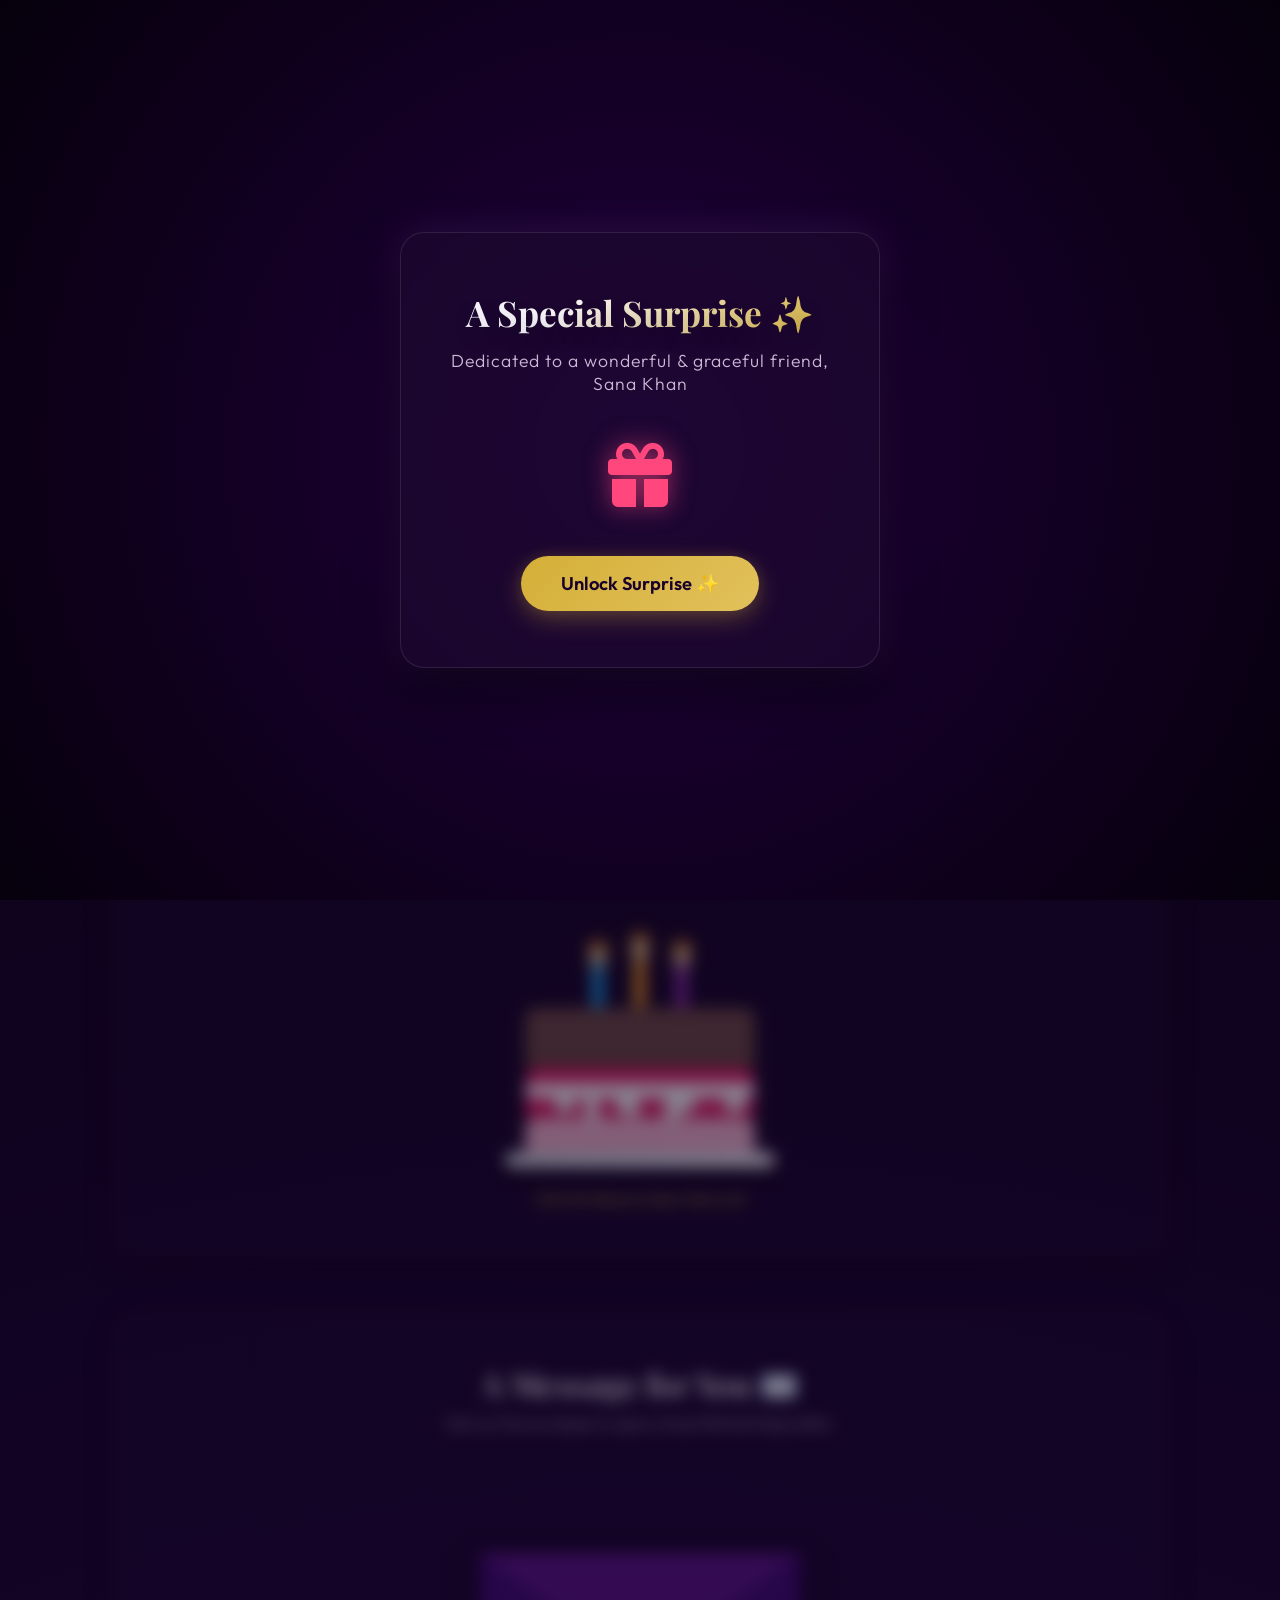
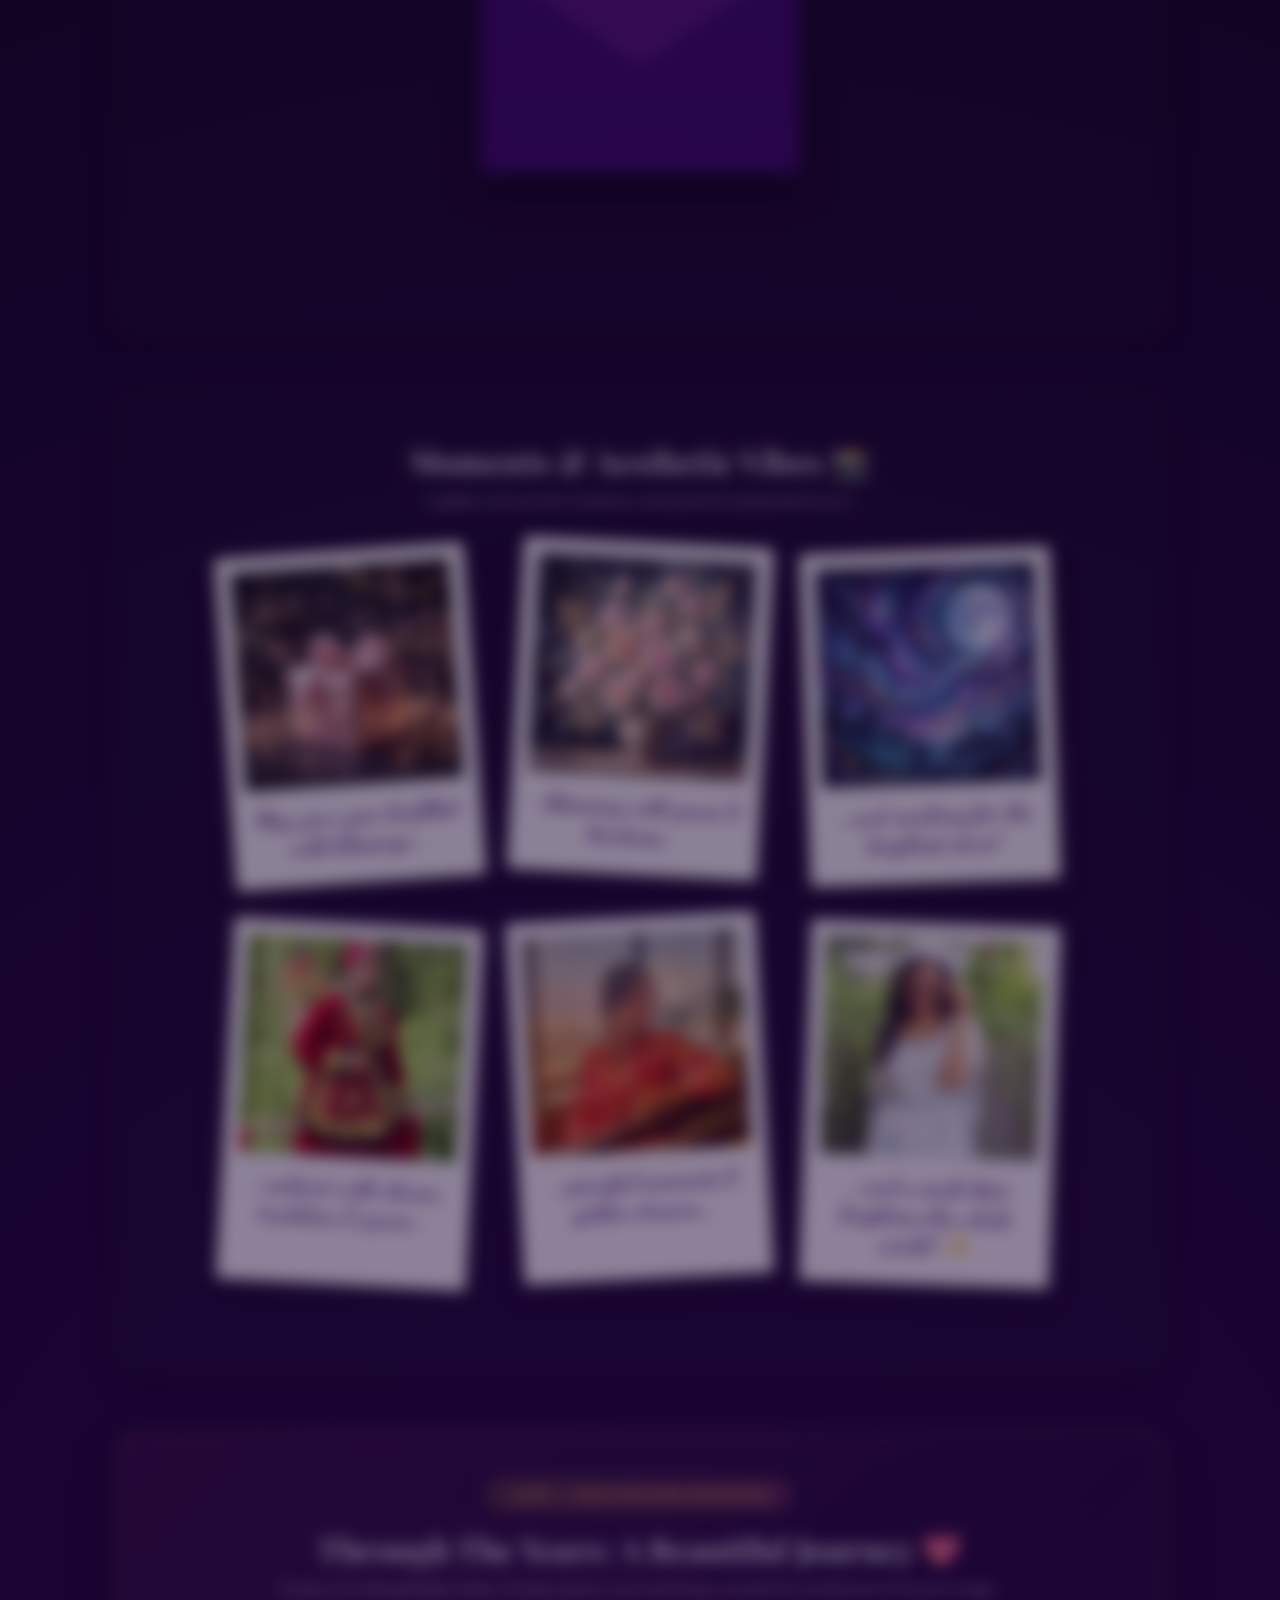
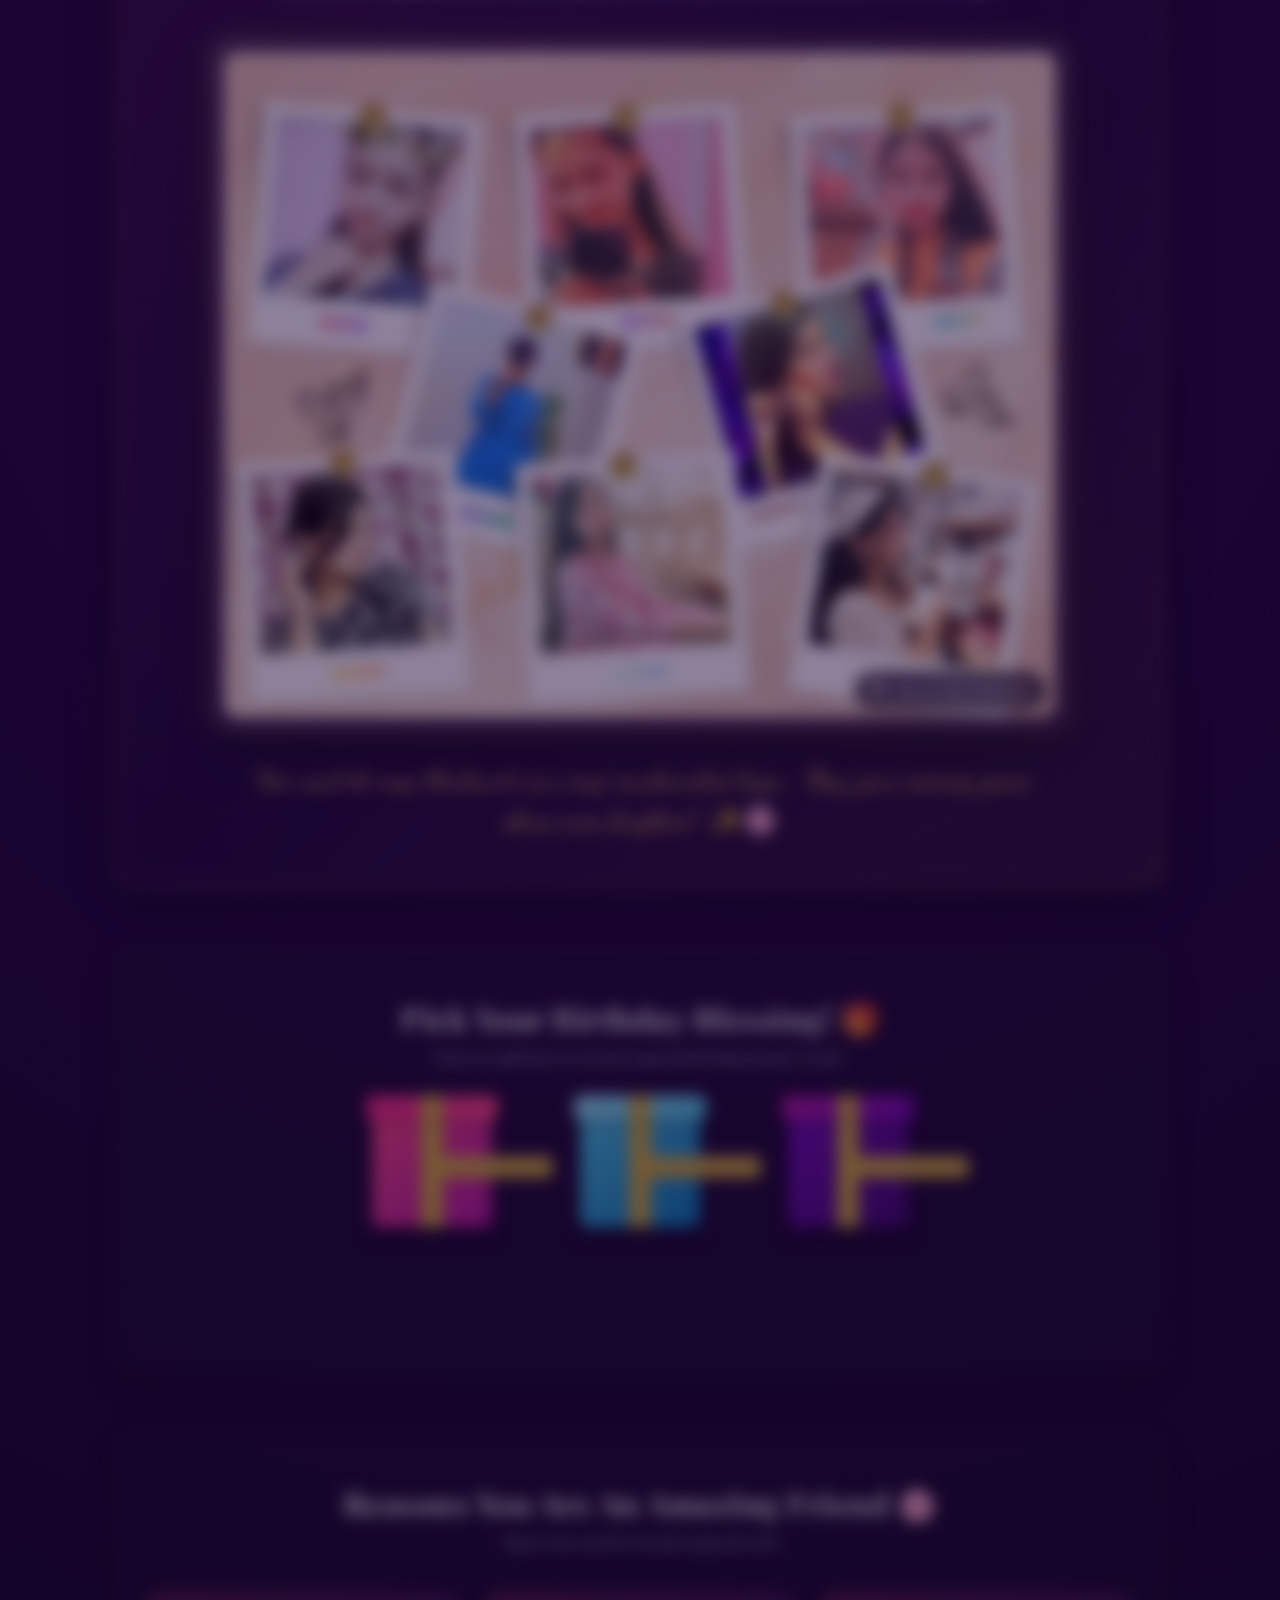
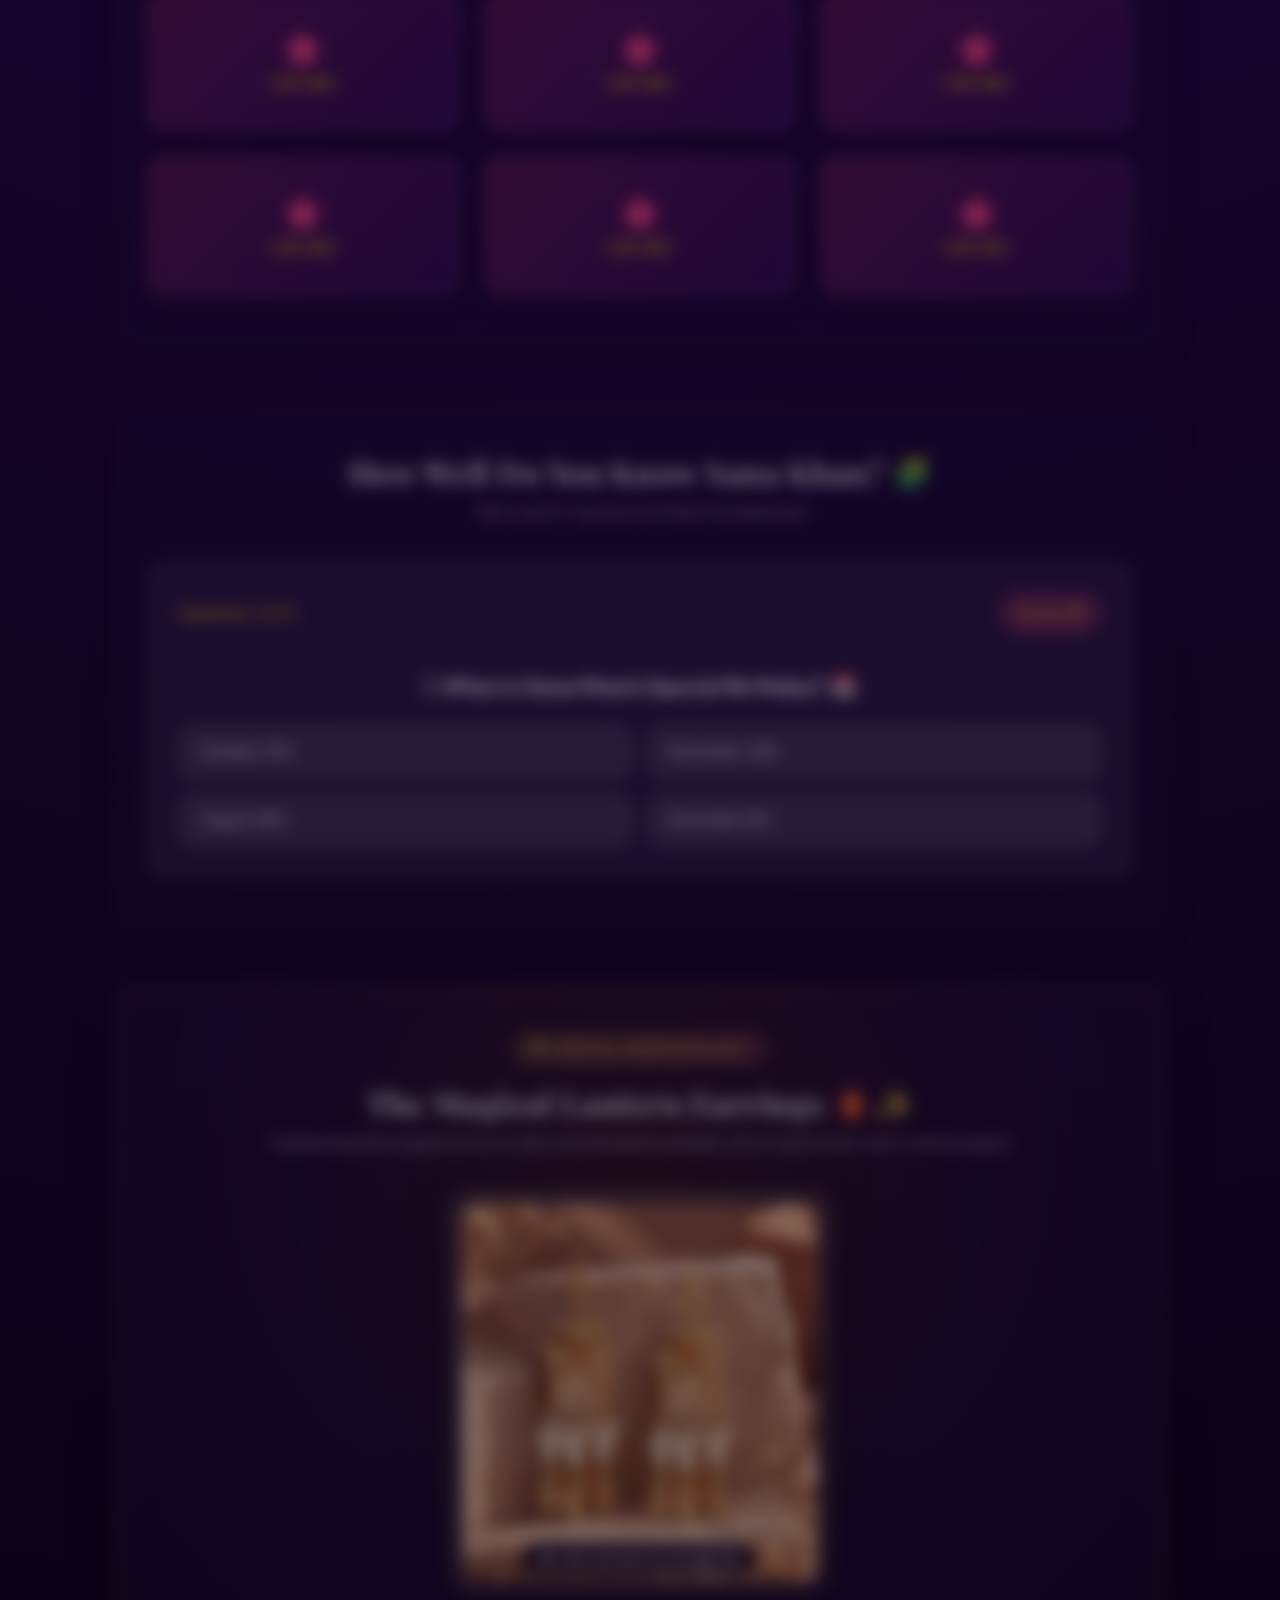
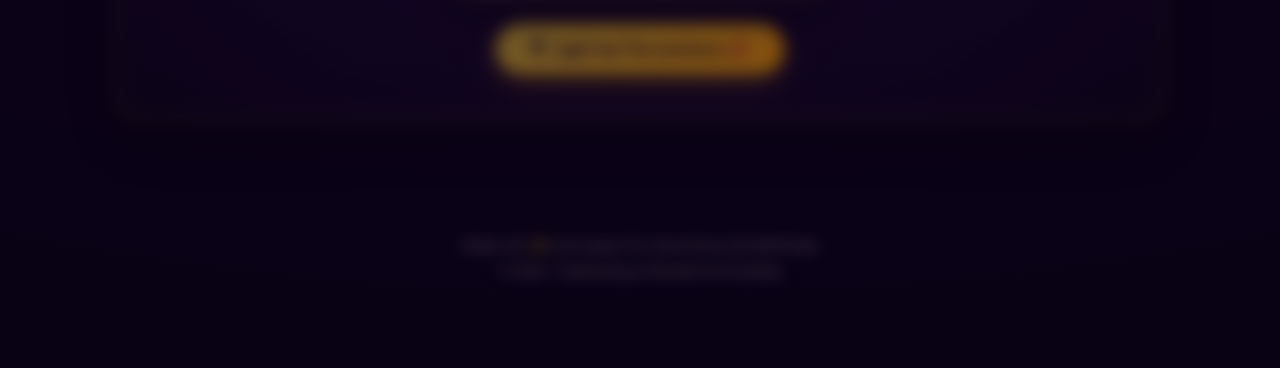
==== commit b50f54f2: "Update lantern earring image assets to image copy 4 and 5" ====
--- a/index.html
+++ b/index.html
@@ -384,9 +384,9 @@
             <div class="earring-showcase-wrapper">
                 <div class="earring-display-card" id="earring-card" title="Click to toggle light!">
                     <div class="earring-img-container">
-                        <img src="images/earring-off.jpg" alt="Lantern Earrings Unlit"
+                        <img src="images/image copy 4.png" alt="Lantern Earrings Unlit"
                             class="earring-img earring-img-off">
-                        <img src="images/earring-on.jpg" alt="Lantern Earrings Glowing"
+                        <img src="images/image copy 5.png" alt="Lantern Earrings Glowing"
                             class="earring-img earring-img-on" id="earring-glow-img">
                     </div>
                     <div class="earring-click-hint">
